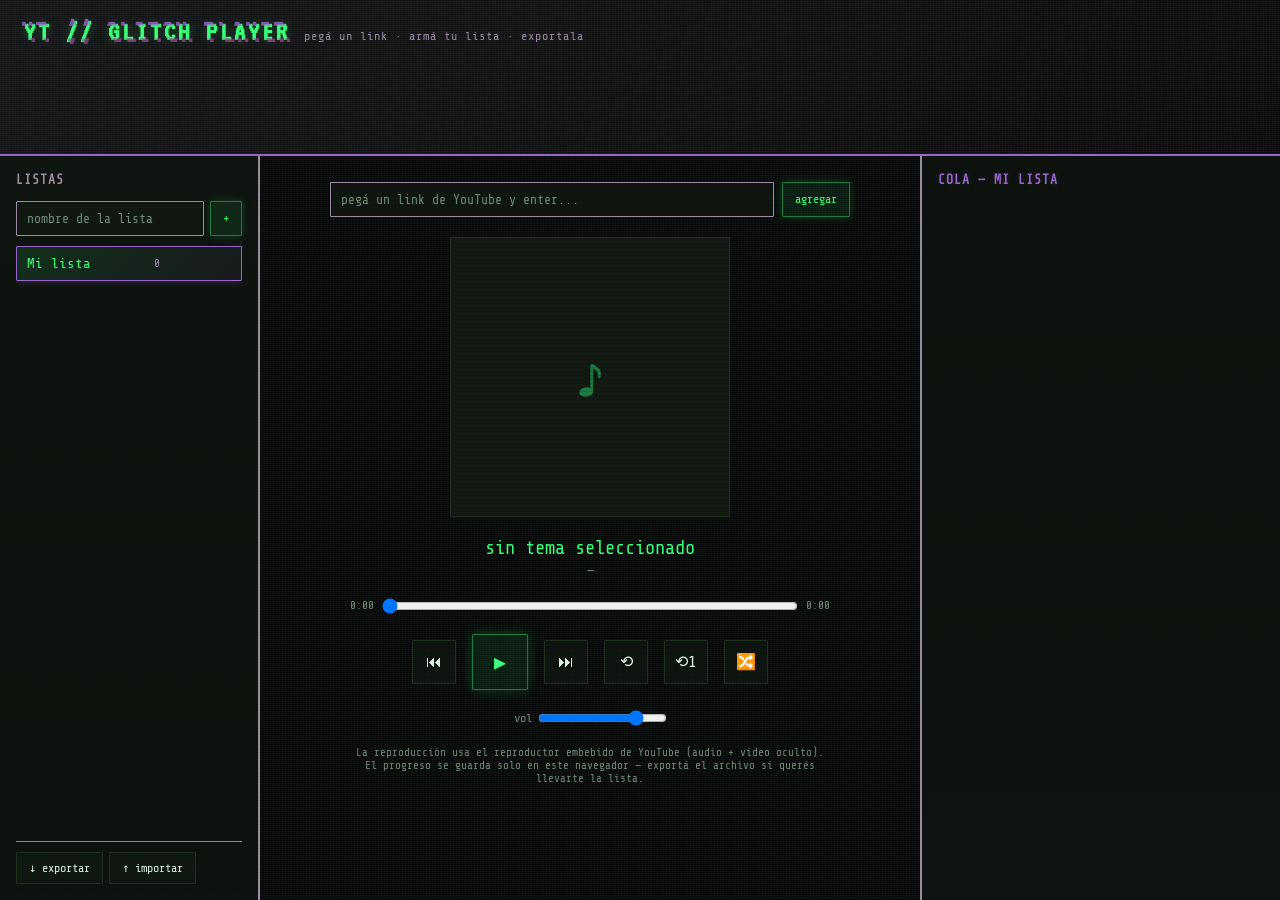
==== index.html @ 61a3b046 "feat: add oneshot loop button and shuffle with session-only randomization" ====
<!DOCTYPE html>
<html lang="es">
<head>
<meta charset="UTF-8">
<meta name="viewport" content="width=device-width, initial-scale=1.0">
<title>YT // GLITCH PLAYER</title>
<link rel="preconnect" href="https://fonts.googleapis.com">
<link href="https://fonts.googleapis.com/css2?family=Share+Tech+Mono&family=VT323&display=swap" rel="stylesheet">
<style>
:root{
  --bg-void:#070a08;
  --bg-panel:#0e140f;
  --bg-panel-2:#121a13;
  --verde:#39ff7a;
  --verde-dim:#1e7a42;
  --lila:#9C8AA4;
  --amatista:#9966CC;
  --ciruela:#8E4585;
  --texto:#d9f0e0;
  --texto-dim:#6f8a76;
  --borde:#20301f;
}
*{box-sizing:border-box;margin:0;padding:0;}
body{
  background:var(--bg-void);
  color:var(--texto);
  font-family:'Share Tech Mono',monospace;
  min-height:100vh;
  overflow-x:hidden;
  background-image:
    repeating-linear-gradient(0deg, rgba(57,255,122,0.04) 0px, rgba(57,255,122,0.04) 1px, transparent 1px, transparent 2px),
    repeating-linear-gradient(90deg, rgba(156,138,164,0.03) 0px, rgba(156,138,164,0.03) 1px, transparent 1px, transparent 3px);
}
body::before{
  content:"";position:fixed;top:0;left:0;width:100%;height:100%;
  background:repeating-linear-gradient(0deg, rgba(0,0,0,.15) 0px, rgba(0,0,0,.15) 1px, transparent 1px, transparent 3px);
  pointer-events:none;z-index:-1;mix-blend-mode:multiply;
}
/* ---------- glitch text ---------- */
.glitch{
  position:relative;
  font-family:'VT323',monospace;
  letter-spacing:3px;
  text-shadow:0 0 10px rgba(57,255,122,.25);
}
.glitch::before,.glitch::after{
  content:attr(data-text);
  position:absolute;top:0;left:0;width:100%;height:100%;
  overflow:hidden;
}
.glitch::before{
  color:var(--amatista);
  clip-path:inset(0 0 65% 0);
  transform:translate(-3px,-2px);
  opacity:.8;
  animation:glitch-a 2.8s infinite steps(3,end);
  text-shadow:2px 2px 0px rgba(153,102,204,.6);
}
.glitch::after{
  color:var(--ciruela);
  clip-path:inset(65% 0 0 0);
  transform:translate(3px,2px);
  opacity:.8;
  animation:glitch-b 2.4s infinite steps(3,end);
  text-shadow:-2px -2px 0px rgba(142,69,133,.6);
}
@keyframes glitch-a{
  0%,85%,100%{transform:translate(-3px,-2px);}
  88%{transform:translate(4px,2px);}
  90%{transform:translate(-5px,1px);}
  92%{transform:translate(3px,-3px);}
  95%{transform:translate(-2px,2px);}
}
@keyframes glitch-b{
  0%,82%,100%{transform:translate(3px,2px);}
  85%{transform:translate(-4px,-2px);}
  88%{transform:translate(5px,-1px);}
  91%{transform:translate(-3px,3px);}
  94%{transform:translate(2px,-2px);}
}
/* ---------- glitch effect en elementos ---------- */
@keyframes glitch-click{
  0%,100%{clip-path:inset(0);}
  20%{clip-path:inset(30% 0 70% 0);}
  40%{clip-path:inset(0 0 0 50%);}
  60%{clip-path:inset(60% 30% 0 0);}
  80%{clip-path:inset(0 60% 40% 0);}
}
.glitch-pulse{
  animation:glitch-click 0.35s cubic-bezier(0.25,0.46,0.45,0.94);
}
/* ---------- layout ---------- */
.app{
  display:grid;
  grid-template-columns:260px 1fr 360px;
  min-height:100vh;
}
@media (max-width:980px){
  .app{grid-template-columns:1fr;}
  .sidebar,.queue{border:none;border-top:1px solid var(--lila);}
}
header{
  grid-column:1/-1;
  padding:18px 24px;
  border-bottom:2px solid var(--amatista);
  display:flex;align-items:baseline;gap:14px;
  background:linear-gradient(135deg, rgba(156,138,164,0.1), rgba(142,69,133,0.05));
}
header h1{
  font-size:28px;color:var(--verde);
  text-shadow:0 0 12px rgba(57,255,122,.5), 0 0 20px rgba(153,102,204,.3);
}
header .sub{font-size:12px;color:var(--lila);letter-spacing:1px;}
/* ---------- sidebar (playlists) ---------- */
.sidebar{
  border-right:2px solid var(--lila);
  padding:16px;
  display:flex;flex-direction:column;gap:10px;
  background:linear-gradient(180deg, var(--bg-panel), rgba(14,20,15,0.8));
}
.sidebar h2{font-size:13px;color:var(--lila);letter-spacing:1px;text-transform:uppercase;margin-bottom:4px;}
.pl-new{
  display:flex;gap:6px;
}
.pl-new input{flex:1;min-width:0;}
.pl-list{list-style:none;display:flex;flex-direction:column;gap:4px;overflow-y:auto;flex:1;}
.pl-list li{
  padding:9px 10px;border:1px solid var(--borde);border-radius:1px;
  cursor:pointer;font-size:14px;color:var(--texto-dim);
  display:flex;justify-content:space-between;align-items:center;gap:6px;
  transition:.15s;
  background:rgba(18,26,19,0.5);
}
.pl-list li:hover{border-color:var(--lila);color:var(--texto);background:rgba(156,138,164,0.08);}
.pl-list li.active{
  background:linear-gradient(135deg, rgba(57,255,122,.12), rgba(153,102,204,.08));
  border-color:var(--amatista);
  color:var(--verde);
  box-shadow:0 0 8px rgba(153,102,204,.3);
}
.pl-list li .count{font-size:11px;color:var(--lila);}
.pl-list li .del{opacity:0;color:var(--ciruela);font-size:13px;cursor:pointer;}
.pl-list li:hover .del{opacity:1;}
.io-buttons{display:flex;gap:6px;margin-top:auto;padding-top:10px;border-top:1px solid var(--lila);}
/* ---------- main player ---------- */
main{
  padding:26px;
  display:flex;flex-direction:column;align-items:center;gap:20px;
}
.add-bar{
  width:100%;max-width:520px;display:flex;gap:8px;
}
.add-bar input{flex:1;}
.cover-wrap{
  position:relative;width:280px;height:280px;
  border:1px solid var(--borde);
  background:var(--bg-panel-2);
  display:flex;align-items:center;justify-content:center;
  overflow:hidden;
}
.cover-wrap img{
  width:100%;height:100%;object-fit:cover;
  filter:contrast(1.05) saturate(1.1);
  image-rendering:pixelated;
}
.cover-wrap::after{
  content:"";position:absolute;inset:0;
  background:
    repeating-linear-gradient(0deg,rgba(0,0,0,.15) 0px,rgba(0,0,0,.15) 1px,transparent 1px,transparent 4px);
  mix-blend-mode:multiply;
  pointer-events:none;
}
.cover-wrap .noimg{font-size:60px;color:var(--verde-dim);}
.track-info{text-align:center;max-width:480px;}
.track-info .title{font-size:19px;color:var(--verde);word-break:break-word;}
.track-info .author{font-size:13px;color:var(--texto-dim);margin-top:4px;}
.seek{width:100%;max-width:480px;display:flex;align-items:center;gap:8px;font-size:11px;color:var(--texto-dim);}
.seek input[type=range]{flex:1;}
.controls{display:flex;align-items:center;gap:16px;}
.controls button{
  background:rgba(18,26,19,0.6);border:1px solid var(--borde);color:var(--texto);
  width:44px;height:44px;border-radius:1px;cursor:pointer;
  font-size:16px;display:flex;align-items:center;justify-content:center;
  transition:.15s;
}
.controls button:hover{border-color:var(--lila);color:var(--lila);box-shadow:0 0 6px rgba(156,138,164,.4);}
.controls button:active{animation:glitch-pulse 0.3s;}
.controls .play{
  width:56px;height:56px;font-size:20px;
  border-color:var(--verde-dim);color:var(--verde);
  background:rgba(57,255,122,.08);
  box-shadow:0 0 12px rgba(57,255,122,.2);
}
.controls .play:hover{background:rgba(57,255,122,.15);box-shadow:0 0 16px rgba(57,255,122,.35);}
.controls .play:active{animation:glitch-pulse 0.3s;}
.controls .loop.active{color:var(--amatista);border-color:var(--amatista);box-shadow:0 0 8px rgba(153,102,204,.4);background:rgba(153,102,204,.08);}
.vol{display:flex;align-items:center;gap:6px;font-size:12px;color:var(--texto-dim);}
/* ---------- queue ---------- */
.queue{
  border-left:2px solid var(--lila);
  background:linear-gradient(180deg, rgba(14,20,15,0.8), var(--bg-panel));
  padding:16px;display:flex;flex-direction:column;gap:10px;
}
.queue h2{font-size:13px;color:var(--amatista);letter-spacing:1px;text-transform:uppercase;text-shadow:0 0 6px rgba(153,102,204,.2);}
.queue ul{list-style:none;display:flex;flex-direction:column;gap:5px;overflow-y:auto;}
.queue li{
  display:flex;align-items:center;gap:8px;
  padding:8px;border:1px solid var(--borde);border-radius:1px;
  cursor:grab;font-size:13px;background:rgba(18,26,19,0.6);
  transition:.15s;
}
.queue li:hover{background:rgba(156,138,164,0.08);border-color:var(--lila);}
.queue li.playing{border-color:var(--verde-dim);color:var(--verde);background:rgba(57,255,122,.08);box-shadow:0 0 8px rgba(57,255,122,.2);}
.queue li.dragover{border-color:var(--amatista);background:rgba(153,102,204,.12);}
.queue li img{width:34px;height:34px;object-fit:cover;image-rendering:pixelated;flex-shrink:0;border:1px solid var(--lila);}
.queue li .meta{flex:1;min-width:0;}
.queue li .meta .t{white-space:nowrap;overflow:hidden;text-overflow:ellipsis;}
.queue li .meta .a{font-size:10px;color:var(--lila);}
.queue li .action{display:flex;gap:4px;opacity:0;}
.queue li:hover .action{opacity:1;}
.queue li .action button{
  background:none;border:1px solid var(--ciruela);color:var(--ciruela);
  width:20px;height:20px;padding:0;font-size:11px;cursor:pointer;border-radius:1px;
  transition:.1s;
}
.queue li .action button:hover{background:rgba(142,69,133,.2);box-shadow:0 0 4px rgba(142,69,133,.4);}
.queue li .action button:active{animation:glitch-pulse 0.2s;}
.queue li .rm{color:var(--ciruela);cursor:pointer;font-size:14px;}
/* ---------- generic ---------- */
input[type=text],input[type=url]{
  background:rgba(18,26,19,0.7);border:1px solid var(--lila);color:var(--texto);
  padding:9px 10px;font-family:inherit;font-size:13px;border-radius:1px;
  transition:.15s;
}
input[type=text]:focus,input[type=url]:focus{
  outline:none;border-color:var(--amatista);
  box-shadow:0 0 8px rgba(153,102,204,.3);
  background:rgba(18,26,19,0.9);
}
input[type=text]::placeholder,input[type=url]::placeholder{color:var(--texto-dim);}
button{font-family:inherit;}
.btn{
  background:rgba(18,26,19,0.7);border:1px solid var(--borde);color:var(--texto);
  padding:8px 12px;font-size:12px;cursor:pointer;border-radius:1px;transition:.15s;
}
.btn:hover{border-color:var(--lila);color:var(--lila);box-shadow:0 0 6px rgba(156,138,164,.3);}
.btn:active{animation:glitch-pulse 0.25s;}
.btn.accent{border-color:var(--verde-dim);color:var(--verde);background:rgba(57,255,122,.08);box-shadow:0 0 8px rgba(57,255,122,.2);}
.btn.accent:hover{background:rgba(57,255,122,.12);box-shadow:0 0 12px rgba(57,255,122,.35);}
.order-btns{display:flex;gap:2px;}
.order-btns button{font-size:12px;padding:2px 4px;min-width:20px;}
.hint{font-size:11px;color:var(--texto-dim);text-align:center;max-width:480px;}
#yt-hidden{position:absolute;width:1px;height:1px;opacity:0;pointer-events:none;top:-9999px;}
::-webkit-scrollbar{width:6px;}
::-webkit-scrollbar-thumb{background:var(--borde);}
</style>
</head>
<body>

<div class="app">
  <header>
    <h1 class="glitch" data-text="YT // GLITCH PLAYER">YT // GLITCH PLAYER</h1>
    <span class="sub">pegá un link · armá tu lista · exportala</span>
  </header>

  <aside class="sidebar">
    <h2>Listas</h2>
    <div class="pl-new">
      <input type="text" id="newPlName" placeholder="nombre de la lista">
      <button class="btn accent" id="btnNewPl">+</button>
    </div>
    <ul class="pl-list" id="plList"></ul>
    <div class="io-buttons">
      <button class="btn" id="btnExport" title="Descargar la lista actual como archivo">↓ exportar</button>
      <button class="btn" id="btnImport" title="Cargar una lista desde archivo">↑ importar</button>
      <input type="file" id="fileImport" accept="application/json" style="display:none">
    </div>
  </aside>

  <main>
    <div class="add-bar">
      <input type="url" id="addUrl" placeholder="pegá un link de YouTube y enter...">
      <button class="btn accent" id="btnAdd">agregar</button>
    </div>

    <div class="cover-wrap" id="coverWrap">
      <span class="noimg">♪</span>
    </div>

    <div class="track-info">
      <div class="title" id="trackTitle">sin tema seleccionado</div>
      <div class="author" id="trackAuthor">—</div>
    </div>

    <div class="seek">
      <span id="tCur">0:00</span>
      <input type="range" id="seekBar" min="0" max="100" value="0">
      <span id="tDur">0:00</span>
    </div>

    <div class="controls">
      <button id="btnPrev" title="Anterior">⏮</button>
      <button class="play" id="btnPlay" title="Reproducir / Pausar">▶</button>
      <button id="btnNext" title="Siguiente">⏭</button>
      <button class="loop" id="btnLoop" title="Bucle">⟲</button>
      <button id="btnOneshot" title="Repetir tema actual">⟲1</button>
      <button id="btnShuffle" title="Desorden aleatorio (no se guarda)">🔀</button>
    </div>

    <div class="vol">
      vol
      <input type="range" id="volBar" min="0" max="100" value="80">
    </div>

    <div class="hint">La reproducción usa el reproductor embebido de YouTube (audio + video oculto). El progreso se guarda solo en este navegador — exportá el archivo si querés llevarte la lista.</div>
  </main>

  <aside class="queue">
    <h2 id="queueTitle">Cola</h2>
    <ul id="queueList"></ul>
  </aside>
</div>

<div id="yt-hidden"><div id="ytPlayer"></div></div>

<script>
/* ==================== estado ==================== */
const LS_KEY = 'ytglitch_playlists_v1';
const LS_CUR = 'ytglitch_current_v1';

let state = {
  playlists: {},      // { nombre: [ {videoId,url,title,author,thumb} ] }
  current: null,       // nombre de lista activa
  index: -1,            // indice del tema sonando dentro de la lista activa
  loop: 'none',         // none | one | all
  shuffled: false,      // si está en modo shuffle (no se guarda)
  shuffleOrder: []      // orden shuffled (no se guarda)
};

function loadState(){
  try{
    const raw = localStorage.getItem(LS_KEY);
    if(raw) state.playlists = JSON.parse(raw);
  }catch(e){}
  if(Object.keys(state.playlists).length === 0){
    state.playlists['Mi lista'] = [];
  }
  state.current = localStorage.getItem(LS_CUR) || Object.keys(state.playlists)[0];
  if(!state.playlists[state.current]) state.current = Object.keys(state.playlists)[0];
}
function saveState(){
  localStorage.setItem(LS_KEY, JSON.stringify(state.playlists));
  localStorage.setItem(LS_CUR, state.current);
}

/* ==================== utilidades youtube ==================== */
function extractVideoId(url){
  try{
    const u = new URL(url.trim());
    if(u.hostname.includes('youtu.be')) return u.pathname.slice(1);
    if(u.pathname.startsWith('/shorts/')) return u.pathname.split('/')[2];
    if(u.searchParams.get('v')) return u.searchParams.get('v');
    return null;
  }catch(e){ return null; }
}

async function fetchMeta(url, videoId){
  try{
    const r = await fetch('https://www.youtube.com/oembed?url=' + encodeURIComponent(url) + '&format=json');
    if(!r.ok) throw new Error('oembed fail');
    const d = await r.json();
    return { title: d.title, author: d.author_name, thumb: d.thumbnail_url };
  }catch(e){
    return {
      title: 'Tema ' + videoId,
      author: 'desconocido',
      thumb: 'https://img.youtube.com/vi/' + videoId + '/hqdefault.jpg'
    };
  }
}

/* ==================== render ==================== */
function renderPlaylists(){
  const ul = document.getElementById('plList');
  ul.innerHTML = '';
  Object.keys(state.playlists).forEach(name => {
    const li = document.createElement('li');
    li.className = name === state.current ? 'active' : '';
    li.innerHTML = `<span>${escapeHtml(name)}</span><span class="count">${state.playlists[name].length}</span><span class="del" data-name="${escapeHtml(name)}">✕</span>`;
    li.addEventListener('click', (e) => {
      if(e.target.classList.contains('del')) return;
      state.current = name;
      state.index = -1;
      saveState();
      renderAll();
    });
    li.querySelector('.del').addEventListener('click', (e) => {
      e.stopPropagation();
      if(Object.keys(state.playlists).length <= 1) return;
      if(!confirm('¿Borrar la lista "' + name + '"?')) return;
      delete state.playlists[name];
      if(state.current === name) state.current = Object.keys(state.playlists)[0];
      saveState();
      renderAll();
    });
    ul.appendChild(li);
  });
  document.getElementById('queueTitle').textContent = 'Cola — ' + state.current;
}

function renderQueue(){
  const ul = document.getElementById('queueList');
  ul.innerHTML = '';
  const tracks = state.playlists[state.current] || [];
  tracks.forEach((t, i) => {
    const li = document.createElement('li');
    li.className = i === state.index ? 'playing' : '';
    li.draggable = true;
    li.dataset.index = i;
    const upBtn = i > 0 ? `<button class="btn" title="Mover arriba">▲</button>` : '';
    const downBtn = i < tracks.length-1 ? `<button class="btn" title="Mover abajo">▼</button>` : '';
    li.innerHTML = `<img src="${t.thumb}" alt=""><div class="meta"><div class="t">${escapeHtml(t.title)}</div><div class="a">${escapeHtml(t.author||'')}</div></div><div class="action">${upBtn}${downBtn}<span class="rm">✕</span></div>`;
    li.addEventListener('click', (e) => {
      if(e.target.classList.contains('rm') || e.target.closest('.action')) return;
      playIndex(i);
    });
    const upBtn_el = li.querySelector('.action button:nth-child(1)');
    if(upBtn_el) upBtn_el.addEventListener('click', (e) => {
      e.stopPropagation();
      if(i > 0){
        [tracks[i], tracks[i-1]] = [tracks[i-1], tracks[i]];
        if(state.index === i) state.index = i-1;
        else if(state.index === i-1) state.index = i;
        saveState();
        renderAll();
      }
    });
    const downBtn_el = li.querySelector('.action button:nth-child(2)');
    if(downBtn_el) downBtn_el.addEventListener('click', (e) => {
      e.stopPropagation();
      if(i < tracks.length-1){
        [tracks[i], tracks[i+1]] = [tracks[i+1], tracks[i]];
        if(state.index === i) state.index = i+1;
        else if(state.index === i+1) state.index = i;
        saveState();
        renderAll();
      }
    });
    li.querySelector('.rm').addEventListener('click', (e) => {
      e.stopPropagation();
      tracks.splice(i,1);
      if(state.index === i) stopPlayback();
      else if(state.index > i) state.index--;
      saveState();
      renderAll();
    });
    li.addEventListener('dragstart', (e) => { e.dataTransfer.setData('text/plain', i); });
    li.addEventListener('dragover', (e) => { e.preventDefault(); li.classList.add('dragover'); });
    li.addEventListener('dragleave', () => li.classList.remove('dragover'));
    li.addEventListener('drop', (e) => {
      e.preventDefault();
      li.classList.remove('dragover');
      const from = parseInt(e.dataTransfer.getData('text/plain'), 10);
      const to = i;
      if(from === to) return;
      const [moved] = tracks.splice(from, 1);
      tracks.splice(to, 0, moved);
      if(state.index === from) state.index = to;
      else{
        if(from < state.index && to >= state.index) state.index--;
        else if(from > state.index && to <= state.index) state.index++;
      }
      saveState();
      renderAll();
    });
    ul.appendChild(li);
  });
}

function renderNowPlaying(){
  const tracks = state.playlists[state.current] || [];
  const t = tracks[state.index];
  const cover = document.getElementById('coverWrap');
  if(t){
    cover.innerHTML = `<img src="${t.thumb}" alt="">`;
    document.getElementById('trackTitle').textContent = t.title;
    document.getElementById('trackAuthor').textContent = t.author || '';
  } else {
    cover.innerHTML = '<span class="noimg">♪</span>';
    document.getElementById('trackTitle').textContent = 'sin tema seleccionado';
    document.getElementById('trackAuthor').textContent = '—';
  }
}

function renderAll(){
  renderPlaylists();
  renderQueue();
  renderNowPlaying();
}

function escapeHtml(s){
  return (s||'').replace(/[&<>"']/g, c => ({'&':'&amp;','<':'&lt;','>':'&gt;','"':'&quot;',"'":'&#39;'}[c]));
}

/* ==================== agregar temas / listas ==================== */
document.getElementById('btnAdd').addEventListener('click', addFromInput);
document.getElementById('addUrl').addEventListener('keydown', (e) => { if(e.key === 'Enter') addFromInput(); });

async function addFromInput(){
  const input = document.getElementById('addUrl');
  const url = input.value.trim();
  if(!url) return;
  const id = extractVideoId(url);
  if(!id){ alert('No pude reconocer ese link de YouTube.'); return; }
  input.value = '';
  const meta = await fetchMeta(url, id);
  state.playlists[state.current].push({
    videoId: id, url, title: meta.title, author: meta.author, thumb: meta.thumb
  });
  saveState();
  renderAll();
}

document.getElementById('btnNewPl').addEventListener('click', () => {
  const inp = document.getElementById('newPlName');
  const name = inp.value.trim();
  if(!name) return;
  if(state.playlists[name]){ alert('Ya existe una lista con ese nombre.'); return; }
  state.playlists[name] = [];
  state.current = name;
  state.index = -1;
  inp.value = '';
  saveState();
  renderAll();
});

/* ==================== exportar / importar ==================== */
document.getElementById('btnExport').addEventListener('click', () => {
  const data = { name: state.current, tracks: state.playlists[state.current] };
  const blob = new Blob([JSON.stringify(data, null, 2)], { type: 'application/json' });
  const a = document.createElement('a');
  a.href = URL.createObjectURL(blob);
  a.download = state.current.replace(/[^a-z0-9_\-]+/gi,'_') + '.json';
  a.click();
  URL.revokeObjectURL(a.href);
});

document.getElementById('btnImport').addEventListener('click', () => document.getElementById('fileImport').click());
document.getElementById('fileImport').addEventListener('change', (e) => {
  const file = e.target.files[0];
  if(!file) return;
  const reader = new FileReader();
  reader.onload = () => {
    try{
      const data = JSON.parse(reader.result);
      let name = data.name || file.name.replace(/\.json$/,'');
      let finalName = name;
      let n = 1;
      while(state.playlists[finalName]) finalName = name + ' (' + (++n) + ')';
      state.playlists[finalName] = Array.isArray(data.tracks) ? data.tracks : [];
      state.current = finalName;
      state.index = -1;
      saveState();
      renderAll();
    }catch(err){
      alert('El archivo no es una lista válida.');
    }
  };
  reader.readAsText(file);
  e.target.value = '';
});

/* ==================== reproductor youtube (iframe api) ==================== */
let ytPlayer = null;
let ytReady = false;
let seekTimer = null;

function onYouTubeIframeAPIReady(){
  ytPlayer = new YT.Player('ytPlayer', {
    height: '1', width: '1',
    playerVars: { playsinline: 1, controls: 0 },
    events: {
      onReady: () => { ytReady = true; ytPlayer.setVolume(80); },
      onStateChange: onPlayerStateChange
    }
  });
}
(function loadYTApi(){
  const tag = document.createElement('script');
  tag.src = 'https://www.youtube.com/iframe_api';
  document.head.appendChild(tag);
})();

function onPlayerStateChange(e){
  const btn = document.getElementById('btnPlay');
  if(e.data === YT.PlayerState.PLAYING){
    btn.textContent = '⏸';
    startSeekLoop();
  } else if(e.data === YT.PlayerState.PAUSED){
    btn.textContent = '▶';
    stopSeekLoop();
  } else if(e.data === YT.PlayerState.ENDED){
    stopSeekLoop();
    if(state.loop === 'one'){
      ytPlayer.seekTo(0); ytPlayer.playVideo();
    } else {
      goNext(true);
    }
  }
}

function playIndex(i){
  const tracks = state.playlists[state.current] || [];
  if(i < 0 || i >= tracks.length || !ytReady) return;
  state.index = i;
  ytPlayer.loadVideoById(tracks[i].videoId);
  ytPlayer.playVideo();
  saveState();
  renderQueue();
  renderNowPlaying();
}

function stopPlayback(){
  state.index = -1;
  if(ytReady) ytPlayer.stopVideo();
  document.getElementById('btnPlay').textContent = '▶';
  renderNowPlaying();
}

function goNext(fromEnd){
  const tracks = state.playlists[state.current] || [];
  if(tracks.length === 0) return;
  
  let next;
  if(state.shuffled){
    // En modo shuffle: siguiente índice en el array shuffleOrder
    const currentPosInShuffle = state.shuffleOrder.indexOf(state.index);
    if(currentPosInShuffle === -1 || currentPosInShuffle >= state.shuffleOrder.length - 1){
      if(state.loop === 'all') next = state.shuffleOrder[0];
      else { stopSeekLoop(); document.getElementById('btnPlay').textContent = '▶'; return; }
    } else {
      next = state.shuffleOrder[currentPosInShuffle + 1];
    }
  } else {
    next = state.index + 1;
    if(next >= tracks.length){
      if(state.loop === 'all') next = 0;
      else { stopSeekLoop(); document.getElementById('btnPlay').textContent = '▶'; return; }
    }
  }
  playIndex(next);
}
function goPrev(){
  const tracks = state.playlists[state.current] || [];
  if(tracks.length === 0) return;
  
  let prev;
  if(state.shuffled){
    const currentPosInShuffle = state.shuffleOrder.indexOf(state.index);
    if(currentPosInShuffle <= 0){
      prev = state.loop === 'all' ? state.shuffleOrder[state.shuffleOrder.length - 1] : state.shuffleOrder[0];
    } else {
      prev = state.shuffleOrder[currentPosInShuffle - 1];
    }
  } else {
    prev = state.index - 1;
    if(prev < 0) prev = state.loop === 'all' ? tracks.length - 1 : 0;
  }
  playIndex(prev);
}

document.getElementById('btnPlay').addEventListener('click', () => {
  if(!ytReady) return;
  const tracks = state.playlists[state.current] || [];
  if(state.index === -1 && tracks.length > 0){ playIndex(0); return; }
  const s = ytPlayer.getPlayerState();
  if(s === YT.PlayerState.PLAYING) ytPlayer.pauseVideo();
  else ytPlayer.playVideo();
});
document.getElementById('btnNext').addEventListener('click', () => goNext(false));
document.getElementById('btnPrev').addEventListener('click', () => goPrev());
document.getElementById('btnLoop').addEventListener('click', () => {
  const order = ['none','all','one'];
  state.loop = order[(order.indexOf(state.loop)+1) % order.length];
  const btn = document.getElementById('btnLoop');
  btn.classList.toggle('active', state.loop !== 'none');
  btn.textContent = state.loop === 'one' ? '⟲1' : '⟲';
  btn.title = state.loop === 'none' ? 'Bucle: apagado' : state.loop === 'all' ? 'Bucle: toda la lista' : 'Bucle: tema actual';
});

document.getElementById('btnOneshot').addEventListener('click', () => {
  if(!ytReady || state.index === -1) return;
  ytPlayer.seekTo(0);
  ytPlayer.playVideo();
  const btn = document.getElementById('btnOneshot');
  btn.classList.add('glitch-pulse');
  setTimeout(() => btn.classList.remove('glitch-pulse'), 350);
});

document.getElementById('btnShuffle').addEventListener('click', () => {
  const tracks = state.playlists[state.current] || [];
  if(tracks.length <= 1) return;
  
  state.shuffled = !state.shuffled;
  const btn = document.getElementById('btnShuffle');
  
  if(state.shuffled){
    // Generar orden random (Fisher-Yates)
    state.shuffleOrder = Array.from({length: tracks.length}, (_, i) => i);
    for(let i = state.shuffleOrder.length - 1; i > 0; i--){
      const j = Math.floor(Math.random() * (i + 1));
      [state.shuffleOrder[i], state.shuffleOrder[j]] = [state.shuffleOrder[j], state.shuffleOrder[i]];
    }
    btn.classList.add('active');
    btn.title = 'Shuffle: activado (desorden aleatorio)';
  } else {
    state.shuffleOrder = [];
    btn.classList.remove('active');
    btn.title = 'Shuffle: desactivado';
  }
  
  btn.classList.add('glitch-pulse');
  setTimeout(() => btn.classList.remove('glitch-pulse'), 350);
  renderQueue();
});

document.getElementById('volBar').addEventListener('input', (e) => {
  if(ytReady) ytPlayer.setVolume(parseInt(e.target.value,10));
});

/* ---- barra de progreso ---- */
function fmtTime(s){
  s = Math.floor(s||0);
  return Math.floor(s/60) + ':' + String(s%60).padStart(2,'0');
}
function startSeekLoop(){
  stopSeekLoop();
  seekTimer = setInterval(() => {
    if(!ytReady) return;
    const cur = ytPlayer.getCurrentTime() || 0;
    const dur = ytPlayer.getDuration() || 0;
    document.getElementById('seekBar').max = dur;
    document.getElementById('seekBar').value = cur;
    document.getElementById('tCur').textContent = fmtTime(cur);
    document.getElementById('tDur').textContent = fmtTime(dur);
  }, 500);
}
function stopSeekLoop(){ if(seekTimer) clearInterval(seekTimer); }
document.getElementById('seekBar').addEventListener('input', (e) => {
  if(ytReady) ytPlayer.seekTo(parseFloat(e.target.value), true);
});

/* ==================== init ==================== */
loadState();
renderAll();
</script>
</body>
</html>
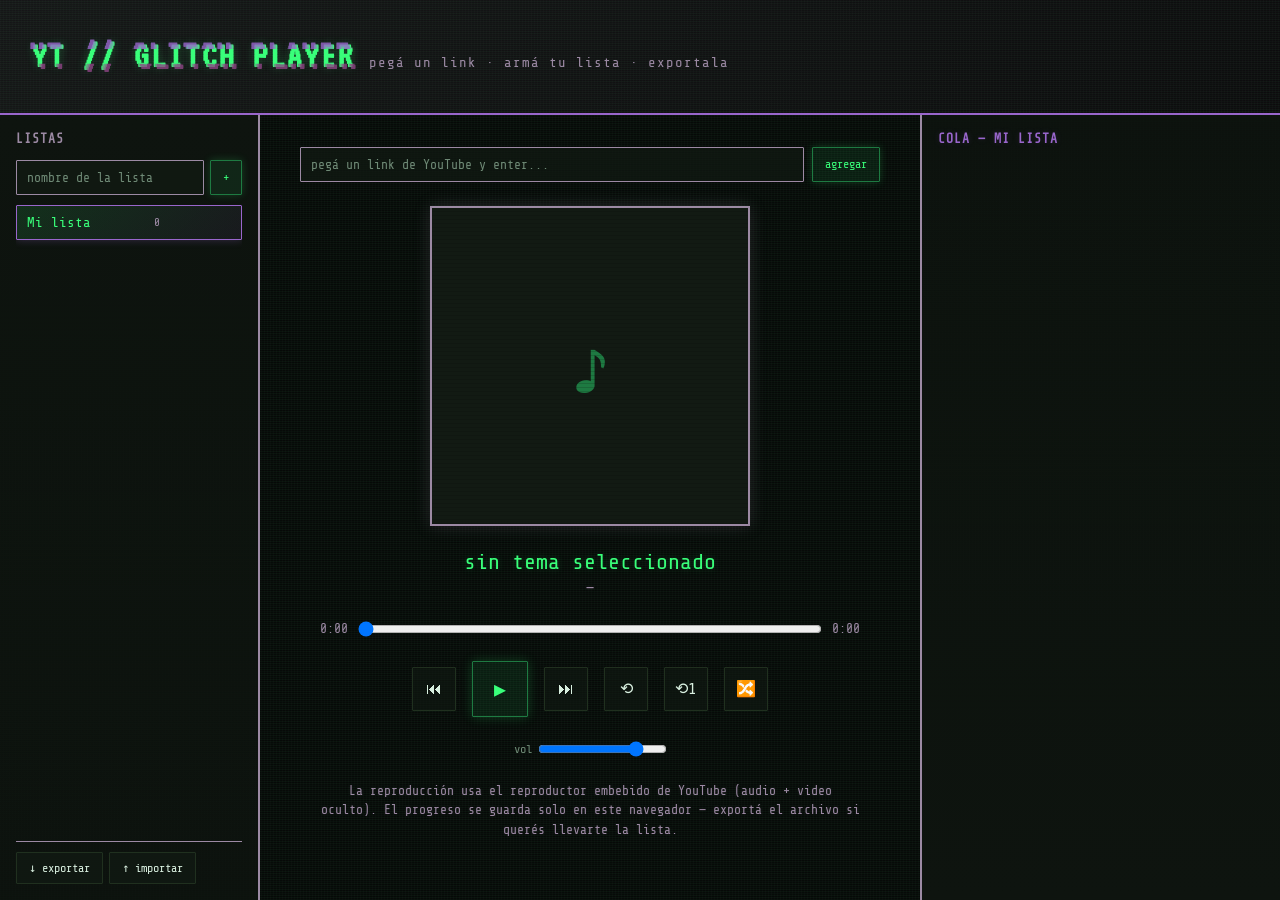
==== commit 618860cd: "feat: enhance UI sizing, add loading indicator, improve layout spacing" ====
--- a/index.html
+++ b/index.html
@@ -101,16 +101,24 @@
 }
 header{
   grid-column:1/-1;
-  padding:18px 24px;
+  padding:24px 32px;
   border-bottom:2px solid var(--amatista);
-  display:flex;align-items:baseline;gap:14px;
+  display:flex;align-items:center;justify-content:space-between;gap:14px;
   background:linear-gradient(135deg, rgba(156,138,164,0.1), rgba(142,69,133,0.05));
 }
+header .left{display:flex;align-items:baseline;gap:14px;}
 header h1{
-  font-size:28px;color:var(--verde);
+  font-size:36px;color:var(--verde);
   text-shadow:0 0 12px rgba(57,255,122,.5), 0 0 20px rgba(153,102,204,.3);
 }
-header .sub{font-size:12px;color:var(--lila);letter-spacing:1px;}
+header .sub{font-size:14px;color:var(--lila);letter-spacing:1px;}
+header .loading{display:none;align-items:center;gap:8px;font-size:12px;color:var(--amatista);text-shadow:0 0 6px rgba(153,102,204,.3);}
+header .loading.active{display:flex;}
+header .loading::before{
+  content:"";width:12px;height:12px;border:2px solid var(--amatista);border-top-color:transparent;border-radius:50%;
+  animation:spin 0.8s linear infinite;
+}
+@keyframes spin{to{transform:rotate(360deg);}}
 /* ---------- sidebar (playlists) ---------- */
 .sidebar{
   border-right:2px solid var(--lila);
@@ -144,19 +152,20 @@
 .io-buttons{display:flex;gap:6px;margin-top:auto;padding-top:10px;border-top:1px solid var(--lila);}
 /* ---------- main player ---------- */
 main{
-  padding:26px;
-  display:flex;flex-direction:column;align-items:center;gap:20px;
+  padding:32px;
+  display:flex;flex-direction:column;align-items:center;gap:24px;
 }
 .add-bar{
-  width:100%;max-width:520px;display:flex;gap:8px;
-}
-.add-bar input{flex:1;}
+  width:100%;max-width:580px;display:flex;gap:8px;
+}
+.add-bar input{flex:1;font-size:15px;padding:11px 12px;}
 .cover-wrap{
-  position:relative;width:280px;height:280px;
-  border:1px solid var(--borde);
+  position:relative;width:320px;height:320px;
+  border:2px solid var(--lila);
   background:var(--bg-panel-2);
   display:flex;align-items:center;justify-content:center;
   overflow:hidden;
+  box-shadow:0 0 16px rgba(156,138,164,.2);
 }
 .cover-wrap img{
   width:100%;height:100%;object-fit:cover;
@@ -170,11 +179,11 @@
   mix-blend-mode:multiply;
   pointer-events:none;
 }
-.cover-wrap .noimg{font-size:60px;color:var(--verde-dim);}
-.track-info{text-align:center;max-width:480px;}
-.track-info .title{font-size:19px;color:var(--verde);word-break:break-word;}
-.track-info .author{font-size:13px;color:var(--texto-dim);margin-top:4px;}
-.seek{width:100%;max-width:480px;display:flex;align-items:center;gap:8px;font-size:11px;color:var(--texto-dim);}
+.cover-wrap .noimg{font-size:80px;color:var(--verde-dim);}
+.track-info{text-align:center;max-width:540px;}
+.track-info .title{font-size:22px;color:var(--verde);word-break:break-word;text-shadow:0 0 8px rgba(57,255,122,.2);}
+.track-info .author{font-size:15px;color:var(--lila);margin-top:6px;text-shadow:0 0 4px rgba(156,138,164,.2);}
+.seek{width:100%;max-width:540px;display:flex;align-items:center;gap:10px;font-size:13px;color:var(--lila);}
 .seek input[type=range]{flex:1;}
 .controls{display:flex;align-items:center;gap:16px;}
 .controls button{
@@ -249,7 +258,7 @@
 .btn.accent:hover{background:rgba(57,255,122,.12);box-shadow:0 0 12px rgba(57,255,122,.35);}
 .order-btns{display:flex;gap:2px;}
 .order-btns button{font-size:12px;padding:2px 4px;min-width:20px;}
-.hint{font-size:11px;color:var(--texto-dim);text-align:center;max-width:480px;}
+.hint{font-size:13px;color:var(--lila);text-align:center;max-width:540px;line-height:1.5;text-shadow:0 0 4px rgba(156,138,164,.15);}
 #yt-hidden{position:absolute;width:1px;height:1px;opacity:0;pointer-events:none;top:-9999px;}
 ::-webkit-scrollbar{width:6px;}
 ::-webkit-scrollbar-thumb{background:var(--borde);}
@@ -259,8 +268,11 @@
 
 <div class="app">
   <header>
-    <h1 class="glitch" data-text="YT // GLITCH PLAYER">YT // GLITCH PLAYER</h1>
-    <span class="sub">pegá un link · armá tu lista · exportala</span>
+    <div class="left">
+      <h1 class="glitch" data-text="YT // GLITCH PLAYER">YT // GLITCH PLAYER</h1>
+      <span class="sub">pegá un link · armá tu lista · exportala</span>
+    </div>
+    <div class="loading" id="loadingInd">cargando música...</div>
   </header>
 
   <aside class="sidebar">
@@ -513,12 +525,18 @@
   const id = extractVideoId(url);
   if(!id){ alert('No pude reconocer ese link de YouTube.'); return; }
   input.value = '';
+  
+  const loading = document.getElementById('loadingInd');
+  loading.classList.add('active');
+  
   const meta = await fetchMeta(url, id);
   state.playlists[state.current].push({
     videoId: id, url, title: meta.title, author: meta.author, thumb: meta.thumb
   });
   saveState();
   renderAll();
+  
+  loading.classList.remove('active');
 }
 
 document.getElementById('btnNewPl').addEventListener('click', () => {
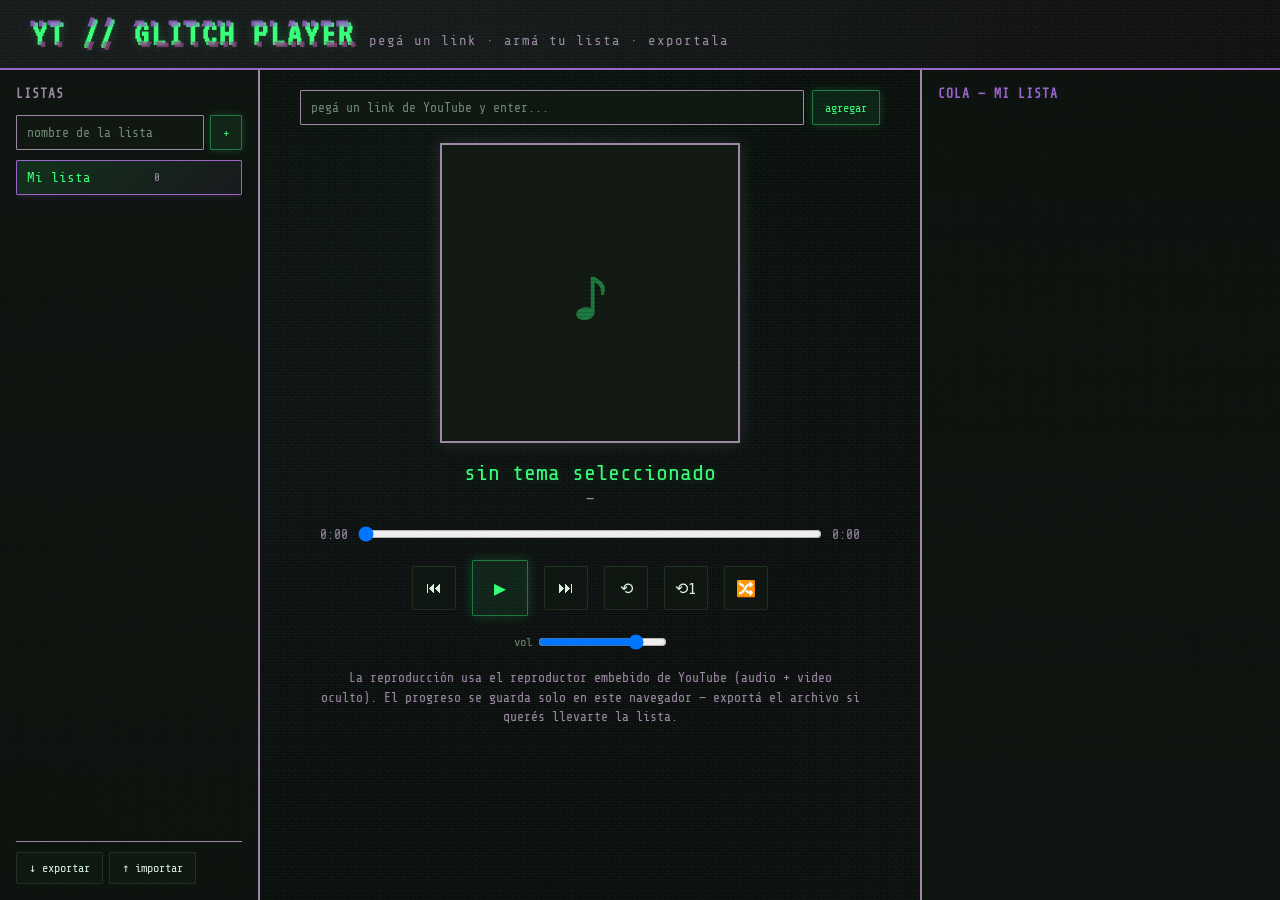
==== commit 25a568d7: "feat: enhance glitch background effects with interference and reduce empty space" ====
--- a/index.html
+++ b/index.html
@@ -29,12 +29,38 @@
   overflow-x:hidden;
   background-image:
     repeating-linear-gradient(0deg, rgba(57,255,122,0.04) 0px, rgba(57,255,122,0.04) 1px, transparent 1px, transparent 2px),
-    repeating-linear-gradient(90deg, rgba(156,138,164,0.03) 0px, rgba(156,138,164,0.03) 1px, transparent 1px, transparent 3px);
+    repeating-linear-gradient(90deg, rgba(156,138,164,0.03) 0px, rgba(156,138,164,0.03) 1px, transparent 1px, transparent 3px),
+    repeating-linear-gradient(45deg, rgba(153,102,204,0.02) 0px, rgba(153,102,204,0.02) 2px, transparent 2px, transparent 4px),
+    repeating-linear-gradient(-45deg, rgba(142,69,133,0.02) 0px, rgba(142,69,133,0.02) 2px, transparent 2px, transparent 4px);
+  animation:glitch-bg 8s infinite;
+}
+@keyframes glitch-bg{
+  0%,100%{background-position:0 0;}
+  50%{background-position:2px -1px;}
 }
 body::before{
   content:"";position:fixed;top:0;left:0;width:100%;height:100%;
-  background:repeating-linear-gradient(0deg, rgba(0,0,0,.15) 0px, rgba(0,0,0,.15) 1px, transparent 1px, transparent 3px);
+  background:
+    repeating-linear-gradient(0deg, rgba(0,0,0,.15) 0px, rgba(0,0,0,.15) 1px, transparent 1px, transparent 3px),
+    repeating-linear-gradient(0deg, rgba(57,255,122,0.05) 0px, rgba(57,255,122,0.05) 2px, transparent 2px, transparent 4px, transparent 4px, transparent 6px);
   pointer-events:none;z-index:-1;mix-blend-mode:multiply;
+  animation:interference 0.15s infinite;
+}
+@keyframes interference{
+  0%{transform:translate(0);}
+  20%{transform:translate(-1px, 1px);}
+  40%{transform:translate(1px, -1px);}
+  60%{transform:translate(-1px, -1px);}
+  80%{transform:translate(1px, 1px);}
+  100%{transform:translate(0);}
+}
+body::after{
+  content:"";position:fixed;top:0;left:0;width:100%;height:100%;
+  background:radial-gradient(circle at 20% 50%, rgba(153,102,204,0.03) 0%, transparent 50%),
+             radial-gradient(circle at 80% 80%, rgba(142,69,133,0.03) 0%, transparent 50%),
+             radial-gradient(circle at 40% 20%, rgba(57,255,122,0.02) 0%, transparent 50%);
+  pointer-events:none;z-index:-1;
+  mix-blend-mode:screen;
 }
 /* ---------- glitch text ---------- */
 .glitch{
@@ -93,6 +119,7 @@
 .app{
   display:grid;
   grid-template-columns:260px 1fr 360px;
+  grid-template-rows:auto 1fr;
   min-height:100vh;
 }
 @media (max-width:980px){
@@ -101,7 +128,7 @@
 }
 header{
   grid-column:1/-1;
-  padding:24px 32px;
+  padding:16px 32px;
   border-bottom:2px solid var(--amatista);
   display:flex;align-items:center;justify-content:space-between;gap:14px;
   background:linear-gradient(135deg, rgba(156,138,164,0.1), rgba(142,69,133,0.05));
@@ -152,15 +179,16 @@
 .io-buttons{display:flex;gap:6px;margin-top:auto;padding-top:10px;border-top:1px solid var(--lila);}
 /* ---------- main player ---------- */
 main{
-  padding:32px;
-  display:flex;flex-direction:column;align-items:center;gap:24px;
+  padding:20px 32px 28px 32px;
+  display:flex;flex-direction:column;align-items:center;gap:18px;
+  overflow-y:auto;
 }
 .add-bar{
   width:100%;max-width:580px;display:flex;gap:8px;
 }
 .add-bar input{flex:1;font-size:15px;padding:11px 12px;}
 .cover-wrap{
-  position:relative;width:320px;height:320px;
+  position:relative;width:300px;height:300px;
   border:2px solid var(--lila);
   background:var(--bg-panel-2);
   display:flex;align-items:center;justify-content:center;
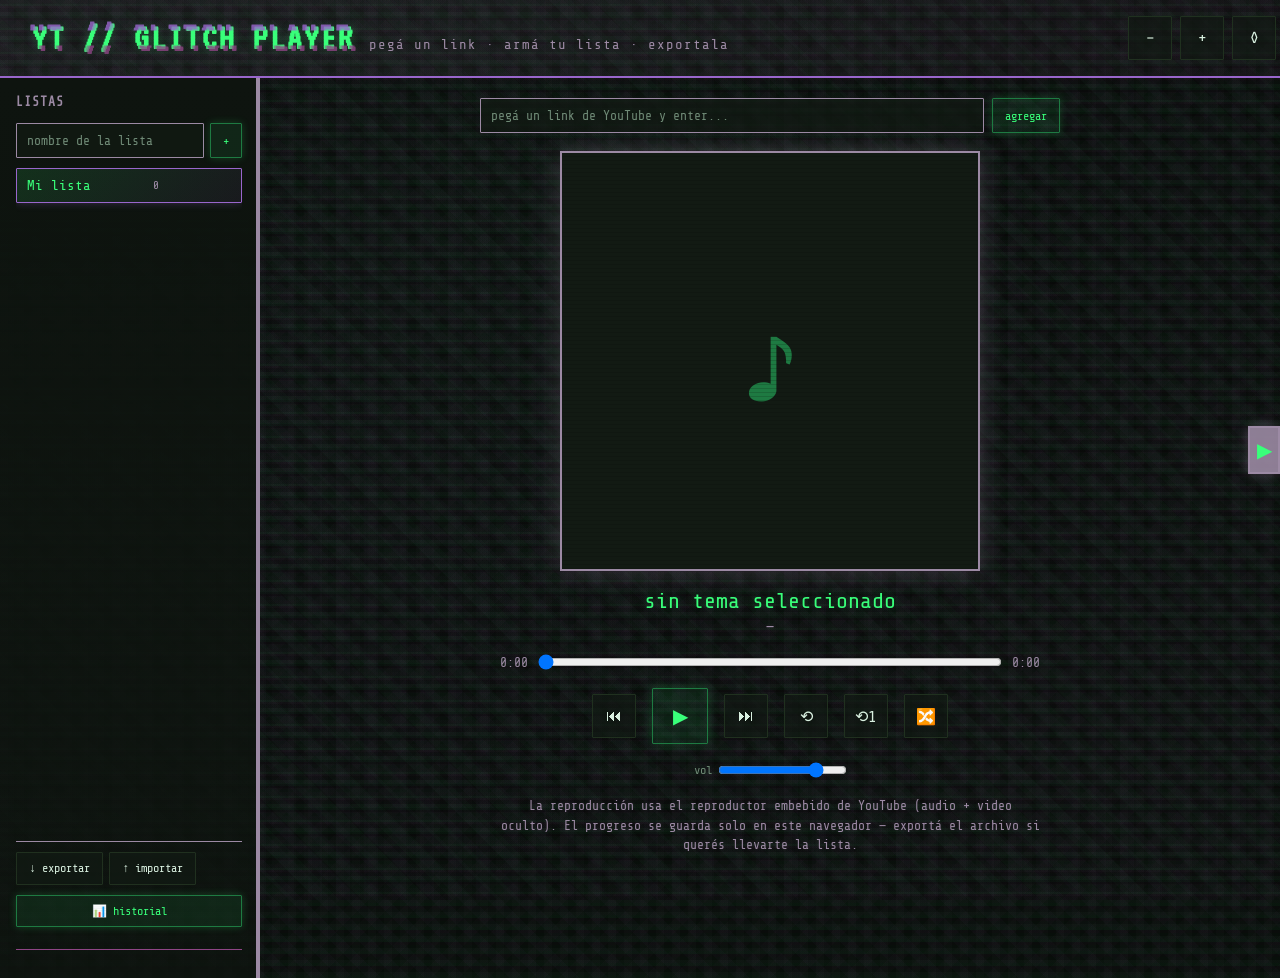
==== commit bf0a5f72: "fix: enlarge ASCII characters, fix animation disable, and prevent button overflow" ====
--- a/index.html
+++ b/index.html
@@ -19,7 +19,65 @@
   --texto:#d9f0e0;
   --texto-dim:#6f8a76;
   --borde:#20301f;
-}
+  --font-scale:1;
+}
+/* ---------- ASCII Hacker mode ---------- */
+body.ascii-mode::before{
+  content:"";position:fixed;top:0;left:0;width:100%;height:100%;
+  background-image:
+    repeating-linear-gradient(90deg, 
+      transparent 0%, 
+      rgba(156,138,164,0.04) 4px, 
+      transparent 8px, 
+      transparent 40px
+    );
+  z-index:-1;
+  pointer-events:none;
+  animation:ascii-rain 2s infinite linear;
+}
+body.ascii-mode::after{
+  content:"░▓▒╪╫╬█░░▓▒╪╫╬█░░▓▒╪╫╬█░░▓▒╪╫╬█░░▓▒╪╫╬█░░▓▒╪╫╬█░░▓▒╪╫╬█░░▓▒╪╫╬█░░▓▒╪╫╬█░░▓▒╪╫╬█░░▓▒╪╫╬█░░▓▒╪╫╬█";
+  position:fixed;top:0;left:0;width:100%;height:100%;
+  font-family:'VT323',monospace;font-size:28px;color:rgba(156,138,164,0.08);
+  line-height:1.5;overflow:hidden;white-space:pre-wrap;word-wrap:break-word;
+  z-index:-1;pointer-events:none;
+  mix-blend-mode:multiply;
+}
+@keyframes ascii-rain{
+  0%{background-position:0 0;}
+  100%{background-position:0 200px;}
+}
+.glitch.ascii-mode::before,
+.glitch.ascii-mode::after{
+  animation:ascii-glitch 0.15s infinite;
+}
+@keyframes ascii-glitch{
+  0%,100%{content:attr(data-text);}
+  10%{content:attr(data-ascii-1);}
+  20%{content:attr(data-ascii-2);}
+  30%{content:attr(data-ascii-3);}
+  40%{content:attr(data-ascii-4);}
+  50%{content:attr(data-ascii-5);}
+  60%{content:attr(data-ascii-6);}
+  70%{content:attr(data-ascii-7);}
+  80%{content:attr(data-ascii-8);}
+  90%{content:attr(data-ascii-9);}
+}
+body.animations-disabled{
+  animation:none !important;
+}
+body.animations-disabled *{
+  animation:none !important;
+}
+body.animations-disabled::before,
+body.animations-disabled::after{
+  animation:none !important;
+}
+body.animations-disabled .glitch::before,
+body.animations-disabled .glitch::after{
+  animation:none !important;
+}
+/* ---------- end ASCII Hacker mode ---------- */
 *{box-sizing:border-box;margin:0;padding:0;}
 body{
   background:var(--bg-void);
@@ -28,37 +86,48 @@
   min-height:100vh;
   overflow-x:hidden;
   background-image:
-    repeating-linear-gradient(0deg, rgba(57,255,122,0.04) 0px, rgba(57,255,122,0.04) 1px, transparent 1px, transparent 2px),
-    repeating-linear-gradient(90deg, rgba(156,138,164,0.03) 0px, rgba(156,138,164,0.03) 1px, transparent 1px, transparent 3px),
-    repeating-linear-gradient(45deg, rgba(153,102,204,0.02) 0px, rgba(153,102,204,0.02) 2px, transparent 2px, transparent 4px),
-    repeating-linear-gradient(-45deg, rgba(142,69,133,0.02) 0px, rgba(142,69,133,0.02) 2px, transparent 2px, transparent 4px);
-  animation:glitch-bg 8s infinite;
+    repeating-linear-gradient(0deg, rgba(57,255,122,0.03) 0px, rgba(57,255,122,0.03) 6px, transparent 6px, transparent 12px),
+    repeating-linear-gradient(90deg, rgba(156,138,164,0.025) 0px, rgba(156,138,164,0.025) 8px, transparent 8px, transparent 16px),
+    repeating-linear-gradient(45deg, rgba(153,102,204,0.025) 0px, rgba(153,102,204,0.025) 10px, transparent 10px, transparent 20px),
+    repeating-linear-gradient(-45deg, rgba(142,69,133,0.025) 0px, rgba(142,69,133,0.025) 10px, transparent 10px, transparent 20px),
+    repeating-linear-gradient(0deg, rgba(57,255,122,0.02) 0px, rgba(57,255,122,0.02) 3px, rgba(156,138,164,0.02) 3px, rgba(156,138,164,0.02) 6px);
+  animation:glitch-bg 6s infinite;
 }
 @keyframes glitch-bg{
   0%,100%{background-position:0 0;}
-  50%{background-position:2px -1px;}
+  50%{background-position:8px -4px;}
 }
 body::before{
   content:"";position:fixed;top:0;left:0;width:100%;height:100%;
   background:
-    repeating-linear-gradient(0deg, rgba(0,0,0,.15) 0px, rgba(0,0,0,.15) 1px, transparent 1px, transparent 3px),
-    repeating-linear-gradient(0deg, rgba(57,255,122,0.05) 0px, rgba(57,255,122,0.05) 2px, transparent 2px, transparent 4px, transparent 4px, transparent 6px);
+    repeating-linear-gradient(0deg, rgba(0,0,0,.28) 0px, rgba(0,0,0,.28) 4px, transparent 4px, transparent 8px),
+    repeating-linear-gradient(0deg, rgba(57,255,122,0.02) 0px, rgba(57,255,122,0.02) 8px, transparent 8px, transparent 16px, transparent 16px, transparent 24px),
+    repeating-linear-gradient(90deg, rgba(153,102,204,0.015) 0px, rgba(153,102,204,0.015) 12px, transparent 12px, transparent 24px);
   pointer-events:none;z-index:-1;mix-blend-mode:multiply;
-  animation:interference 0.15s infinite;
+  animation:interference 0.1s infinite;
 }
 @keyframes interference{
-  0%{transform:translate(0);}
-  20%{transform:translate(-1px, 1px);}
-  40%{transform:translate(1px, -1px);}
-  60%{transform:translate(-1px, -1px);}
-  80%{transform:translate(1px, 1px);}
-  100%{transform:translate(0);}
+  0%{transform:translate(0, 0);}
+  10%{transform:translate(-4px, 3px);}
+  20%{transform:translate(4px, -3px);}
+  30%{transform:translate(-3px, -4px);}
+  40%{transform:translate(3px, 4px);}
+  50%{transform:translate(-2px, 2px);}
+  60%{transform:translate(2px, -2px);}
+  70%{transform:translate(-4px, -3px);}
+  80%{transform:translate(4px, 3px);}
+  90%{transform:translate(-1px, 1px);}
+  100%{transform:translate(0, 0);}
 }
 body::after{
   content:"";position:fixed;top:0;left:0;width:100%;height:100%;
-  background:radial-gradient(circle at 20% 50%, rgba(153,102,204,0.03) 0%, transparent 50%),
-             radial-gradient(circle at 80% 80%, rgba(142,69,133,0.03) 0%, transparent 50%),
-             radial-gradient(circle at 40% 20%, rgba(57,255,122,0.02) 0%, transparent 50%);
+  background:
+    repeating-linear-gradient(90deg, rgba(153,102,204,0.02) 0px, rgba(153,102,204,0.02) 14px, transparent 14px, transparent 28px),
+    repeating-linear-gradient(0deg, rgba(142,69,133,0.02) 0px, rgba(142,69,133,0.02) 12px, transparent 12px, transparent 24px),
+    repeating-linear-gradient(45deg, rgba(57,255,122,0.015) 0px, rgba(57,255,122,0.015) 16px, transparent 16px, transparent 32px),
+    radial-gradient(circle at 20% 50%, rgba(153,102,204,0.015) 0%, transparent 50%),
+    radial-gradient(circle at 80% 80%, rgba(142,69,133,0.015) 0%, transparent 50%),
+    radial-gradient(circle at 40% 20%, rgba(57,255,122,0.01) 0%, transparent 50%);
   pointer-events:none;z-index:-1;
   mix-blend-mode:screen;
 }
@@ -118,13 +187,17 @@
 /* ---------- layout ---------- */
 .app{
   display:grid;
-  grid-template-columns:260px 1fr 360px;
-  grid-template-rows:auto 1fr;
+  grid-template-columns:260px 1fr;
+  grid-template-rows:auto 1fr auto;
   min-height:100vh;
+  transition:grid-template-columns 0.3s ease;
+}
+.app.queue-visible{
+  grid-template-columns:260px 1fr 240px;
 }
 @media (max-width:980px){
   .app{grid-template-columns:1fr;}
-  .sidebar,.queue{border:none;border-top:1px solid var(--lila);}
+  .sidebar{border:none;border-top:1px solid var(--lila);}
 }
 header{
   grid-column:1/-1;
@@ -139,6 +212,16 @@
   text-shadow:0 0 12px rgba(57,255,122,.5), 0 0 20px rgba(153,102,204,.3);
 }
 header .sub{font-size:14px;color:var(--lila);letter-spacing:1px;}
+header .controls{display:flex;align-items:center;gap:8px;max-width:120px;}
+header .control-btn{
+  background:rgba(156,138,164,0.7);border:1px solid var(--lila);color:var(--verde);
+  width:28px;height:28px;cursor:pointer;border-radius:1px;
+  display:flex;align-items:center;justify-content:center;font-size:13px;
+  transition:.15s;flex-shrink:0;
+}
+header .control-btn:hover{background:rgba(156,138,164,0.9);box-shadow:0 0 6px rgba(156,138,164,.4);}
+header .control-btn:active{animation:glitch-pulse 0.2s;}
+header .control-btn.active{background:rgba(57,255,122,0.2);border-color:var(--verde);color:var(--verde);}
 header .loading{display:none;align-items:center;gap:8px;font-size:12px;color:var(--amatista);text-shadow:0 0 6px rgba(153,102,204,.3);}
 header .loading.active{display:flex;}
 header .loading::before{
@@ -152,6 +235,8 @@
   padding:16px;
   display:flex;flex-direction:column;gap:10px;
   background:linear-gradient(180deg, var(--bg-panel), rgba(14,20,15,0.8));
+  min-height:100vh;
+  box-shadow:inset -2px 0 0 var(--lila);
 }
 .sidebar h2{font-size:13px;color:var(--lila);letter-spacing:1px;text-transform:uppercase;margin-bottom:4px;}
 .pl-new{
@@ -177,6 +262,34 @@
 .pl-list li .del{opacity:0;color:var(--ciruela);font-size:13px;cursor:pointer;}
 .pl-list li:hover .del{opacity:1;}
 .io-buttons{display:flex;gap:6px;margin-top:auto;padding-top:10px;border-top:1px solid var(--lila);}
+.history-toggle{width:100%;margin-top:6px;}
+.history-container{
+  max-height:0;overflow:hidden;transition:max-height 0.3s ease;
+  border-top:1px solid var(--ciruela);margin-top:12px;padding-top:12px;
+}
+.history-container.active{max-height:600px;}
+.history-stats{display:flex;flex-direction:column;gap:8px;margin-bottom:12px;padding:10px;background:rgba(142,69,133,0.1);border:1px solid var(--ciruela);border-radius:2px;}
+.stat-item{font-size:11px;color:var(--lila);}
+.stat-item span{color:var(--texto-dim);}
+.stat-item strong{color:var(--ciruela);}
+.history-list{max-height:400px;overflow-y:auto;display:flex;flex-direction:column;gap:6px;}
+.history-item{
+  display:flex;justify-content:space-between;align-items:center;gap:6px;
+  padding:8px;background:rgba(18,26,19,0.6);border:1px solid var(--borde);border-radius:2px;
+  font-size:12px;transition:.15s;cursor:pointer;
+}
+.history-item:hover{border-color:var(--ciruela);background:rgba(142,69,133,0.08);}
+.h-info{flex:1;min-width:0;}
+.h-title{white-space:nowrap;overflow:hidden;text-overflow:ellipsis;color:var(--verde);font-size:11px;}
+.h-meta{white-space:nowrap;overflow:hidden;text-overflow:ellipsis;color:var(--lila);font-size:10px;margin-top:2px;}
+.copy-btn{
+  background:none;border:1px solid var(--ciruela);color:var(--ciruela);
+  width:24px;height:24px;padding:0;font-size:12px;cursor:pointer;border-radius:1px;
+  transition:.1s;flex-shrink:0;
+}
+.copy-btn:hover{background:rgba(142,69,133,0.2);box-shadow:0 0 4px rgba(142,69,133,0.4);}
+.copy-btn:active{animation:glitch-pulse 0.2s;}
+.no-history{padding:12px;text-align:center;color:var(--texto-dim);font-size:11px;}
 /* ---------- main player ---------- */
 main{
   padding:20px 32px 28px 32px;
@@ -188,12 +301,12 @@
 }
 .add-bar input{flex:1;font-size:15px;padding:11px 12px;}
 .cover-wrap{
-  position:relative;width:300px;height:300px;
+  position:relative;width:420px;height:420px;
   border:2px solid var(--lila);
   background:var(--bg-panel-2);
   display:flex;align-items:center;justify-content:center;
   overflow:hidden;
-  box-shadow:0 0 16px rgba(156,138,164,.2);
+  box-shadow:0 0 24px rgba(156,138,164,.3);
 }
 .cover-wrap img{
   width:100%;height:100%;object-fit:cover;
@@ -207,7 +320,7 @@
   mix-blend-mode:multiply;
   pointer-events:none;
 }
-.cover-wrap .noimg{font-size:80px;color:var(--verde-dim);}
+.cover-wrap .noimg{font-size:120px;color:var(--verde-dim);}
 .track-info{text-align:center;max-width:540px;}
 .track-info .title{font-size:22px;color:var(--verde);word-break:break-word;text-shadow:0 0 8px rgba(57,255,122,.2);}
 .track-info .author{font-size:15px;color:var(--lila);margin-top:6px;text-shadow:0 0 4px rgba(156,138,164,.2);}
@@ -236,23 +349,27 @@
 .queue{
   border-left:2px solid var(--lila);
   background:linear-gradient(180deg, rgba(14,20,15,0.8), var(--bg-panel));
-  padding:16px;display:flex;flex-direction:column;gap:10px;
+  padding:12px;display:flex;flex-direction:column;gap:8px;
+  display:none;
+}
+.app.queue-visible .queue{
+  display:flex;
 }
 .queue h2{font-size:13px;color:var(--amatista);letter-spacing:1px;text-transform:uppercase;text-shadow:0 0 6px rgba(153,102,204,.2);}
 .queue ul{list-style:none;display:flex;flex-direction:column;gap:5px;overflow-y:auto;}
 .queue li{
-  display:flex;align-items:center;gap:8px;
-  padding:8px;border:1px solid var(--borde);border-radius:1px;
-  cursor:grab;font-size:13px;background:rgba(18,26,19,0.6);
+  display:flex;align-items:center;gap:6px;
+  padding:5px;border:1px solid var(--borde);border-radius:1px;
+  cursor:grab;font-size:12px;background:rgba(18,26,19,0.6);
   transition:.15s;
 }
 .queue li:hover{background:rgba(156,138,164,0.08);border-color:var(--lila);}
 .queue li.playing{border-color:var(--verde-dim);color:var(--verde);background:rgba(57,255,122,.08);box-shadow:0 0 8px rgba(57,255,122,.2);}
 .queue li.dragover{border-color:var(--amatista);background:rgba(153,102,204,.12);}
-.queue li img{width:34px;height:34px;object-fit:cover;image-rendering:pixelated;flex-shrink:0;border:1px solid var(--lila);}
+.queue li img{width:30px;height:30px;object-fit:cover;image-rendering:pixelated;flex-shrink:0;border:1px solid var(--lila);}
 .queue li .meta{flex:1;min-width:0;}
-.queue li .meta .t{white-space:nowrap;overflow:hidden;text-overflow:ellipsis;}
-.queue li .meta .a{font-size:10px;color:var(--lila);}
+.queue li .meta .t{white-space:nowrap;overflow:hidden;text-overflow:ellipsis;font-size:12px;}
+.queue li .meta .a{font-size:9px;color:var(--lila);}
 .queue li .action{display:flex;gap:4px;opacity:0;}
 .queue li:hover .action{opacity:1;}
 .queue li .action button{
@@ -263,6 +380,43 @@
 .queue li .action button:hover{background:rgba(142,69,133,.2);box-shadow:0 0 4px rgba(142,69,133,.4);}
 .queue li .action button:active{animation:glitch-pulse 0.2s;}
 .queue li .rm{color:var(--ciruela);cursor:pointer;font-size:14px;}
+/* ---------- queue toggle ---------- */
+.queue-toggle{
+  position:fixed;right:0;top:50%;transform:translateY(-50%);
+  background:rgba(156,138,164,0.9);border:2px solid var(--lila);color:var(--verde);
+  width:32px;height:48px;cursor:pointer;z-index:999;
+  display:flex;align-items:center;justify-content:center;font-size:20px;
+  transition:.2s;box-shadow:0 0 12px rgba(156,138,164,.4);
+}
+.queue-toggle:hover{background:rgba(156,138,164,1);transform:translateY(-50%) scale(1.1);}
+.queue-toggle.active{right:240px;}
+/* ---------- sidebar toggle ---------- */
+.sidebar-toggle{
+  position:fixed;left:0;top:50%;transform:translateY(-50%);
+  background:rgba(156,138,164,0.9);border:2px solid var(--lila);color:var(--verde);
+  width:32px;height:48px;cursor:pointer;z-index:999;
+  display:flex;align-items:center;justify-content:center;font-size:20px;
+  transition:.2s;box-shadow:0 0 12px rgba(156,138,164,.4);
+  opacity:0;pointer-events:none;
+}
+.app.sidebar-hidden .sidebar-toggle{opacity:1;pointer-events:all;}
+.sidebar-toggle:hover{background:rgba(156,138,164,1);transform:translateY(-50%) scale(1.1);}
+.app.sidebar-hidden .sidebar-toggle.active{left:0;}
+/* ---------- nav controls */
+.nav-controls{
+  display:none;
+}
+.nav-track{
+  display:flex;align-items:center;gap:12px;
+  padding:10px;border:1px solid var(--borde);border-radius:2px;
+  background:rgba(18,26,19,0.6);flex:1;max-width:320px;
+}
+.nav-track.empty{justify-content:center;color:var(--lila);font-size:13px;font-weight:bold;letter-spacing:2px;}
+.nav-track img{width:60px;height:60px;object-fit:cover;border:1px solid var(--lila);image-rendering:pixelated;flex-shrink:0;}
+.nav-track .info{flex:1;min-width:0;}
+.nav-track .title{color:var(--verde);font-size:13px;white-space:nowrap;overflow:hidden;text-overflow:ellipsis;}
+.nav-track .author{color:var(--lila);font-size:11px;margin-top:3px;white-space:nowrap;overflow:hidden;text-overflow:ellipsis;}
+.nav-controls > div:last-child{margin-left:auto;}
 /* ---------- generic ---------- */
 input[type=text],input[type=url]{
   background:rgba(18,26,19,0.7);border:1px solid var(--lila);color:var(--texto);
@@ -300,6 +454,11 @@
       <h1 class="glitch" data-text="YT // GLITCH PLAYER">YT // GLITCH PLAYER</h1>
       <span class="sub">pegá un link · armá tu lista · exportala</span>
     </div>
+    <div class="controls">
+      <button class="control-btn" id="btnFontSmaller" title="Reducir tamaño de letra">−</button>
+      <button class="control-btn" id="btnFontLarger" title="Aumentar tamaño de letra">+</button>
+      <button class="control-btn" id="btnToggleAnimations" title="Detener animaciones (menos RAM)">◊</button>
+    </div>
     <div class="loading" id="loadingInd">cargando música...</div>
   </header>
 
@@ -315,6 +474,8 @@
       <button class="btn" id="btnImport" title="Cargar una lista desde archivo">↑ importar</button>
       <input type="file" id="fileImport" accept="application/json" style="display:none">
     </div>
+    <button class="btn accent" id="btnHistoryToggle" style="width:100%;">📊 historial</button>
+    <div class="history-container" id="historyContainer"></div>
   </aside>
 
   <main>
@@ -356,9 +517,17 @@
   </main>
 
   <aside class="queue">
-    <h2 id="queueTitle">Cola</h2>
     <ul id="queueList"></ul>
   </aside>
+
+  <div class="queue-toggle" id="queueToggle">▶</div>
+
+  <div class="sidebar-toggle" id="sidebarToggle">◀</div>
+
+  <div class="nav-controls">
+    <div class="nav-track empty" id="prevTrack">[START]</div>
+    <div class="nav-track empty" id="nextTrack">[END]</div>
+  </div>
 </div>
 
 <div id="yt-hidden"><div id="ytPlayer"></div></div>
@@ -374,7 +543,14 @@
   index: -1,            // indice del tema sonando dentro de la lista activa
   loop: 'none',         // none | one | all
   shuffled: false,      // si está en modo shuffle (no se guarda)
-  shuffleOrder: []      // orden shuffled (no se guarda)
+  shuffleOrder: [],     // orden shuffled (no se guarda)
+  history: [],          // [ {videoId, title, author, url, thumb, plays: [{timestamp, duration}]} ]
+  stats: {
+    totalPlays: 0,
+    totalMinutes: 0,
+    topArtist: null,
+    lastPlayed: null
+  }
 };
 
 function loadState(){
@@ -382,15 +558,21 @@
     const raw = localStorage.getItem(LS_KEY);
     if(raw) state.playlists = JSON.parse(raw);
   }catch(e){}
+  try{
+    const hist = localStorage.getItem('ytglitch_history_v1');
+    if(hist) state.history = JSON.parse(hist);
+  }catch(e){}
   if(Object.keys(state.playlists).length === 0){
     state.playlists['Mi lista'] = [];
   }
   state.current = localStorage.getItem(LS_CUR) || Object.keys(state.playlists)[0];
   if(!state.playlists[state.current]) state.current = Object.keys(state.playlists)[0];
+  updateStats();
 }
 function saveState(){
   localStorage.setItem(LS_KEY, JSON.stringify(state.playlists));
   localStorage.setItem(LS_CUR, state.current);
+  localStorage.setItem('ytglitch_history_v1', JSON.stringify(state.history));
 }
 
 /* ==================== utilidades youtube ==================== */
@@ -445,7 +627,6 @@
     });
     ul.appendChild(li);
   });
-  document.getElementById('queueTitle').textContent = 'Cola — ' + state.current;
 }
 
 function renderQueue(){
@@ -515,6 +696,31 @@
     });
     ul.appendChild(li);
   });
+  updateNavControls();
+}
+
+function updateNavControls(){
+  const tracks = state.playlists[state.current] || [];
+  const prev = document.getElementById('prevTrack');
+  const next = document.getElementById('nextTrack');
+  
+  if(state.index > 0){
+    const p = tracks[state.index - 1];
+    prev.innerHTML = `<img src="${p.thumb}" alt=""><div class="info"><div class="title">${escapeHtml(p.title)}</div><div class="author">${escapeHtml(p.author||'')}</div></div>`;
+    prev.classList.remove('empty');
+  } else {
+    prev.innerHTML = '[START]';
+    prev.classList.add('empty');
+  }
+  
+  if(state.index < tracks.length - 1){
+    const n = tracks[state.index + 1];
+    next.innerHTML = `<img src="${n.thumb}" alt=""><div class="info"><div class="title">${escapeHtml(n.title)}</div><div class="author">${escapeHtml(n.author||'')}</div></div>`;
+    next.classList.remove('empty');
+  } else {
+    next.innerHTML = '[END]';
+    next.classList.add('empty');
+  }
 }
 
 function renderNowPlaying(){
@@ -538,8 +744,195 @@
   renderNowPlaying();
 }
 
+document.getElementById('queueToggle').addEventListener('click', () => {
+  const app = document.querySelector('.app');
+  app.classList.toggle('queue-visible');
+  const toggle = document.getElementById('queueToggle');
+  toggle.textContent = app.classList.contains('queue-visible') ? '◀' : '▶';
+  toggle.classList.toggle('active');
+});
+
+/* ---------- controles de header ---------- */
+let fontScale = 1;
+const fontBase = parseFloat(getComputedStyle(document.documentElement).fontSize);
+
+document.getElementById('btnFontSmaller').addEventListener('click', () => {
+  fontScale = Math.max(0.8, fontScale - 0.1);
+  // Aplicar a elementos de texto general (no inputs, botones, etc)
+  document.querySelectorAll('h1, h2, p, span, div, li').forEach(el => {
+    if(!el.tagName.match(/INPUT|BUTTON/i) && !el.closest('input, button')){
+      el.style.fontSize = (fontBase * fontScale) + 'px';
+    }
+  });
+});
+
+document.getElementById('btnFontLarger').addEventListener('click', () => {
+  fontScale = Math.min(1.5, fontScale + 0.1);
+  document.querySelectorAll('h1, h2, p, span, div, li').forEach(el => {
+    if(!el.tagName.match(/INPUT|BUTTON/i) && !el.closest('input, button')){
+      el.style.fontSize = (fontBase * fontScale) + 'px';
+    }
+  });
+});
+
+let animationState = 0; // 0: normal, 1: ascii, 2: disabled
+document.getElementById('btnToggleAnimations').addEventListener('click', () => {
+  const body = document.body;
+  const btn = document.getElementById('btnToggleAnimations');
+  const glitchEl = document.querySelector('.glitch');
+  
+  animationState = (animationState + 1) % 3;
+  
+  body.classList.remove('animations-disabled', 'ascii-mode');
+  glitchEl?.classList.remove('ascii-mode');
+  btn.classList.remove('active');
+  btn.textContent = '◊';
+  
+  if(animationState === 1){
+    // ASCII Hacker mode
+    body.classList.add('ascii-mode');
+    glitchEl?.classList.add('ascii-mode');
+    generarAsciiData(glitchEl);
+    btn.textContent = '◆';
+    btn.style.color = 'var(--amatista)';
+  } else if(animationState === 2){
+    // Animaciones desactivadas
+    body.classList.add('animations-disabled');
+    btn.classList.add('active');
+    btn.textContent = '●';
+  } else {
+    // Normal
+    btn.style.color = 'var(--verde)';
+  }
+});
+
+function generarAsciiData(el){
+  if(!el) return;
+  const chars = '▓░▒╪╫╬█▓░▀▄▌▐░▒╋─│┼═║╔╗╚╝┌┐└┘├┤┬┴┼ABCDEFGHIJKLMNOPQRSTUVWXYZabcdefghijklmnopqrstuvwxyz0123456789!@#$%^&*()_+-=[]{}|;:,.<>?/~`';
+  const text = el.getAttribute('data-text') || '';
+  const len = text.length;
+  
+  for(let i = 1; i <= 9; i++){
+    let ascii = '';
+    for(let j = 0; j < len; j++){
+      ascii += chars.charAt(Math.floor(Math.random() * chars.length));
+    }
+    el.setAttribute(`data-ascii-${i}`, ascii);
+  }
+}
+
 function escapeHtml(s){
   return (s||'').replace(/[&<>"']/g, c => ({'&':'&amp;','<':'&lt;','>':'&gt;','"':'&quot;',"'":'&#39;'}[c]));
+}
+
+function renderHistory(){
+  const cont = document.getElementById('historyContainer');
+  if(!cont) return;
+  
+  let html = '<div class="history-stats">';
+  html += `<div class="stat-item"><span>Plays totales:</span> <strong>${state.stats.totalPlays}</strong></div>`;
+  html += `<div class="stat-item"><span>Minutos totales:</span> <strong>${state.stats.totalMinutes}</strong></div>`;
+  if(state.stats.topTrack){
+    html += `<div class="stat-item"><span>Top tema:</span> <strong>${escapeHtml(state.stats.topTrack.title)}</strong> (${state.stats.topTrack.plays}x)</div>`;
+  }
+  if(state.stats.topArtist){
+    html += `<div class="stat-item"><span>Top autor:</span> <strong>${escapeHtml(state.stats.topArtist.name)}</strong> (${state.stats.topArtist.plays}x)</div>`;
+  }
+  html += `<div class="stat-item"><span>Promedio/tema:</span> <strong>${getAverageMinutes()} min</strong></div>`;
+  html += '</div>';
+  
+  html += '<div class="history-list">';
+  if(state.history.length === 0){
+    html += '<div class="no-history">sin historial aún</div>';
+  } else {
+    const sorted = [...state.history].sort((a,b) => {
+      const aLast = a.plays[a.plays.length-1]?.timestamp || '';
+      const bLast = b.plays[b.plays.length-1]?.timestamp || '';
+      return new Date(bLast) - new Date(aLast);
+    });
+    
+    sorted.forEach((h, i) => {
+      const lastPlay = h.plays[h.plays.length-1]?.timestamp || '';
+      const lastDate = lastPlay ? new Date(lastPlay).toLocaleDateString('es-AR') : '';
+      html += `<div class="history-item" data-vid="${h.videoId}">
+        <div class="h-info">
+          <div class="h-title">${escapeHtml(h.title)}</div>
+          <div class="h-meta">${escapeHtml(h.author)} • ${h.plays.length}x • ${lastDate}</div>
+        </div>
+        <button class="copy-btn" data-url="${h.url}" title="Copiar link">📋</button>
+      </div>`;
+    });
+  }
+  html += '</div>';
+  
+  cont.innerHTML = html;
+  
+  // Event listeners para copiar
+  cont.querySelectorAll('.copy-btn').forEach(btn => {
+    btn.addEventListener('click', (e) => {
+      e.stopPropagation();
+      const url = btn.dataset.url;
+      navigator.clipboard.writeText(url).then(() => {
+        btn.textContent = '✓';
+        setTimeout(() => btn.textContent = '📋', 1500);
+      });
+      btn.classList.add('glitch-pulse');
+      setTimeout(() => btn.classList.remove('glitch-pulse'), 350);
+    });
+  });
+}
+
+function addToHistory(videoId, title, author, url, thumb, duration){
+  // Buscar si ya existe en el historial
+  let entry = state.history.find(h => h.videoId === videoId);
+  if(!entry){
+    entry = { videoId, title, author, url, thumb, plays: [] };
+    state.history.push(entry);
+  }
+  // Agregar play con timestamp
+  entry.plays.push({ timestamp: new Date().toISOString(), duration: duration || 0 });
+  updateStats();
+  saveState();
+}
+
+function updateStats(){
+  const totalPlays = state.history.reduce((sum, h) => sum + h.plays.length, 0);
+  const totalMinutes = state.history.reduce((sum, h) => sum + h.plays.reduce((s, p) => s + (p.duration || 0), 0), 0);
+  
+  state.stats.totalPlays = totalPlays;
+  state.stats.totalMinutes = Math.floor(totalMinutes);
+  
+  // Top tema
+  if(state.history.length > 0){
+    const topTrack = state.history.reduce((prev, curr) => curr.plays.length > prev.plays.length ? curr : prev);
+    state.stats.topTrack = { title: topTrack.title, plays: topTrack.plays.length };
+  }
+  
+  // Top autor
+  const authorStats = {};
+  state.history.forEach(h => {
+    if(!authorStats[h.author]) authorStats[h.author] = 0;
+    authorStats[h.author] += h.plays.length;
+  });
+  if(Object.keys(authorStats).length > 0){
+    const topAut = Object.entries(authorStats).reduce((a, b) => a[1] > b[1] ? a : b);
+    state.stats.topArtist = { name: topAut[0], plays: topAut[1] };
+  }
+  
+  // Último reproducido
+  if(state.history.length > 0){
+    const allPlays = state.history.flatMap(h => h.plays.map(p => ({...p, title: h.title})));
+    if(allPlays.length > 0){
+      const last = allPlays.reduce((a, b) => new Date(a.timestamp) > new Date(b.timestamp) ? a : b);
+      state.stats.lastPlayed = last;
+    }
+  }
+}
+
+function getAverageMinutes(){
+  if(state.history.length === 0) return 0;
+  const totalMin = state.history.reduce((sum, h) => sum + h.plays.reduce((s, p) => s + (p.duration || 0), 0), 0);
+  return (totalMin / state.history.length).toFixed(1);
 }
 
 /* ==================== agregar temas / listas ==================== */
@@ -616,6 +1009,12 @@
   e.target.value = '';
 });
 
+document.getElementById('btnHistoryToggle').addEventListener('click', () => {
+  const cont = document.getElementById('historyContainer');
+  cont.classList.toggle('active');
+  renderHistory();
+});
+
 /* ==================== reproductor youtube (iframe api) ==================== */
 let ytPlayer = null;
 let ytReady = false;
@@ -659,8 +1058,14 @@
   const tracks = state.playlists[state.current] || [];
   if(i < 0 || i >= tracks.length || !ytReady) return;
   state.index = i;
-  ytPlayer.loadVideoById(tracks[i].videoId);
+  const t = tracks[i];
+  ytPlayer.loadVideoById(t.videoId);
   ytPlayer.playVideo();
+  
+  // Agregar al historial cuando comienza la reproducción
+  const duration = ytPlayer.getDuration() || 0;
+  addToHistory(t.videoId, t.title, t.author, t.url, t.thumb, duration);
+  
   saveState();
   renderQueue();
   renderNowPlaying();
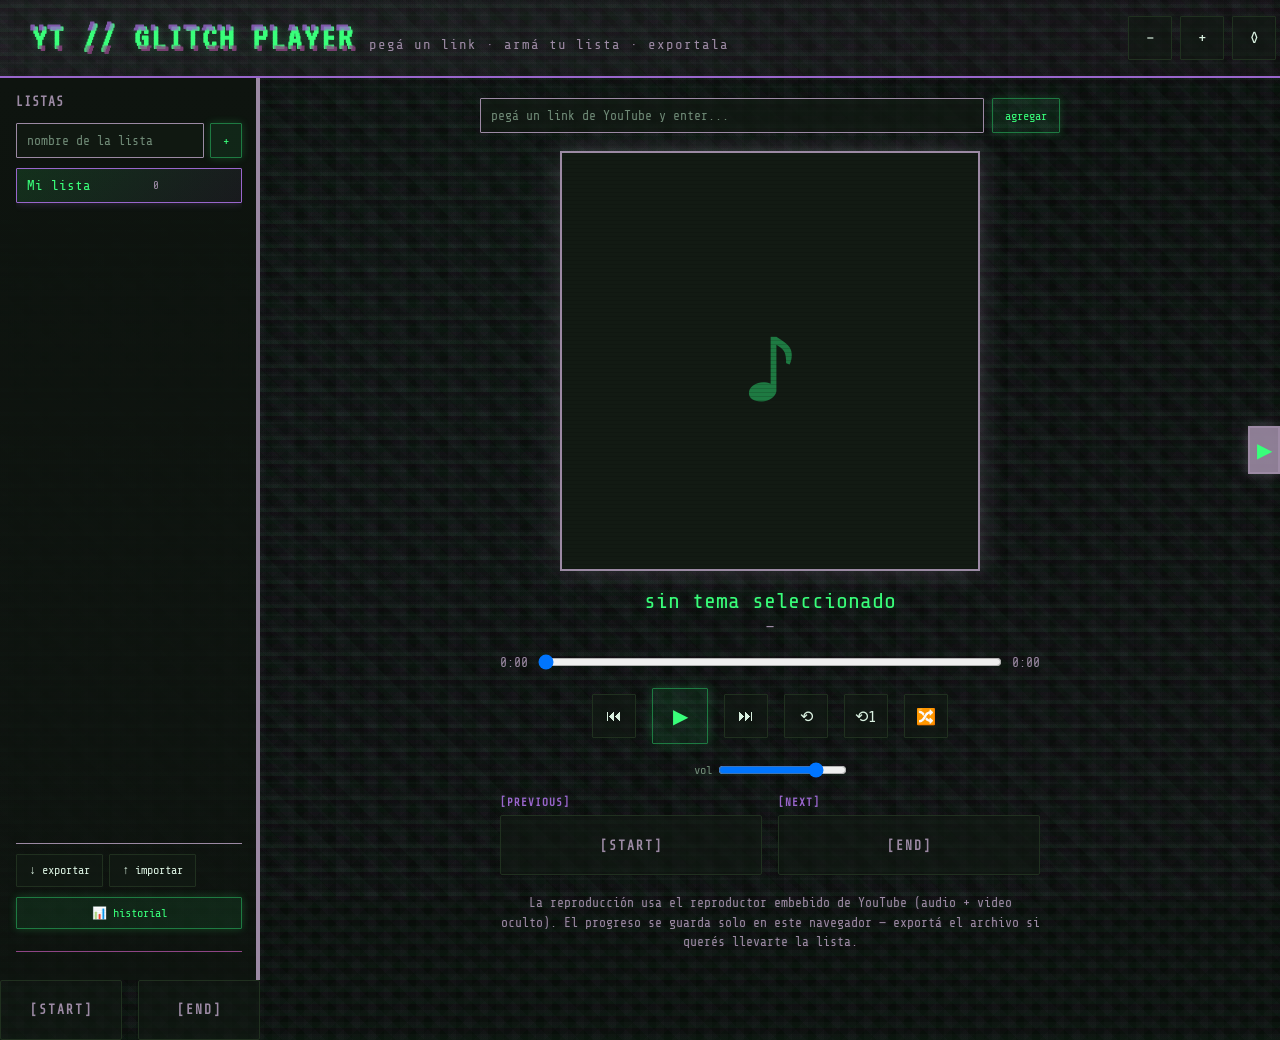
==== commit b09fcdf1: "feat: add previous/next track controls below cover in English" ====
--- a/index.html
+++ b/index.html
@@ -402,10 +402,23 @@
 .app.sidebar-hidden .sidebar-toggle{opacity:1;pointer-events:all;}
 .sidebar-toggle:hover{background:rgba(156,138,164,1);transform:translateY(-50%) scale(1.1);}
 .app.sidebar-hidden .sidebar-toggle.active{left:0;}
-/* ---------- nav controls */
+/* ---------- nav controls ---------- */
 .nav-controls{
-  display:none;
-}
+  width:100%;max-width:540px;display:flex;justify-content:space-between;gap:16px;
+}
+.nav-section{display:flex;flex-direction:column;gap:6px;flex:1;}
+.nav-label{font-size:11px;color:var(--amatista);letter-spacing:1px;text-transform:uppercase;font-weight:bold;}
+.nav-track{
+  display:flex;align-items:center;gap:10px;
+  padding:8px;border:1px solid var(--borde);border-radius:2px;
+  background:rgba(18,26,19,0.6);
+  min-height:60px;
+}
+.nav-track.empty{justify-content:center;color:var(--lila);font-size:12px;font-weight:bold;letter-spacing:1px;}
+.nav-track img{width:50px;height:50px;object-fit:cover;border:1px solid var(--lila);image-rendering:pixelated;flex-shrink:0;}
+.nav-track .info{flex:1;min-width:0;}
+.nav-track .title{color:var(--verde);font-size:12px;white-space:nowrap;overflow:hidden;text-overflow:ellipsis;}
+.nav-track .author{color:var(--lila);font-size:10px;margin-top:2px;white-space:nowrap;overflow:hidden;text-overflow:ellipsis;}
 .nav-track{
   display:flex;align-items:center;gap:12px;
   padding:10px;border:1px solid var(--borde);border-radius:2px;
@@ -511,6 +524,17 @@
     <div class="vol">
       vol
       <input type="range" id="volBar" min="0" max="100" value="80">
+    </div>
+
+    <div class="nav-controls">
+      <div class="nav-section">
+        <div class="nav-label">[PREVIOUS]</div>
+        <div class="nav-track empty" id="prevTrack">[START]</div>
+      </div>
+      <div class="nav-section">
+        <div class="nav-label">[NEXT]</div>
+        <div class="nav-track empty" id="nextTrack">[END]</div>
+      </div>
     </div>
 
     <div class="hint">La reproducción usa el reproductor embebido de YouTube (audio + video oculto). El progreso se guarda solo en este navegador — exportá el archivo si querés llevarte la lista.</div>
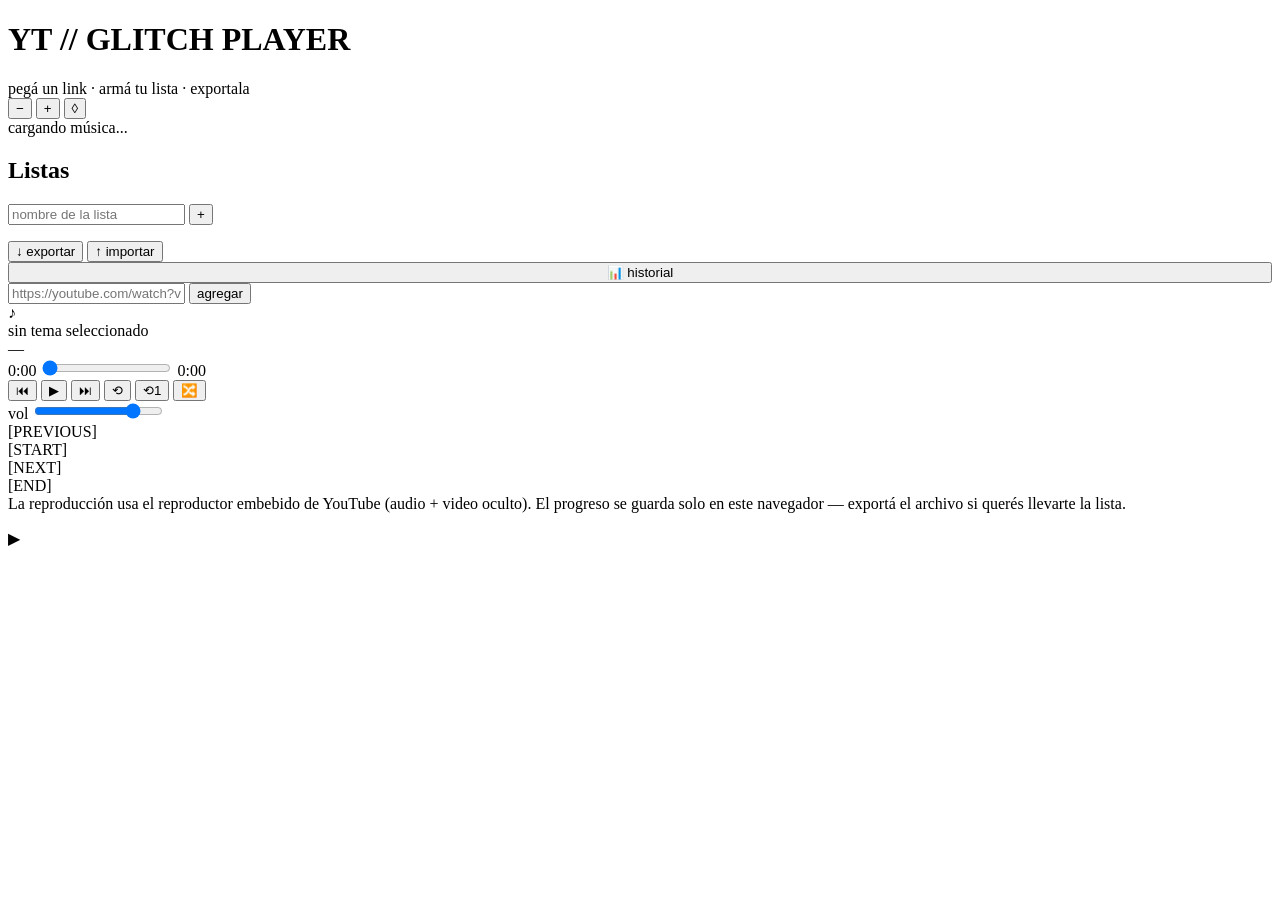
==== commit b3faaffb: "fix: move files to root directory" ====
--- a/index.html
+++ b/index.html
@@ -1,1233 +1,150 @@
 <!DOCTYPE html>
 <html lang="es">
 <head>
-<meta charset="UTF-8">
-<meta name="viewport" content="width=device-width, initial-scale=1.0">
-<title>YT // GLITCH PLAYER</title>
-<link rel="preconnect" href="https://fonts.googleapis.com">
-<link href="https://fonts.googleapis.com/css2?family=Share+Tech+Mono&family=VT323&display=swap" rel="stylesheet">
-<style>
-:root{
-  --bg-void:#070a08;
-  --bg-panel:#0e140f;
-  --bg-panel-2:#121a13;
-  --verde:#39ff7a;
-  --verde-dim:#1e7a42;
-  --lila:#9C8AA4;
-  --amatista:#9966CC;
-  --ciruela:#8E4585;
-  --texto:#d9f0e0;
-  --texto-dim:#6f8a76;
-  --borde:#20301f;
-  --font-scale:1;
-}
-/* ---------- ASCII Hacker mode ---------- */
-body.ascii-mode::before{
-  content:"";position:fixed;top:0;left:0;width:100%;height:100%;
-  background-image:
-    repeating-linear-gradient(90deg, 
-      transparent 0%, 
-      rgba(156,138,164,0.04) 4px, 
-      transparent 8px, 
-      transparent 40px
-    );
-  z-index:-1;
-  pointer-events:none;
-  animation:ascii-rain 2s infinite linear;
-}
-body.ascii-mode::after{
-  content:"░▓▒╪╫╬█░░▓▒╪╫╬█░░▓▒╪╫╬█░░▓▒╪╫╬█░░▓▒╪╫╬█░░▓▒╪╫╬█░░▓▒╪╫╬█░░▓▒╪╫╬█░░▓▒╪╫╬█░░▓▒╪╫╬█░░▓▒╪╫╬█░░▓▒╪╫╬█";
-  position:fixed;top:0;left:0;width:100%;height:100%;
-  font-family:'VT323',monospace;font-size:28px;color:rgba(156,138,164,0.08);
-  line-height:1.5;overflow:hidden;white-space:pre-wrap;word-wrap:break-word;
-  z-index:-1;pointer-events:none;
-  mix-blend-mode:multiply;
-}
-@keyframes ascii-rain{
-  0%{background-position:0 0;}
-  100%{background-position:0 200px;}
-}
-.glitch.ascii-mode::before,
-.glitch.ascii-mode::after{
-  animation:ascii-glitch 0.15s infinite;
-}
-@keyframes ascii-glitch{
-  0%,100%{content:attr(data-text);}
-  10%{content:attr(data-ascii-1);}
-  20%{content:attr(data-ascii-2);}
-  30%{content:attr(data-ascii-3);}
-  40%{content:attr(data-ascii-4);}
-  50%{content:attr(data-ascii-5);}
-  60%{content:attr(data-ascii-6);}
-  70%{content:attr(data-ascii-7);}
-  80%{content:attr(data-ascii-8);}
-  90%{content:attr(data-ascii-9);}
-}
-body.animations-disabled{
-  animation:none !important;
-}
-body.animations-disabled *{
-  animation:none !important;
-}
-body.animations-disabled::before,
-body.animations-disabled::after{
-  animation:none !important;
-}
-body.animations-disabled .glitch::before,
-body.animations-disabled .glitch::after{
-  animation:none !important;
-}
-/* ---------- end ASCII Hacker mode ---------- */
-*{box-sizing:border-box;margin:0;padding:0;}
-body{
-  background:var(--bg-void);
-  color:var(--texto);
-  font-family:'Share Tech Mono',monospace;
-  min-height:100vh;
-  overflow-x:hidden;
-  background-image:
-    repeating-linear-gradient(0deg, rgba(57,255,122,0.03) 0px, rgba(57,255,122,0.03) 6px, transparent 6px, transparent 12px),
-    repeating-linear-gradient(90deg, rgba(156,138,164,0.025) 0px, rgba(156,138,164,0.025) 8px, transparent 8px, transparent 16px),
-    repeating-linear-gradient(45deg, rgba(153,102,204,0.025) 0px, rgba(153,102,204,0.025) 10px, transparent 10px, transparent 20px),
-    repeating-linear-gradient(-45deg, rgba(142,69,133,0.025) 0px, rgba(142,69,133,0.025) 10px, transparent 10px, transparent 20px),
-    repeating-linear-gradient(0deg, rgba(57,255,122,0.02) 0px, rgba(57,255,122,0.02) 3px, rgba(156,138,164,0.02) 3px, rgba(156,138,164,0.02) 6px);
-  animation:glitch-bg 6s infinite;
-}
-@keyframes glitch-bg{
-  0%,100%{background-position:0 0;}
-  50%{background-position:8px -4px;}
-}
-body::before{
-  content:"";position:fixed;top:0;left:0;width:100%;height:100%;
-  background:
-    repeating-linear-gradient(0deg, rgba(0,0,0,.28) 0px, rgba(0,0,0,.28) 4px, transparent 4px, transparent 8px),
-    repeating-linear-gradient(0deg, rgba(57,255,122,0.02) 0px, rgba(57,255,122,0.02) 8px, transparent 8px, transparent 16px, transparent 16px, transparent 24px),
-    repeating-linear-gradient(90deg, rgba(153,102,204,0.015) 0px, rgba(153,102,204,0.015) 12px, transparent 12px, transparent 24px);
-  pointer-events:none;z-index:-1;mix-blend-mode:multiply;
-  animation:interference 0.1s infinite;
-}
-@keyframes interference{
-  0%{transform:translate(0, 0);}
-  10%{transform:translate(-4px, 3px);}
-  20%{transform:translate(4px, -3px);}
-  30%{transform:translate(-3px, -4px);}
-  40%{transform:translate(3px, 4px);}
-  50%{transform:translate(-2px, 2px);}
-  60%{transform:translate(2px, -2px);}
-  70%{transform:translate(-4px, -3px);}
-  80%{transform:translate(4px, 3px);}
-  90%{transform:translate(-1px, 1px);}
-  100%{transform:translate(0, 0);}
-}
-body::after{
-  content:"";position:fixed;top:0;left:0;width:100%;height:100%;
-  background:
-    repeating-linear-gradient(90deg, rgba(153,102,204,0.02) 0px, rgba(153,102,204,0.02) 14px, transparent 14px, transparent 28px),
-    repeating-linear-gradient(0deg, rgba(142,69,133,0.02) 0px, rgba(142,69,133,0.02) 12px, transparent 12px, transparent 24px),
-    repeating-linear-gradient(45deg, rgba(57,255,122,0.015) 0px, rgba(57,255,122,0.015) 16px, transparent 16px, transparent 32px),
-    radial-gradient(circle at 20% 50%, rgba(153,102,204,0.015) 0%, transparent 50%),
-    radial-gradient(circle at 80% 80%, rgba(142,69,133,0.015) 0%, transparent 50%),
-    radial-gradient(circle at 40% 20%, rgba(57,255,122,0.01) 0%, transparent 50%);
-  pointer-events:none;z-index:-1;
-  mix-blend-mode:screen;
-}
-/* ---------- glitch text ---------- */
-.glitch{
-  position:relative;
-  font-family:'VT323',monospace;
-  letter-spacing:3px;
-  text-shadow:0 0 10px rgba(57,255,122,.25);
-}
-.glitch::before,.glitch::after{
-  content:attr(data-text);
-  position:absolute;top:0;left:0;width:100%;height:100%;
-  overflow:hidden;
-}
-.glitch::before{
-  color:var(--amatista);
-  clip-path:inset(0 0 65% 0);
-  transform:translate(-3px,-2px);
-  opacity:.8;
-  animation:glitch-a 2.8s infinite steps(3,end);
-  text-shadow:2px 2px 0px rgba(153,102,204,.6);
-}
-.glitch::after{
-  color:var(--ciruela);
-  clip-path:inset(65% 0 0 0);
-  transform:translate(3px,2px);
-  opacity:.8;
-  animation:glitch-b 2.4s infinite steps(3,end);
-  text-shadow:-2px -2px 0px rgba(142,69,133,.6);
-}
-@keyframes glitch-a{
-  0%,85%,100%{transform:translate(-3px,-2px);}
-  88%{transform:translate(4px,2px);}
-  90%{transform:translate(-5px,1px);}
-  92%{transform:translate(3px,-3px);}
-  95%{transform:translate(-2px,2px);}
-}
-@keyframes glitch-b{
-  0%,82%,100%{transform:translate(3px,2px);}
-  85%{transform:translate(-4px,-2px);}
-  88%{transform:translate(5px,-1px);}
-  91%{transform:translate(-3px,3px);}
-  94%{transform:translate(2px,-2px);}
-}
-/* ---------- glitch effect en elementos ---------- */
-@keyframes glitch-click{
-  0%,100%{clip-path:inset(0);}
-  20%{clip-path:inset(30% 0 70% 0);}
-  40%{clip-path:inset(0 0 0 50%);}
-  60%{clip-path:inset(60% 30% 0 0);}
-  80%{clip-path:inset(0 60% 40% 0);}
-}
-.glitch-pulse{
-  animation:glitch-click 0.35s cubic-bezier(0.25,0.46,0.45,0.94);
-}
-/* ---------- layout ---------- */
-.app{
-  display:grid;
-  grid-template-columns:260px 1fr;
-  grid-template-rows:auto 1fr auto;
-  min-height:100vh;
-  transition:grid-template-columns 0.3s ease;
-}
-.app.queue-visible{
-  grid-template-columns:260px 1fr 240px;
-}
-@media (max-width:980px){
-  .app{grid-template-columns:1fr;}
-  .sidebar{border:none;border-top:1px solid var(--lila);}
-}
-header{
-  grid-column:1/-1;
-  padding:16px 32px;
-  border-bottom:2px solid var(--amatista);
-  display:flex;align-items:center;justify-content:space-between;gap:14px;
-  background:linear-gradient(135deg, rgba(156,138,164,0.1), rgba(142,69,133,0.05));
-}
-header .left{display:flex;align-items:baseline;gap:14px;}
-header h1{
-  font-size:36px;color:var(--verde);
-  text-shadow:0 0 12px rgba(57,255,122,.5), 0 0 20px rgba(153,102,204,.3);
-}
-header .sub{font-size:14px;color:var(--lila);letter-spacing:1px;}
-header .controls{display:flex;align-items:center;gap:8px;max-width:120px;}
-header .control-btn{
-  background:rgba(156,138,164,0.7);border:1px solid var(--lila);color:var(--verde);
-  width:28px;height:28px;cursor:pointer;border-radius:1px;
-  display:flex;align-items:center;justify-content:center;font-size:13px;
-  transition:.15s;flex-shrink:0;
-}
-header .control-btn:hover{background:rgba(156,138,164,0.9);box-shadow:0 0 6px rgba(156,138,164,.4);}
-header .control-btn:active{animation:glitch-pulse 0.2s;}
-header .control-btn.active{background:rgba(57,255,122,0.2);border-color:var(--verde);color:var(--verde);}
-header .loading{display:none;align-items:center;gap:8px;font-size:12px;color:var(--amatista);text-shadow:0 0 6px rgba(153,102,204,.3);}
-header .loading.active{display:flex;}
-header .loading::before{
-  content:"";width:12px;height:12px;border:2px solid var(--amatista);border-top-color:transparent;border-radius:50%;
-  animation:spin 0.8s linear infinite;
-}
-@keyframes spin{to{transform:rotate(360deg);}}
-/* ---------- sidebar (playlists) ---------- */
-.sidebar{
-  border-right:2px solid var(--lila);
-  padding:16px;
-  display:flex;flex-direction:column;gap:10px;
-  background:linear-gradient(180deg, var(--bg-panel), rgba(14,20,15,0.8));
-  min-height:100vh;
-  box-shadow:inset -2px 0 0 var(--lila);
-}
-.sidebar h2{font-size:13px;color:var(--lila);letter-spacing:1px;text-transform:uppercase;margin-bottom:4px;}
-.pl-new{
-  display:flex;gap:6px;
-}
-.pl-new input{flex:1;min-width:0;}
-.pl-list{list-style:none;display:flex;flex-direction:column;gap:4px;overflow-y:auto;flex:1;}
-.pl-list li{
-  padding:9px 10px;border:1px solid var(--borde);border-radius:1px;
-  cursor:pointer;font-size:14px;color:var(--texto-dim);
-  display:flex;justify-content:space-between;align-items:center;gap:6px;
-  transition:.15s;
-  background:rgba(18,26,19,0.5);
-}
-.pl-list li:hover{border-color:var(--lila);color:var(--texto);background:rgba(156,138,164,0.08);}
-.pl-list li.active{
-  background:linear-gradient(135deg, rgba(57,255,122,.12), rgba(153,102,204,.08));
-  border-color:var(--amatista);
-  color:var(--verde);
-  box-shadow:0 0 8px rgba(153,102,204,.3);
-}
-.pl-list li .count{font-size:11px;color:var(--lila);}
-.pl-list li .del{opacity:0;color:var(--ciruela);font-size:13px;cursor:pointer;}
-.pl-list li:hover .del{opacity:1;}
-.io-buttons{display:flex;gap:6px;margin-top:auto;padding-top:10px;border-top:1px solid var(--lila);}
-.history-toggle{width:100%;margin-top:6px;}
-.history-container{
-  max-height:0;overflow:hidden;transition:max-height 0.3s ease;
-  border-top:1px solid var(--ciruela);margin-top:12px;padding-top:12px;
-}
-.history-container.active{max-height:600px;}
-.history-stats{display:flex;flex-direction:column;gap:8px;margin-bottom:12px;padding:10px;background:rgba(142,69,133,0.1);border:1px solid var(--ciruela);border-radius:2px;}
-.stat-item{font-size:11px;color:var(--lila);}
-.stat-item span{color:var(--texto-dim);}
-.stat-item strong{color:var(--ciruela);}
-.history-list{max-height:400px;overflow-y:auto;display:flex;flex-direction:column;gap:6px;}
-.history-item{
-  display:flex;justify-content:space-between;align-items:center;gap:6px;
-  padding:8px;background:rgba(18,26,19,0.6);border:1px solid var(--borde);border-radius:2px;
-  font-size:12px;transition:.15s;cursor:pointer;
-}
-.history-item:hover{border-color:var(--ciruela);background:rgba(142,69,133,0.08);}
-.h-info{flex:1;min-width:0;}
-.h-title{white-space:nowrap;overflow:hidden;text-overflow:ellipsis;color:var(--verde);font-size:11px;}
-.h-meta{white-space:nowrap;overflow:hidden;text-overflow:ellipsis;color:var(--lila);font-size:10px;margin-top:2px;}
-.copy-btn{
-  background:none;border:1px solid var(--ciruela);color:var(--ciruela);
-  width:24px;height:24px;padding:0;font-size:12px;cursor:pointer;border-radius:1px;
-  transition:.1s;flex-shrink:0;
-}
-.copy-btn:hover{background:rgba(142,69,133,0.2);box-shadow:0 0 4px rgba(142,69,133,0.4);}
-.copy-btn:active{animation:glitch-pulse 0.2s;}
-.no-history{padding:12px;text-align:center;color:var(--texto-dim);font-size:11px;}
-/* ---------- main player ---------- */
-main{
-  padding:20px 32px 28px 32px;
-  display:flex;flex-direction:column;align-items:center;gap:18px;
-  overflow-y:auto;
-}
-.add-bar{
-  width:100%;max-width:580px;display:flex;gap:8px;
-}
-.add-bar input{flex:1;font-size:15px;padding:11px 12px;}
-.cover-wrap{
-  position:relative;width:420px;height:420px;
-  border:2px solid var(--lila);
-  background:var(--bg-panel-2);
-  display:flex;align-items:center;justify-content:center;
-  overflow:hidden;
-  box-shadow:0 0 24px rgba(156,138,164,.3);
-}
-.cover-wrap img{
-  width:100%;height:100%;object-fit:cover;
-  filter:contrast(1.05) saturate(1.1);
-  image-rendering:pixelated;
-}
-.cover-wrap::after{
-  content:"";position:absolute;inset:0;
-  background:
-    repeating-linear-gradient(0deg,rgba(0,0,0,.15) 0px,rgba(0,0,0,.15) 1px,transparent 1px,transparent 4px);
-  mix-blend-mode:multiply;
-  pointer-events:none;
-}
-.cover-wrap .noimg{font-size:120px;color:var(--verde-dim);}
-.track-info{text-align:center;max-width:540px;}
-.track-info .title{font-size:22px;color:var(--verde);word-break:break-word;text-shadow:0 0 8px rgba(57,255,122,.2);}
-.track-info .author{font-size:15px;color:var(--lila);margin-top:6px;text-shadow:0 0 4px rgba(156,138,164,.2);}
-.seek{width:100%;max-width:540px;display:flex;align-items:center;gap:10px;font-size:13px;color:var(--lila);}
-.seek input[type=range]{flex:1;}
-.controls{display:flex;align-items:center;gap:16px;}
-.controls button{
-  background:rgba(18,26,19,0.6);border:1px solid var(--borde);color:var(--texto);
-  width:44px;height:44px;border-radius:1px;cursor:pointer;
-  font-size:16px;display:flex;align-items:center;justify-content:center;
-  transition:.15s;
-}
-.controls button:hover{border-color:var(--lila);color:var(--lila);box-shadow:0 0 6px rgba(156,138,164,.4);}
-.controls button:active{animation:glitch-pulse 0.3s;}
-.controls .play{
-  width:56px;height:56px;font-size:20px;
-  border-color:var(--verde-dim);color:var(--verde);
-  background:rgba(57,255,122,.08);
-  box-shadow:0 0 12px rgba(57,255,122,.2);
-}
-.controls .play:hover{background:rgba(57,255,122,.15);box-shadow:0 0 16px rgba(57,255,122,.35);}
-.controls .play:active{animation:glitch-pulse 0.3s;}
-.controls .loop.active{color:var(--amatista);border-color:var(--amatista);box-shadow:0 0 8px rgba(153,102,204,.4);background:rgba(153,102,204,.08);}
-.vol{display:flex;align-items:center;gap:6px;font-size:12px;color:var(--texto-dim);}
-/* ---------- queue ---------- */
-.queue{
-  border-left:2px solid var(--lila);
-  background:linear-gradient(180deg, rgba(14,20,15,0.8), var(--bg-panel));
-  padding:12px;display:flex;flex-direction:column;gap:8px;
-  display:none;
-}
-.app.queue-visible .queue{
-  display:flex;
-}
-.queue h2{font-size:13px;color:var(--amatista);letter-spacing:1px;text-transform:uppercase;text-shadow:0 0 6px rgba(153,102,204,.2);}
-.queue ul{list-style:none;display:flex;flex-direction:column;gap:5px;overflow-y:auto;}
-.queue li{
-  display:flex;align-items:center;gap:6px;
-  padding:5px;border:1px solid var(--borde);border-radius:1px;
-  cursor:grab;font-size:12px;background:rgba(18,26,19,0.6);
-  transition:.15s;
-}
-.queue li:hover{background:rgba(156,138,164,0.08);border-color:var(--lila);}
-.queue li.playing{border-color:var(--verde-dim);color:var(--verde);background:rgba(57,255,122,.08);box-shadow:0 0 8px rgba(57,255,122,.2);}
-.queue li.dragover{border-color:var(--amatista);background:rgba(153,102,204,.12);}
-.queue li img{width:30px;height:30px;object-fit:cover;image-rendering:pixelated;flex-shrink:0;border:1px solid var(--lila);}
-.queue li .meta{flex:1;min-width:0;}
-.queue li .meta .t{white-space:nowrap;overflow:hidden;text-overflow:ellipsis;font-size:12px;}
-.queue li .meta .a{font-size:9px;color:var(--lila);}
-.queue li .action{display:flex;gap:4px;opacity:0;}
-.queue li:hover .action{opacity:1;}
-.queue li .action button{
-  background:none;border:1px solid var(--ciruela);color:var(--ciruela);
-  width:20px;height:20px;padding:0;font-size:11px;cursor:pointer;border-radius:1px;
-  transition:.1s;
-}
-.queue li .action button:hover{background:rgba(142,69,133,.2);box-shadow:0 0 4px rgba(142,69,133,.4);}
-.queue li .action button:active{animation:glitch-pulse 0.2s;}
-.queue li .rm{color:var(--ciruela);cursor:pointer;font-size:14px;}
-/* ---------- queue toggle ---------- */
-.queue-toggle{
-  position:fixed;right:0;top:50%;transform:translateY(-50%);
-  background:rgba(156,138,164,0.9);border:2px solid var(--lila);color:var(--verde);
-  width:32px;height:48px;cursor:pointer;z-index:999;
-  display:flex;align-items:center;justify-content:center;font-size:20px;
-  transition:.2s;box-shadow:0 0 12px rgba(156,138,164,.4);
-}
-.queue-toggle:hover{background:rgba(156,138,164,1);transform:translateY(-50%) scale(1.1);}
-.queue-toggle.active{right:240px;}
-/* ---------- sidebar toggle ---------- */
-.sidebar-toggle{
-  position:fixed;left:0;top:50%;transform:translateY(-50%);
-  background:rgba(156,138,164,0.9);border:2px solid var(--lila);color:var(--verde);
-  width:32px;height:48px;cursor:pointer;z-index:999;
-  display:flex;align-items:center;justify-content:center;font-size:20px;
-  transition:.2s;box-shadow:0 0 12px rgba(156,138,164,.4);
-  opacity:0;pointer-events:none;
-}
-.app.sidebar-hidden .sidebar-toggle{opacity:1;pointer-events:all;}
-.sidebar-toggle:hover{background:rgba(156,138,164,1);transform:translateY(-50%) scale(1.1);}
-.app.sidebar-hidden .sidebar-toggle.active{left:0;}
-/* ---------- nav controls ---------- */
-.nav-controls{
-  width:100%;max-width:540px;display:flex;justify-content:space-between;gap:16px;
-}
-.nav-section{display:flex;flex-direction:column;gap:6px;flex:1;}
-.nav-label{font-size:11px;color:var(--amatista);letter-spacing:1px;text-transform:uppercase;font-weight:bold;}
-.nav-track{
-  display:flex;align-items:center;gap:10px;
-  padding:8px;border:1px solid var(--borde);border-radius:2px;
-  background:rgba(18,26,19,0.6);
-  min-height:60px;
-}
-.nav-track.empty{justify-content:center;color:var(--lila);font-size:12px;font-weight:bold;letter-spacing:1px;}
-.nav-track img{width:50px;height:50px;object-fit:cover;border:1px solid var(--lila);image-rendering:pixelated;flex-shrink:0;}
-.nav-track .info{flex:1;min-width:0;}
-.nav-track .title{color:var(--verde);font-size:12px;white-space:nowrap;overflow:hidden;text-overflow:ellipsis;}
-.nav-track .author{color:var(--lila);font-size:10px;margin-top:2px;white-space:nowrap;overflow:hidden;text-overflow:ellipsis;}
-.nav-track{
-  display:flex;align-items:center;gap:12px;
-  padding:10px;border:1px solid var(--borde);border-radius:2px;
-  background:rgba(18,26,19,0.6);flex:1;max-width:320px;
-}
-.nav-track.empty{justify-content:center;color:var(--lila);font-size:13px;font-weight:bold;letter-spacing:2px;}
-.nav-track img{width:60px;height:60px;object-fit:cover;border:1px solid var(--lila);image-rendering:pixelated;flex-shrink:0;}
-.nav-track .info{flex:1;min-width:0;}
-.nav-track .title{color:var(--verde);font-size:13px;white-space:nowrap;overflow:hidden;text-overflow:ellipsis;}
-.nav-track .author{color:var(--lila);font-size:11px;margin-top:3px;white-space:nowrap;overflow:hidden;text-overflow:ellipsis;}
-.nav-controls > div:last-child{margin-left:auto;}
-/* ---------- generic ---------- */
-input[type=text],input[type=url]{
-  background:rgba(18,26,19,0.7);border:1px solid var(--lila);color:var(--texto);
-  padding:9px 10px;font-family:inherit;font-size:13px;border-radius:1px;
-  transition:.15s;
-}
-input[type=text]:focus,input[type=url]:focus{
-  outline:none;border-color:var(--amatista);
-  box-shadow:0 0 8px rgba(153,102,204,.3);
-  background:rgba(18,26,19,0.9);
-}
-input[type=text]::placeholder,input[type=url]::placeholder{color:var(--texto-dim);}
-button{font-family:inherit;}
-.btn{
-  background:rgba(18,26,19,0.7);border:1px solid var(--borde);color:var(--texto);
-  padding:8px 12px;font-size:12px;cursor:pointer;border-radius:1px;transition:.15s;
-}
-.btn:hover{border-color:var(--lila);color:var(--lila);box-shadow:0 0 6px rgba(156,138,164,.3);}
-.btn:active{animation:glitch-pulse 0.25s;}
-.btn.accent{border-color:var(--verde-dim);color:var(--verde);background:rgba(57,255,122,.08);box-shadow:0 0 8px rgba(57,255,122,.2);}
-.btn.accent:hover{background:rgba(57,255,122,.12);box-shadow:0 0 12px rgba(57,255,122,.35);}
-.order-btns{display:flex;gap:2px;}
-.order-btns button{font-size:12px;padding:2px 4px;min-width:20px;}
-.hint{font-size:13px;color:var(--lila);text-align:center;max-width:540px;line-height:1.5;text-shadow:0 0 4px rgba(156,138,164,.15);}
-#yt-hidden{position:absolute;width:1px;height:1px;opacity:0;pointer-events:none;top:-9999px;}
-::-webkit-scrollbar{width:6px;}
-::-webkit-scrollbar-thumb{background:var(--borde);}
-</style>
+  <meta charset="UTF-8">
+  <meta name="viewport" content="width=device-width, initial-scale=1.0">
+  <title>YT // GLITCH PLAYER</title>
+
+  <!-- Favicon SVG -->
+  <link rel="icon" type="image/svg+xml" href="favicon.svg">
+
+  <!-- Google Fonts - Tipografía monoespaciada -->
+  <link href="https://fonts.googleapis.com/css2?family=Share+Tech+Mono&family=VT323&display=swap" rel="stylesheet">
+
+  <!-- CSS Modular -->
+  <link rel="stylesheet" href="css/variables.css">
+  <link rel="stylesheet" href="css/base.css">
+  <link rel="stylesheet" href="css/layout.css">
+  <link rel="stylesheet" href="css/components.css">
+  <link rel="stylesheet" href="css/animations.css">
 </head>
 <body>
+  <div class="app">
+    <!-- Header: Título + Controles -->
+    <header>
+      <div class="left">
+        <h1 class="glitch" data-text="YT // GLITCH PLAYER">YT // GLITCH PLAYER</h1>
+        <span class="sub">pegá un link · armá tu lista · exportala</span>
+      </div>
+      <div class="controls">
+        <button class="control-btn" id="btnFontSmaller" title="Reducir tamaño de letra">−</button>
+        <button class="control-btn" id="btnFontLarger" title="Aumentar tamaño de letra">+</button>
+        <button class="control-btn" id="btnToggleAnimations" title="Detener animaciones (menos RAM)">◊</button>
+      </div>
+      <div class="loading" id="loadingInd">cargando música...</div>
+    </header>
 
-<div class="app">
-  <header>
-    <div class="left">
-      <h1 class="glitch" data-text="YT // GLITCH PLAYER">YT // GLITCH PLAYER</h1>
-      <span class="sub">pegá un link · armá tu lista · exportala</span>
-    </div>
-    <div class="controls">
-      <button class="control-btn" id="btnFontSmaller" title="Reducir tamaño de letra">−</button>
-      <button class="control-btn" id="btnFontLarger" title="Aumentar tamaño de letra">+</button>
-      <button class="control-btn" id="btnToggleAnimations" title="Detener animaciones (menos RAM)">◊</button>
-    </div>
-    <div class="loading" id="loadingInd">cargando música...</div>
-  </header>
+    <!-- Sidebar Izquierda: Playlists -->
+    <aside class="sidebar">
+      <h2>Listas</h2>
+      <div class="pl-new">
+        <input type="text" id="newPlName" placeholder="nombre de la lista">
+        <button class="btn accent" id="btnNewPl">+</button>
+      </div>
+      <ul class="pl-list" id="plList"></ul>
+      <div class="io-buttons">
+        <button class="btn" id="btnExport" title="Descargar la lista actual como archivo">↓ exportar</button>
+        <button class="btn" id="btnImport" title="Cargar una lista desde archivo">↑ importar</button>
+        <input type="file" id="fileImport" accept="application/json" style="display:none">
+      </div>
+      <button class="btn accent" id="btnHistoryToggle" style="width:100%;">📊 historial</button>
+      <div class="history-container" id="historyContainer"></div>
+    </aside>
 
-  <aside class="sidebar">
-    <h2>Listas</h2>
-    <div class="pl-new">
-      <input type="text" id="newPlName" placeholder="nombre de la lista">
-      <button class="btn accent" id="btnNewPl">+</button>
-    </div>
-    <ul class="pl-list" id="plList"></ul>
-    <div class="io-buttons">
-      <button class="btn" id="btnExport" title="Descargar la lista actual como archivo">↓ exportar</button>
-      <button class="btn" id="btnImport" title="Cargar una lista desde archivo">↑ importar</button>
-      <input type="file" id="fileImport" accept="application/json" style="display:none">
-    </div>
-    <button class="btn accent" id="btnHistoryToggle" style="width:100%;">📊 historial</button>
-    <div class="history-container" id="historyContainer"></div>
-  </aside>
+    <!-- Main: Reproductor Central -->
+    <main>
+      <!-- Barra de agregar URLs -->
+      <div class="add-bar">
+        <input type="url" id="addUrl" placeholder="https://youtube.com/watch?v=...">
+        <button class="btn accent" id="addBtn">agregar</button>
+      </div>
 
-  <main>
-    <div class="add-bar">
-      <input type="url" id="addUrl" placeholder="pegá un link de YouTube y enter...">
-      <button class="btn accent" id="btnAdd">agregar</button>
-    </div>
+      <!-- Reproductor embebido (invisible) -->
+      <div id="player"></div>
 
-    <div class="cover-wrap" id="coverWrap">
-      <span class="noimg">♪</span>
-    </div>
+      <!-- Portada del tema -->
+      <div class="cover-wrap">
+        <span class="noimg">♪</span>
+      </div>
 
-    <div class="track-info">
-      <div class="title" id="trackTitle">sin tema seleccionado</div>
-      <div class="author" id="trackAuthor">—</div>
-    </div>
+      <!-- Información del tema actual -->
+      <div class="track-info">
+        <div class="title" id="trackTitle">sin tema seleccionado</div>
+        <div class="author" id="trackAuthor">—</div>
+      </div>
 
-    <div class="seek">
-      <span id="tCur">0:00</span>
-      <input type="range" id="seekBar" min="0" max="100" value="0">
-      <span id="tDur">0:00</span>
-    </div>
+      <!-- Barra de progreso -->
+      <div class="seek">
+        <span id="tCur">0:00</span>
+        <input type="range" id="seekBar" min="0" max="100" value="0">
+        <span id="tDur">0:00</span>
+      </div>
 
-    <div class="controls">
-      <button id="btnPrev" title="Anterior">⏮</button>
-      <button class="play" id="btnPlay" title="Reproducir / Pausar">▶</button>
-      <button id="btnNext" title="Siguiente">⏭</button>
-      <button class="loop" id="btnLoop" title="Bucle">⟲</button>
-      <button id="btnOneshot" title="Repetir tema actual">⟲1</button>
-      <button id="btnShuffle" title="Desorden aleatorio (no se guarda)">🔀</button>
-    </div>
+      <!-- Controles de reproducción -->
+      <div class="controls">
+        <button id="btnPrev" title="Anterior">⏮</button>
+        <button class="play" id="btnPlay" title="Reproducir / Pausar">▶</button>
+        <button id="btnNext" title="Siguiente">⏭</button>
+        <button class="loop" id="btnLoop" title="Bucle">⟲</button>
+        <button id="btnOneshot" title="Repetir tema actual">⟲1</button>
+        <button id="btnShuffle" title="Desorden aleatorio (no se guarda)">🔀</button>
+      </div>
 
-    <div class="vol">
-      vol
-      <input type="range" id="volBar" min="0" max="100" value="80">
-    </div>
+      <!-- Control de volumen -->
+      <div class="vol">
+        vol
+        <input type="range" id="volBar" min="0" max="100" value="80">
+      </div>
 
-    <div class="nav-controls">
-      <div class="nav-section">
-        <div class="nav-label">[PREVIOUS]</div>
-        <div class="nav-track empty" id="prevTrack">[START]</div>
+      <!-- Controles de navegación anterior/siguiente -->
+      <div class="nav-controls">
+        <div class="nav-section">
+          <div class="nav-label">[PREVIOUS]</div>
+          <div class="nav-track empty" id="prevTrack">[START]</div>
+        </div>
+        <div class="nav-section">
+          <div class="nav-label">[NEXT]</div>
+          <div class="nav-track empty" id="nextTrack">[END]</div>
+        </div>
       </div>
-      <div class="nav-section">
-        <div class="nav-label">[NEXT]</div>
-        <div class="nav-track empty" id="nextTrack">[END]</div>
+
+      <!-- Hint informativo -->
+      <div class="hint">
+        La reproducción usa el reproductor embebido de YouTube (audio + video oculto). 
+        El progreso se guarda solo en este navegador — exportá el archivo si querés llevarte la lista.
       </div>
-    </div>
+    </main>
 
-    <div class="hint">La reproducción usa el reproductor embebido de YouTube (audio + video oculto). El progreso se guarda solo en este navegador — exportá el archivo si querés llevarte la lista.</div>
-  </main>
+    <!-- Sidebar Derecha: Cola de Reproducción -->
+    <aside class="queue">
+      <ul id="queueList"></ul>
+    </aside>
+  </div>
 
-  <aside class="queue">
-    <ul id="queueList"></ul>
-  </aside>
-
+  <!-- Botón flotante toggle Queue -->
   <div class="queue-toggle" id="queueToggle">▶</div>
 
-  <div class="sidebar-toggle" id="sidebarToggle">◀</div>
+  <!-- YouTube IFrame API -->
+  <script src="https://www.youtube.com/iframe_api"></script>
 
-  <div class="nav-controls">
-    <div class="nav-track empty" id="prevTrack">[START]</div>
-    <div class="nav-track empty" id="nextTrack">[END]</div>
-  </div>
-</div>
+  <!-- JavaScript Modular -->
+  <script src="js/state.js"></script>
+  <script src="js/youtube.js"></script>
+  <script src="js/ui.js"></script>
+  <script src="js/storage.js"></script>
+  <script src="js/history.js"></script>
+  <script src="js/controls.js"></script>
 
-<div id="yt-hidden"><div id="ytPlayer"></div></div>
-
-<script>
-/* ==================== estado ==================== */
-const LS_KEY = 'ytglitch_playlists_v1';
-const LS_CUR = 'ytglitch_current_v1';
-
-let state = {
-  playlists: {},      // { nombre: [ {videoId,url,title,author,thumb} ] }
-  current: null,       // nombre de lista activa
-  index: -1,            // indice del tema sonando dentro de la lista activa
-  loop: 'none',         // none | one | all
-  shuffled: false,      // si está en modo shuffle (no se guarda)
-  shuffleOrder: [],     // orden shuffled (no se guarda)
-  history: [],          // [ {videoId, title, author, url, thumb, plays: [{timestamp, duration}]} ]
-  stats: {
-    totalPlays: 0,
-    totalMinutes: 0,
-    topArtist: null,
-    lastPlayed: null
-  }
-};
-
-function loadState(){
-  try{
-    const raw = localStorage.getItem(LS_KEY);
-    if(raw) state.playlists = JSON.parse(raw);
-  }catch(e){}
-  try{
-    const hist = localStorage.getItem('ytglitch_history_v1');
-    if(hist) state.history = JSON.parse(hist);
-  }catch(e){}
-  if(Object.keys(state.playlists).length === 0){
-    state.playlists['Mi lista'] = [];
-  }
-  state.current = localStorage.getItem(LS_CUR) || Object.keys(state.playlists)[0];
-  if(!state.playlists[state.current]) state.current = Object.keys(state.playlists)[0];
-  updateStats();
-}
-function saveState(){
-  localStorage.setItem(LS_KEY, JSON.stringify(state.playlists));
-  localStorage.setItem(LS_CUR, state.current);
-  localStorage.setItem('ytglitch_history_v1', JSON.stringify(state.history));
-}
-
-/* ==================== utilidades youtube ==================== */
-function extractVideoId(url){
-  try{
-    const u = new URL(url.trim());
-    if(u.hostname.includes('youtu.be')) return u.pathname.slice(1);
-    if(u.pathname.startsWith('/shorts/')) return u.pathname.split('/')[2];
-    if(u.searchParams.get('v')) return u.searchParams.get('v');
-    return null;
-  }catch(e){ return null; }
-}
-
-async function fetchMeta(url, videoId){
-  try{
-    const r = await fetch('https://www.youtube.com/oembed?url=' + encodeURIComponent(url) + '&format=json');
-    if(!r.ok) throw new Error('oembed fail');
-    const d = await r.json();
-    return { title: d.title, author: d.author_name, thumb: d.thumbnail_url };
-  }catch(e){
-    return {
-      title: 'Tema ' + videoId,
-      author: 'desconocido',
-      thumb: 'https://img.youtube.com/vi/' + videoId + '/hqdefault.jpg'
-    };
-  }
-}
-
-/* ==================== render ==================== */
-function renderPlaylists(){
-  const ul = document.getElementById('plList');
-  ul.innerHTML = '';
-  Object.keys(state.playlists).forEach(name => {
-    const li = document.createElement('li');
-    li.className = name === state.current ? 'active' : '';
-    li.innerHTML = `<span>${escapeHtml(name)}</span><span class="count">${state.playlists[name].length}</span><span class="del" data-name="${escapeHtml(name)}">✕</span>`;
-    li.addEventListener('click', (e) => {
-      if(e.target.classList.contains('del')) return;
-      state.current = name;
-      state.index = -1;
-      saveState();
-      renderAll();
+  <!-- Inicialización -->
+  <script>
+    // Se ejecuta cuando todo está cargado
+    document.addEventListener('DOMContentLoaded', () => {
+      loadYouTubeAPI();
+      loadState();
+      renderPlaylists();
+      renderQueue();
+      initControls();
     });
-    li.querySelector('.del').addEventListener('click', (e) => {
-      e.stopPropagation();
-      if(Object.keys(state.playlists).length <= 1) return;
-      if(!confirm('¿Borrar la lista "' + name + '"?')) return;
-      delete state.playlists[name];
-      if(state.current === name) state.current = Object.keys(state.playlists)[0];
-      saveState();
-      renderAll();
-    });
-    ul.appendChild(li);
-  });
-}
-
-function renderQueue(){
-  const ul = document.getElementById('queueList');
-  ul.innerHTML = '';
-  const tracks = state.playlists[state.current] || [];
-  tracks.forEach((t, i) => {
-    const li = document.createElement('li');
-    li.className = i === state.index ? 'playing' : '';
-    li.draggable = true;
-    li.dataset.index = i;
-    const upBtn = i > 0 ? `<button class="btn" title="Mover arriba">▲</button>` : '';
-    const downBtn = i < tracks.length-1 ? `<button class="btn" title="Mover abajo">▼</button>` : '';
-    li.innerHTML = `<img src="${t.thumb}" alt=""><div class="meta"><div class="t">${escapeHtml(t.title)}</div><div class="a">${escapeHtml(t.author||'')}</div></div><div class="action">${upBtn}${downBtn}<span class="rm">✕</span></div>`;
-    li.addEventListener('click', (e) => {
-      if(e.target.classList.contains('rm') || e.target.closest('.action')) return;
-      playIndex(i);
-    });
-    const upBtn_el = li.querySelector('.action button:nth-child(1)');
-    if(upBtn_el) upBtn_el.addEventListener('click', (e) => {
-      e.stopPropagation();
-      if(i > 0){
-        [tracks[i], tracks[i-1]] = [tracks[i-1], tracks[i]];
-        if(state.index === i) state.index = i-1;
-        else if(state.index === i-1) state.index = i;
-        saveState();
-        renderAll();
-      }
-    });
-    const downBtn_el = li.querySelector('.action button:nth-child(2)');
-    if(downBtn_el) downBtn_el.addEventListener('click', (e) => {
-      e.stopPropagation();
-      if(i < tracks.length-1){
-        [tracks[i], tracks[i+1]] = [tracks[i+1], tracks[i]];
-        if(state.index === i) state.index = i+1;
-        else if(state.index === i+1) state.index = i;
-        saveState();
-        renderAll();
-      }
-    });
-    li.querySelector('.rm').addEventListener('click', (e) => {
-      e.stopPropagation();
-      tracks.splice(i,1);
-      if(state.index === i) stopPlayback();
-      else if(state.index > i) state.index--;
-      saveState();
-      renderAll();
-    });
-    li.addEventListener('dragstart', (e) => { e.dataTransfer.setData('text/plain', i); });
-    li.addEventListener('dragover', (e) => { e.preventDefault(); li.classList.add('dragover'); });
-    li.addEventListener('dragleave', () => li.classList.remove('dragover'));
-    li.addEventListener('drop', (e) => {
-      e.preventDefault();
-      li.classList.remove('dragover');
-      const from = parseInt(e.dataTransfer.getData('text/plain'), 10);
-      const to = i;
-      if(from === to) return;
-      const [moved] = tracks.splice(from, 1);
-      tracks.splice(to, 0, moved);
-      if(state.index === from) state.index = to;
-      else{
-        if(from < state.index && to >= state.index) state.index--;
-        else if(from > state.index && to <= state.index) state.index++;
-      }
-      saveState();
-      renderAll();
-    });
-    ul.appendChild(li);
-  });
-  updateNavControls();
-}
-
-function updateNavControls(){
-  const tracks = state.playlists[state.current] || [];
-  const prev = document.getElementById('prevTrack');
-  const next = document.getElementById('nextTrack');
-  
-  if(state.index > 0){
-    const p = tracks[state.index - 1];
-    prev.innerHTML = `<img src="${p.thumb}" alt=""><div class="info"><div class="title">${escapeHtml(p.title)}</div><div class="author">${escapeHtml(p.author||'')}</div></div>`;
-    prev.classList.remove('empty');
-  } else {
-    prev.innerHTML = '[START]';
-    prev.classList.add('empty');
-  }
-  
-  if(state.index < tracks.length - 1){
-    const n = tracks[state.index + 1];
-    next.innerHTML = `<img src="${n.thumb}" alt=""><div class="info"><div class="title">${escapeHtml(n.title)}</div><div class="author">${escapeHtml(n.author||'')}</div></div>`;
-    next.classList.remove('empty');
-  } else {
-    next.innerHTML = '[END]';
-    next.classList.add('empty');
-  }
-}
-
-function renderNowPlaying(){
-  const tracks = state.playlists[state.current] || [];
-  const t = tracks[state.index];
-  const cover = document.getElementById('coverWrap');
-  if(t){
-    cover.innerHTML = `<img src="${t.thumb}" alt="">`;
-    document.getElementById('trackTitle').textContent = t.title;
-    document.getElementById('trackAuthor').textContent = t.author || '';
-  } else {
-    cover.innerHTML = '<span class="noimg">♪</span>';
-    document.getElementById('trackTitle').textContent = 'sin tema seleccionado';
-    document.getElementById('trackAuthor').textContent = '—';
-  }
-}
-
-function renderAll(){
-  renderPlaylists();
-  renderQueue();
-  renderNowPlaying();
-}
-
-document.getElementById('queueToggle').addEventListener('click', () => {
-  const app = document.querySelector('.app');
-  app.classList.toggle('queue-visible');
-  const toggle = document.getElementById('queueToggle');
-  toggle.textContent = app.classList.contains('queue-visible') ? '◀' : '▶';
-  toggle.classList.toggle('active');
-});
-
-/* ---------- controles de header ---------- */
-let fontScale = 1;
-const fontBase = parseFloat(getComputedStyle(document.documentElement).fontSize);
-
-document.getElementById('btnFontSmaller').addEventListener('click', () => {
-  fontScale = Math.max(0.8, fontScale - 0.1);
-  // Aplicar a elementos de texto general (no inputs, botones, etc)
-  document.querySelectorAll('h1, h2, p, span, div, li').forEach(el => {
-    if(!el.tagName.match(/INPUT|BUTTON/i) && !el.closest('input, button')){
-      el.style.fontSize = (fontBase * fontScale) + 'px';
-    }
-  });
-});
-
-document.getElementById('btnFontLarger').addEventListener('click', () => {
-  fontScale = Math.min(1.5, fontScale + 0.1);
-  document.querySelectorAll('h1, h2, p, span, div, li').forEach(el => {
-    if(!el.tagName.match(/INPUT|BUTTON/i) && !el.closest('input, button')){
-      el.style.fontSize = (fontBase * fontScale) + 'px';
-    }
-  });
-});
-
-let animationState = 0; // 0: normal, 1: ascii, 2: disabled
-document.getElementById('btnToggleAnimations').addEventListener('click', () => {
-  const body = document.body;
-  const btn = document.getElementById('btnToggleAnimations');
-  const glitchEl = document.querySelector('.glitch');
-  
-  animationState = (animationState + 1) % 3;
-  
-  body.classList.remove('animations-disabled', 'ascii-mode');
-  glitchEl?.classList.remove('ascii-mode');
-  btn.classList.remove('active');
-  btn.textContent = '◊';
-  
-  if(animationState === 1){
-    // ASCII Hacker mode
-    body.classList.add('ascii-mode');
-    glitchEl?.classList.add('ascii-mode');
-    generarAsciiData(glitchEl);
-    btn.textContent = '◆';
-    btn.style.color = 'var(--amatista)';
-  } else if(animationState === 2){
-    // Animaciones desactivadas
-    body.classList.add('animations-disabled');
-    btn.classList.add('active');
-    btn.textContent = '●';
-  } else {
-    // Normal
-    btn.style.color = 'var(--verde)';
-  }
-});
-
-function generarAsciiData(el){
-  if(!el) return;
-  const chars = '▓░▒╪╫╬█▓░▀▄▌▐░▒╋─│┼═║╔╗╚╝┌┐└┘├┤┬┴┼ABCDEFGHIJKLMNOPQRSTUVWXYZabcdefghijklmnopqrstuvwxyz0123456789!@#$%^&*()_+-=[]{}|;:,.<>?/~`';
-  const text = el.getAttribute('data-text') || '';
-  const len = text.length;
-  
-  for(let i = 1; i <= 9; i++){
-    let ascii = '';
-    for(let j = 0; j < len; j++){
-      ascii += chars.charAt(Math.floor(Math.random() * chars.length));
-    }
-    el.setAttribute(`data-ascii-${i}`, ascii);
-  }
-}
-
-function escapeHtml(s){
-  return (s||'').replace(/[&<>"']/g, c => ({'&':'&amp;','<':'&lt;','>':'&gt;','"':'&quot;',"'":'&#39;'}[c]));
-}
-
-function renderHistory(){
-  const cont = document.getElementById('historyContainer');
-  if(!cont) return;
-  
-  let html = '<div class="history-stats">';
-  html += `<div class="stat-item"><span>Plays totales:</span> <strong>${state.stats.totalPlays}</strong></div>`;
-  html += `<div class="stat-item"><span>Minutos totales:</span> <strong>${state.stats.totalMinutes}</strong></div>`;
-  if(state.stats.topTrack){
-    html += `<div class="stat-item"><span>Top tema:</span> <strong>${escapeHtml(state.stats.topTrack.title)}</strong> (${state.stats.topTrack.plays}x)</div>`;
-  }
-  if(state.stats.topArtist){
-    html += `<div class="stat-item"><span>Top autor:</span> <strong>${escapeHtml(state.stats.topArtist.name)}</strong> (${state.stats.topArtist.plays}x)</div>`;
-  }
-  html += `<div class="stat-item"><span>Promedio/tema:</span> <strong>${getAverageMinutes()} min</strong></div>`;
-  html += '</div>';
-  
-  html += '<div class="history-list">';
-  if(state.history.length === 0){
-    html += '<div class="no-history">sin historial aún</div>';
-  } else {
-    const sorted = [...state.history].sort((a,b) => {
-      const aLast = a.plays[a.plays.length-1]?.timestamp || '';
-      const bLast = b.plays[b.plays.length-1]?.timestamp || '';
-      return new Date(bLast) - new Date(aLast);
-    });
-    
-    sorted.forEach((h, i) => {
-      const lastPlay = h.plays[h.plays.length-1]?.timestamp || '';
-      const lastDate = lastPlay ? new Date(lastPlay).toLocaleDateString('es-AR') : '';
-      html += `<div class="history-item" data-vid="${h.videoId}">
-        <div class="h-info">
-          <div class="h-title">${escapeHtml(h.title)}</div>
-          <div class="h-meta">${escapeHtml(h.author)} • ${h.plays.length}x • ${lastDate}</div>
-        </div>
-        <button class="copy-btn" data-url="${h.url}" title="Copiar link">📋</button>
-      </div>`;
-    });
-  }
-  html += '</div>';
-  
-  cont.innerHTML = html;
-  
-  // Event listeners para copiar
-  cont.querySelectorAll('.copy-btn').forEach(btn => {
-    btn.addEventListener('click', (e) => {
-      e.stopPropagation();
-      const url = btn.dataset.url;
-      navigator.clipboard.writeText(url).then(() => {
-        btn.textContent = '✓';
-        setTimeout(() => btn.textContent = '📋', 1500);
-      });
-      btn.classList.add('glitch-pulse');
-      setTimeout(() => btn.classList.remove('glitch-pulse'), 350);
-    });
-  });
-}
-
-function addToHistory(videoId, title, author, url, thumb, duration){
-  // Buscar si ya existe en el historial
-  let entry = state.history.find(h => h.videoId === videoId);
-  if(!entry){
-    entry = { videoId, title, author, url, thumb, plays: [] };
-    state.history.push(entry);
-  }
-  // Agregar play con timestamp
-  entry.plays.push({ timestamp: new Date().toISOString(), duration: duration || 0 });
-  updateStats();
-  saveState();
-}
-
-function updateStats(){
-  const totalPlays = state.history.reduce((sum, h) => sum + h.plays.length, 0);
-  const totalMinutes = state.history.reduce((sum, h) => sum + h.plays.reduce((s, p) => s + (p.duration || 0), 0), 0);
-  
-  state.stats.totalPlays = totalPlays;
-  state.stats.totalMinutes = Math.floor(totalMinutes);
-  
-  // Top tema
-  if(state.history.length > 0){
-    const topTrack = state.history.reduce((prev, curr) => curr.plays.length > prev.plays.length ? curr : prev);
-    state.stats.topTrack = { title: topTrack.title, plays: topTrack.plays.length };
-  }
-  
-  // Top autor
-  const authorStats = {};
-  state.history.forEach(h => {
-    if(!authorStats[h.author]) authorStats[h.author] = 0;
-    authorStats[h.author] += h.plays.length;
-  });
-  if(Object.keys(authorStats).length > 0){
-    const topAut = Object.entries(authorStats).reduce((a, b) => a[1] > b[1] ? a : b);
-    state.stats.topArtist = { name: topAut[0], plays: topAut[1] };
-  }
-  
-  // Último reproducido
-  if(state.history.length > 0){
-    const allPlays = state.history.flatMap(h => h.plays.map(p => ({...p, title: h.title})));
-    if(allPlays.length > 0){
-      const last = allPlays.reduce((a, b) => new Date(a.timestamp) > new Date(b.timestamp) ? a : b);
-      state.stats.lastPlayed = last;
-    }
-  }
-}
-
-function getAverageMinutes(){
-  if(state.history.length === 0) return 0;
-  const totalMin = state.history.reduce((sum, h) => sum + h.plays.reduce((s, p) => s + (p.duration || 0), 0), 0);
-  return (totalMin / state.history.length).toFixed(1);
-}
-
-/* ==================== agregar temas / listas ==================== */
-document.getElementById('btnAdd').addEventListener('click', addFromInput);
-document.getElementById('addUrl').addEventListener('keydown', (e) => { if(e.key === 'Enter') addFromInput(); });
-
-async function addFromInput(){
-  const input = document.getElementById('addUrl');
-  const url = input.value.trim();
-  if(!url) return;
-  const id = extractVideoId(url);
-  if(!id){ alert('No pude reconocer ese link de YouTube.'); return; }
-  input.value = '';
-  
-  const loading = document.getElementById('loadingInd');
-  loading.classList.add('active');
-  
-  const meta = await fetchMeta(url, id);
-  state.playlists[state.current].push({
-    videoId: id, url, title: meta.title, author: meta.author, thumb: meta.thumb
-  });
-  saveState();
-  renderAll();
-  
-  loading.classList.remove('active');
-}
-
-document.getElementById('btnNewPl').addEventListener('click', () => {
-  const inp = document.getElementById('newPlName');
-  const name = inp.value.trim();
-  if(!name) return;
-  if(state.playlists[name]){ alert('Ya existe una lista con ese nombre.'); return; }
-  state.playlists[name] = [];
-  state.current = name;
-  state.index = -1;
-  inp.value = '';
-  saveState();
-  renderAll();
-});
-
-/* ==================== exportar / importar ==================== */
-document.getElementById('btnExport').addEventListener('click', () => {
-  const data = { name: state.current, tracks: state.playlists[state.current] };
-  const blob = new Blob([JSON.stringify(data, null, 2)], { type: 'application/json' });
-  const a = document.createElement('a');
-  a.href = URL.createObjectURL(blob);
-  a.download = state.current.replace(/[^a-z0-9_\-]+/gi,'_') + '.json';
-  a.click();
-  URL.revokeObjectURL(a.href);
-});
-
-document.getElementById('btnImport').addEventListener('click', () => document.getElementById('fileImport').click());
-document.getElementById('fileImport').addEventListener('change', (e) => {
-  const file = e.target.files[0];
-  if(!file) return;
-  const reader = new FileReader();
-  reader.onload = () => {
-    try{
-      const data = JSON.parse(reader.result);
-      let name = data.name || file.name.replace(/\.json$/,'');
-      let finalName = name;
-      let n = 1;
-      while(state.playlists[finalName]) finalName = name + ' (' + (++n) + ')';
-      state.playlists[finalName] = Array.isArray(data.tracks) ? data.tracks : [];
-      state.current = finalName;
-      state.index = -1;
-      saveState();
-      renderAll();
-    }catch(err){
-      alert('El archivo no es una lista válida.');
-    }
-  };
-  reader.readAsText(file);
-  e.target.value = '';
-});
-
-document.getElementById('btnHistoryToggle').addEventListener('click', () => {
-  const cont = document.getElementById('historyContainer');
-  cont.classList.toggle('active');
-  renderHistory();
-});
-
-/* ==================== reproductor youtube (iframe api) ==================== */
-let ytPlayer = null;
-let ytReady = false;
-let seekTimer = null;
-
-function onYouTubeIframeAPIReady(){
-  ytPlayer = new YT.Player('ytPlayer', {
-    height: '1', width: '1',
-    playerVars: { playsinline: 1, controls: 0 },
-    events: {
-      onReady: () => { ytReady = true; ytPlayer.setVolume(80); },
-      onStateChange: onPlayerStateChange
-    }
-  });
-}
-(function loadYTApi(){
-  const tag = document.createElement('script');
-  tag.src = 'https://www.youtube.com/iframe_api';
-  document.head.appendChild(tag);
-})();
-
-function onPlayerStateChange(e){
-  const btn = document.getElementById('btnPlay');
-  if(e.data === YT.PlayerState.PLAYING){
-    btn.textContent = '⏸';
-    startSeekLoop();
-  } else if(e.data === YT.PlayerState.PAUSED){
-    btn.textContent = '▶';
-    stopSeekLoop();
-  } else if(e.data === YT.PlayerState.ENDED){
-    stopSeekLoop();
-    if(state.loop === 'one'){
-      ytPlayer.seekTo(0); ytPlayer.playVideo();
-    } else {
-      goNext(true);
-    }
-  }
-}
-
-function playIndex(i){
-  const tracks = state.playlists[state.current] || [];
-  if(i < 0 || i >= tracks.length || !ytReady) return;
-  state.index = i;
-  const t = tracks[i];
-  ytPlayer.loadVideoById(t.videoId);
-  ytPlayer.playVideo();
-  
-  // Agregar al historial cuando comienza la reproducción
-  const duration = ytPlayer.getDuration() || 0;
-  addToHistory(t.videoId, t.title, t.author, t.url, t.thumb, duration);
-  
-  saveState();
-  renderQueue();
-  renderNowPlaying();
-}
-
-function stopPlayback(){
-  state.index = -1;
-  if(ytReady) ytPlayer.stopVideo();
-  document.getElementById('btnPlay').textContent = '▶';
-  renderNowPlaying();
-}
-
-function goNext(fromEnd){
-  const tracks = state.playlists[state.current] || [];
-  if(tracks.length === 0) return;
-  
-  let next;
-  if(state.shuffled){
-    // En modo shuffle: siguiente índice en el array shuffleOrder
-    const currentPosInShuffle = state.shuffleOrder.indexOf(state.index);
-    if(currentPosInShuffle === -1 || currentPosInShuffle >= state.shuffleOrder.length - 1){
-      if(state.loop === 'all') next = state.shuffleOrder[0];
-      else { stopSeekLoop(); document.getElementById('btnPlay').textContent = '▶'; return; }
-    } else {
-      next = state.shuffleOrder[currentPosInShuffle + 1];
-    }
-  } else {
-    next = state.index + 1;
-    if(next >= tracks.length){
-      if(state.loop === 'all') next = 0;
-      else { stopSeekLoop(); document.getElementById('btnPlay').textContent = '▶'; return; }
-    }
-  }
-  playIndex(next);
-}
-function goPrev(){
-  const tracks = state.playlists[state.current] || [];
-  if(tracks.length === 0) return;
-  
-  let prev;
-  if(state.shuffled){
-    const currentPosInShuffle = state.shuffleOrder.indexOf(state.index);
-    if(currentPosInShuffle <= 0){
-      prev = state.loop === 'all' ? state.shuffleOrder[state.shuffleOrder.length - 1] : state.shuffleOrder[0];
-    } else {
-      prev = state.shuffleOrder[currentPosInShuffle - 1];
-    }
-  } else {
-    prev = state.index - 1;
-    if(prev < 0) prev = state.loop === 'all' ? tracks.length - 1 : 0;
-  }
-  playIndex(prev);
-}
-
-document.getElementById('btnPlay').addEventListener('click', () => {
-  if(!ytReady) return;
-  const tracks = state.playlists[state.current] || [];
-  if(state.index === -1 && tracks.length > 0){ playIndex(0); return; }
-  const s = ytPlayer.getPlayerState();
-  if(s === YT.PlayerState.PLAYING) ytPlayer.pauseVideo();
-  else ytPlayer.playVideo();
-});
-document.getElementById('btnNext').addEventListener('click', () => goNext(false));
-document.getElementById('btnPrev').addEventListener('click', () => goPrev());
-document.getElementById('btnLoop').addEventListener('click', () => {
-  const order = ['none','all','one'];
-  state.loop = order[(order.indexOf(state.loop)+1) % order.length];
-  const btn = document.getElementById('btnLoop');
-  btn.classList.toggle('active', state.loop !== 'none');
-  btn.textContent = state.loop === 'one' ? '⟲1' : '⟲';
-  btn.title = state.loop === 'none' ? 'Bucle: apagado' : state.loop === 'all' ? 'Bucle: toda la lista' : 'Bucle: tema actual';
-});
-
-document.getElementById('btnOneshot').addEventListener('click', () => {
-  if(!ytReady || state.index === -1) return;
-  ytPlayer.seekTo(0);
-  ytPlayer.playVideo();
-  const btn = document.getElementById('btnOneshot');
-  btn.classList.add('glitch-pulse');
-  setTimeout(() => btn.classList.remove('glitch-pulse'), 350);
-});
-
-document.getElementById('btnShuffle').addEventListener('click', () => {
-  const tracks = state.playlists[state.current] || [];
-  if(tracks.length <= 1) return;
-  
-  state.shuffled = !state.shuffled;
-  const btn = document.getElementById('btnShuffle');
-  
-  if(state.shuffled){
-    // Generar orden random (Fisher-Yates)
-    state.shuffleOrder = Array.from({length: tracks.length}, (_, i) => i);
-    for(let i = state.shuffleOrder.length - 1; i > 0; i--){
-      const j = Math.floor(Math.random() * (i + 1));
-      [state.shuffleOrder[i], state.shuffleOrder[j]] = [state.shuffleOrder[j], state.shuffleOrder[i]];
-    }
-    btn.classList.add('active');
-    btn.title = 'Shuffle: activado (desorden aleatorio)';
-  } else {
-    state.shuffleOrder = [];
-    btn.classList.remove('active');
-    btn.title = 'Shuffle: desactivado';
-  }
-  
-  btn.classList.add('glitch-pulse');
-  setTimeout(() => btn.classList.remove('glitch-pulse'), 350);
-  renderQueue();
-});
-
-document.getElementById('volBar').addEventListener('input', (e) => {
-  if(ytReady) ytPlayer.setVolume(parseInt(e.target.value,10));
-});
-
-/* ---- barra de progreso ---- */
-function fmtTime(s){
-  s = Math.floor(s||0);
-  return Math.floor(s/60) + ':' + String(s%60).padStart(2,'0');
-}
-function startSeekLoop(){
-  stopSeekLoop();
-  seekTimer = setInterval(() => {
-    if(!ytReady) return;
-    const cur = ytPlayer.getCurrentTime() || 0;
-    const dur = ytPlayer.getDuration() || 0;
-    document.getElementById('seekBar').max = dur;
-    document.getElementById('seekBar').value = cur;
-    document.getElementById('tCur').textContent = fmtTime(cur);
-    document.getElementById('tDur').textContent = fmtTime(dur);
-  }, 500);
-}
-function stopSeekLoop(){ if(seekTimer) clearInterval(seekTimer); }
-document.getElementById('seekBar').addEventListener('input', (e) => {
-  if(ytReady) ytPlayer.seekTo(parseFloat(e.target.value), true);
-});
-
-/* ==================== init ==================== */
-loadState();
-renderAll();
-</script>
+  </script>
 </body>
 </html>
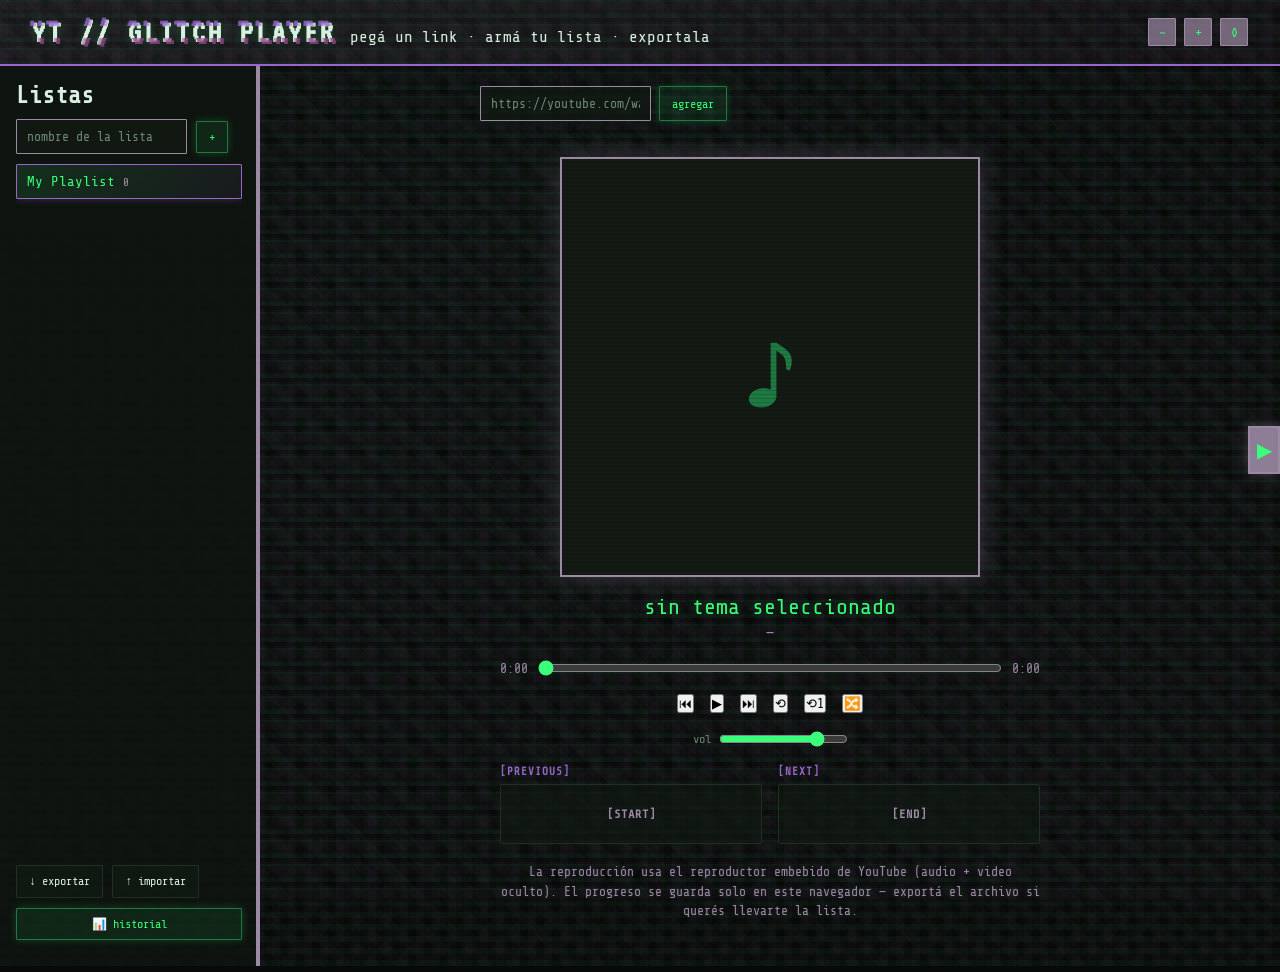
==== commit 212a2f4e: "feat: add redirect index.html for GitHub Pages" ====
--- a/index.html
+++ b/index.html
@@ -1,150 +1,11 @@
 <!DOCTYPE html>
-<html lang="es">
+<html>
 <head>
   <meta charset="UTF-8">
-  <meta name="viewport" content="width=device-width, initial-scale=1.0">
-  <title>YT // GLITCH PLAYER</title>
-
-  <!-- Favicon SVG -->
-  <link rel="icon" type="image/svg+xml" href="favicon.svg">
-
-  <!-- Google Fonts - Tipografía monoespaciada -->
-  <link href="https://fonts.googleapis.com/css2?family=Share+Tech+Mono&family=VT323&display=swap" rel="stylesheet">
-
-  <!-- CSS Modular -->
-  <link rel="stylesheet" href="css/variables.css">
-  <link rel="stylesheet" href="css/base.css">
-  <link rel="stylesheet" href="css/layout.css">
-  <link rel="stylesheet" href="css/components.css">
-  <link rel="stylesheet" href="css/animations.css">
+  <meta http-equiv="refresh" content="0; url=files/index.html">
+  <title>Redirecting...</title>
 </head>
 <body>
-  <div class="app">
-    <!-- Header: Título + Controles -->
-    <header>
-      <div class="left">
-        <h1 class="glitch" data-text="YT // GLITCH PLAYER">YT // GLITCH PLAYER</h1>
-        <span class="sub">pegá un link · armá tu lista · exportala</span>
-      </div>
-      <div class="controls">
-        <button class="control-btn" id="btnFontSmaller" title="Reducir tamaño de letra">−</button>
-        <button class="control-btn" id="btnFontLarger" title="Aumentar tamaño de letra">+</button>
-        <button class="control-btn" id="btnToggleAnimations" title="Detener animaciones (menos RAM)">◊</button>
-      </div>
-      <div class="loading" id="loadingInd">cargando música...</div>
-    </header>
-
-    <!-- Sidebar Izquierda: Playlists -->
-    <aside class="sidebar">
-      <h2>Listas</h2>
-      <div class="pl-new">
-        <input type="text" id="newPlName" placeholder="nombre de la lista">
-        <button class="btn accent" id="btnNewPl">+</button>
-      </div>
-      <ul class="pl-list" id="plList"></ul>
-      <div class="io-buttons">
-        <button class="btn" id="btnExport" title="Descargar la lista actual como archivo">↓ exportar</button>
-        <button class="btn" id="btnImport" title="Cargar una lista desde archivo">↑ importar</button>
-        <input type="file" id="fileImport" accept="application/json" style="display:none">
-      </div>
-      <button class="btn accent" id="btnHistoryToggle" style="width:100%;">📊 historial</button>
-      <div class="history-container" id="historyContainer"></div>
-    </aside>
-
-    <!-- Main: Reproductor Central -->
-    <main>
-      <!-- Barra de agregar URLs -->
-      <div class="add-bar">
-        <input type="url" id="addUrl" placeholder="https://youtube.com/watch?v=...">
-        <button class="btn accent" id="addBtn">agregar</button>
-      </div>
-
-      <!-- Reproductor embebido (invisible) -->
-      <div id="player"></div>
-
-      <!-- Portada del tema -->
-      <div class="cover-wrap">
-        <span class="noimg">♪</span>
-      </div>
-
-      <!-- Información del tema actual -->
-      <div class="track-info">
-        <div class="title" id="trackTitle">sin tema seleccionado</div>
-        <div class="author" id="trackAuthor">—</div>
-      </div>
-
-      <!-- Barra de progreso -->
-      <div class="seek">
-        <span id="tCur">0:00</span>
-        <input type="range" id="seekBar" min="0" max="100" value="0">
-        <span id="tDur">0:00</span>
-      </div>
-
-      <!-- Controles de reproducción -->
-      <div class="controls">
-        <button id="btnPrev" title="Anterior">⏮</button>
-        <button class="play" id="btnPlay" title="Reproducir / Pausar">▶</button>
-        <button id="btnNext" title="Siguiente">⏭</button>
-        <button class="loop" id="btnLoop" title="Bucle">⟲</button>
-        <button id="btnOneshot" title="Repetir tema actual">⟲1</button>
-        <button id="btnShuffle" title="Desorden aleatorio (no se guarda)">🔀</button>
-      </div>
-
-      <!-- Control de volumen -->
-      <div class="vol">
-        vol
-        <input type="range" id="volBar" min="0" max="100" value="80">
-      </div>
-
-      <!-- Controles de navegación anterior/siguiente -->
-      <div class="nav-controls">
-        <div class="nav-section">
-          <div class="nav-label">[PREVIOUS]</div>
-          <div class="nav-track empty" id="prevTrack">[START]</div>
-        </div>
-        <div class="nav-section">
-          <div class="nav-label">[NEXT]</div>
-          <div class="nav-track empty" id="nextTrack">[END]</div>
-        </div>
-      </div>
-
-      <!-- Hint informativo -->
-      <div class="hint">
-        La reproducción usa el reproductor embebido de YouTube (audio + video oculto). 
-        El progreso se guarda solo en este navegador — exportá el archivo si querés llevarte la lista.
-      </div>
-    </main>
-
-    <!-- Sidebar Derecha: Cola de Reproducción -->
-    <aside class="queue">
-      <ul id="queueList"></ul>
-    </aside>
-  </div>
-
-  <!-- Botón flotante toggle Queue -->
-  <div class="queue-toggle" id="queueToggle">▶</div>
-
-  <!-- YouTube IFrame API -->
-  <script src="https://www.youtube.com/iframe_api"></script>
-
-  <!-- JavaScript Modular -->
-  <script src="js/state.js"></script>
-  <script src="js/youtube.js"></script>
-  <script src="js/ui.js"></script>
-  <script src="js/storage.js"></script>
-  <script src="js/history.js"></script>
-  <script src="js/controls.js"></script>
-
-  <!-- Inicialización -->
-  <script>
-    // Se ejecuta cuando todo está cargado
-    document.addEventListener('DOMContentLoaded', () => {
-      loadYouTubeAPI();
-      loadState();
-      renderPlaylists();
-      renderQueue();
-      initControls();
-    });
-  </script>
+  <p>Redirecting to <a href="files/index.html">YT // GLITCH PLAYER</a></p>
 </body>
 </html>
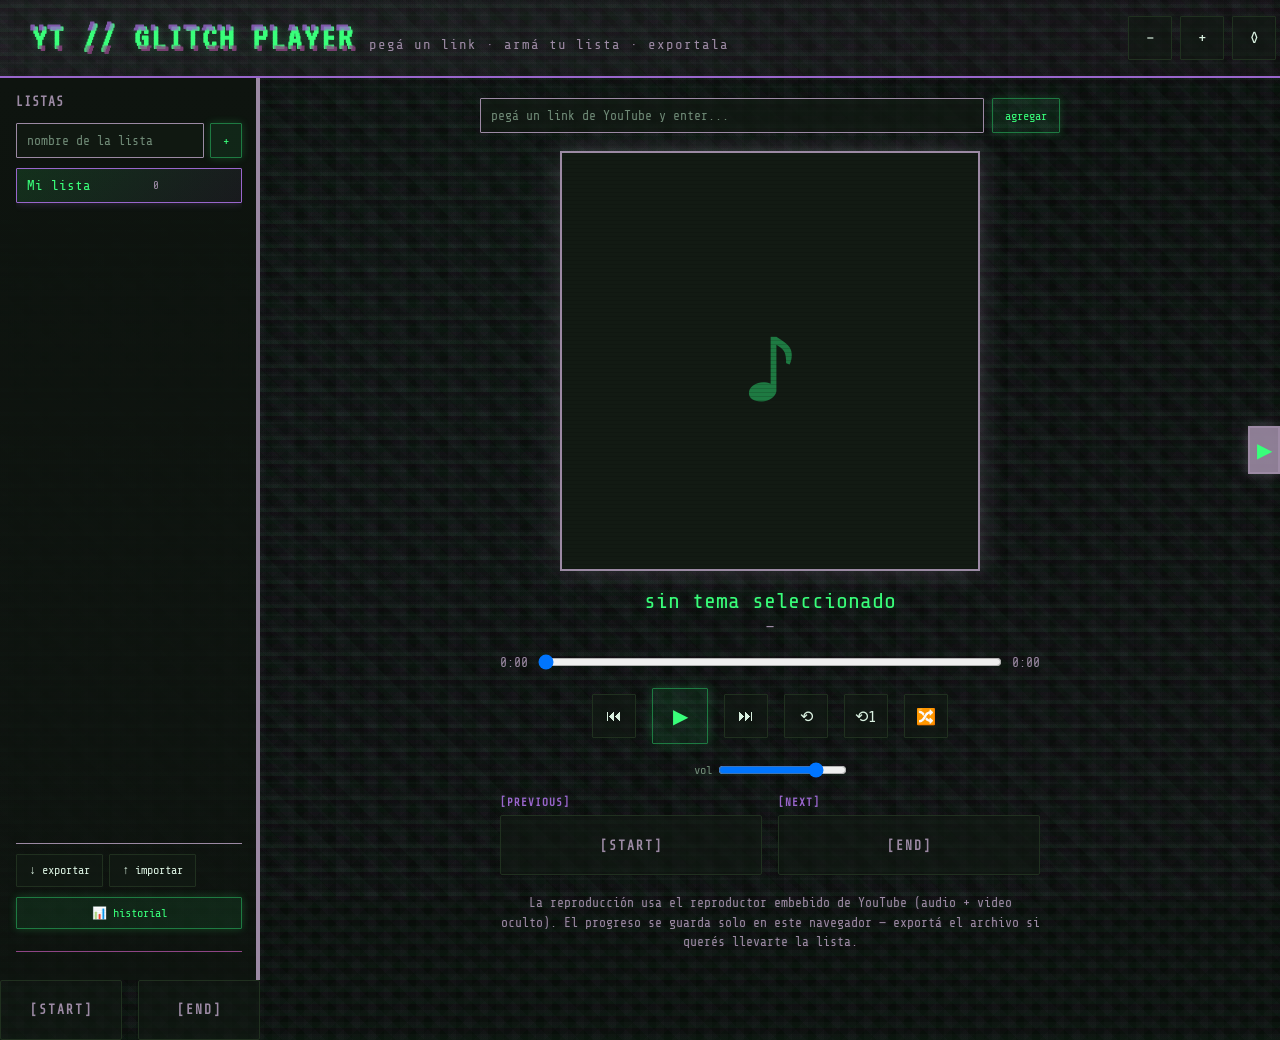
==== commit 54276338: "feat: separar botones - pausa (⏸) y ciclo de animaciones (◊/◆)" ====
--- a/index.html
+++ b/index.html
@@ -1,11 +1,1233 @@
 <!DOCTYPE html>
-<html>
+<html lang="es">
 <head>
-  <meta charset="UTF-8">
-  <meta http-equiv="refresh" content="0; url=files/index.html">
-  <title>Redirecting...</title>
+<meta charset="UTF-8">
+<meta name="viewport" content="width=device-width, initial-scale=1.0">
+<title>YT // GLITCH PLAYER</title>
+<link rel="preconnect" href="https://fonts.googleapis.com">
+<link href="https://fonts.googleapis.com/css2?family=Share+Tech+Mono&family=VT323&display=swap" rel="stylesheet">
+<style>
+:root{
+  --bg-void:#070a08;
+  --bg-panel:#0e140f;
+  --bg-panel-2:#121a13;
+  --verde:#39ff7a;
+  --verde-dim:#1e7a42;
+  --lila:#9C8AA4;
+  --amatista:#9966CC;
+  --ciruela:#8E4585;
+  --texto:#d9f0e0;
+  --texto-dim:#6f8a76;
+  --borde:#20301f;
+  --font-scale:1;
+}
+/* ---------- ASCII Hacker mode ---------- */
+body.ascii-mode::before{
+  content:"";position:fixed;top:0;left:0;width:100%;height:100%;
+  background-image:
+    repeating-linear-gradient(90deg, 
+      transparent 0%, 
+      rgba(156,138,164,0.04) 4px, 
+      transparent 8px, 
+      transparent 40px
+    );
+  z-index:-1;
+  pointer-events:none;
+  animation:ascii-rain 2s infinite linear;
+}
+body.ascii-mode::after{
+  content:"░▓▒╪╫╬█░░▓▒╪╫╬█░░▓▒╪╫╬█░░▓▒╪╫╬█░░▓▒╪╫╬█░░▓▒╪╫╬█░░▓▒╪╫╬█░░▓▒╪╫╬█░░▓▒╪╫╬█░░▓▒╪╫╬█░░▓▒╪╫╬█░░▓▒╪╫╬█";
+  position:fixed;top:0;left:0;width:100%;height:100%;
+  font-family:'VT323',monospace;font-size:28px;color:rgba(156,138,164,0.08);
+  line-height:1.5;overflow:hidden;white-space:pre-wrap;word-wrap:break-word;
+  z-index:-1;pointer-events:none;
+  mix-blend-mode:multiply;
+}
+@keyframes ascii-rain{
+  0%{background-position:0 0;}
+  100%{background-position:0 200px;}
+}
+.glitch.ascii-mode::before,
+.glitch.ascii-mode::after{
+  animation:ascii-glitch 0.15s infinite;
+}
+@keyframes ascii-glitch{
+  0%,100%{content:attr(data-text);}
+  10%{content:attr(data-ascii-1);}
+  20%{content:attr(data-ascii-2);}
+  30%{content:attr(data-ascii-3);}
+  40%{content:attr(data-ascii-4);}
+  50%{content:attr(data-ascii-5);}
+  60%{content:attr(data-ascii-6);}
+  70%{content:attr(data-ascii-7);}
+  80%{content:attr(data-ascii-8);}
+  90%{content:attr(data-ascii-9);}
+}
+body.animations-disabled{
+  animation:none !important;
+}
+body.animations-disabled *{
+  animation:none !important;
+}
+body.animations-disabled::before,
+body.animations-disabled::after{
+  animation:none !important;
+}
+body.animations-disabled .glitch::before,
+body.animations-disabled .glitch::after{
+  animation:none !important;
+}
+/* ---------- end ASCII Hacker mode ---------- */
+*{box-sizing:border-box;margin:0;padding:0;}
+body{
+  background:var(--bg-void);
+  color:var(--texto);
+  font-family:'Share Tech Mono',monospace;
+  min-height:100vh;
+  overflow-x:hidden;
+  background-image:
+    repeating-linear-gradient(0deg, rgba(57,255,122,0.03) 0px, rgba(57,255,122,0.03) 6px, transparent 6px, transparent 12px),
+    repeating-linear-gradient(90deg, rgba(156,138,164,0.025) 0px, rgba(156,138,164,0.025) 8px, transparent 8px, transparent 16px),
+    repeating-linear-gradient(45deg, rgba(153,102,204,0.025) 0px, rgba(153,102,204,0.025) 10px, transparent 10px, transparent 20px),
+    repeating-linear-gradient(-45deg, rgba(142,69,133,0.025) 0px, rgba(142,69,133,0.025) 10px, transparent 10px, transparent 20px),
+    repeating-linear-gradient(0deg, rgba(57,255,122,0.02) 0px, rgba(57,255,122,0.02) 3px, rgba(156,138,164,0.02) 3px, rgba(156,138,164,0.02) 6px);
+  animation:glitch-bg 6s infinite;
+}
+@keyframes glitch-bg{
+  0%,100%{background-position:0 0;}
+  50%{background-position:8px -4px;}
+}
+body::before{
+  content:"";position:fixed;top:0;left:0;width:100%;height:100%;
+  background:
+    repeating-linear-gradient(0deg, rgba(0,0,0,.28) 0px, rgba(0,0,0,.28) 4px, transparent 4px, transparent 8px),
+    repeating-linear-gradient(0deg, rgba(57,255,122,0.02) 0px, rgba(57,255,122,0.02) 8px, transparent 8px, transparent 16px, transparent 16px, transparent 24px),
+    repeating-linear-gradient(90deg, rgba(153,102,204,0.015) 0px, rgba(153,102,204,0.015) 12px, transparent 12px, transparent 24px);
+  pointer-events:none;z-index:-1;mix-blend-mode:multiply;
+  animation:interference 0.1s infinite;
+}
+@keyframes interference{
+  0%{transform:translate(0, 0);}
+  10%{transform:translate(-4px, 3px);}
+  20%{transform:translate(4px, -3px);}
+  30%{transform:translate(-3px, -4px);}
+  40%{transform:translate(3px, 4px);}
+  50%{transform:translate(-2px, 2px);}
+  60%{transform:translate(2px, -2px);}
+  70%{transform:translate(-4px, -3px);}
+  80%{transform:translate(4px, 3px);}
+  90%{transform:translate(-1px, 1px);}
+  100%{transform:translate(0, 0);}
+}
+body::after{
+  content:"";position:fixed;top:0;left:0;width:100%;height:100%;
+  background:
+    repeating-linear-gradient(90deg, rgba(153,102,204,0.02) 0px, rgba(153,102,204,0.02) 14px, transparent 14px, transparent 28px),
+    repeating-linear-gradient(0deg, rgba(142,69,133,0.02) 0px, rgba(142,69,133,0.02) 12px, transparent 12px, transparent 24px),
+    repeating-linear-gradient(45deg, rgba(57,255,122,0.015) 0px, rgba(57,255,122,0.015) 16px, transparent 16px, transparent 32px),
+    radial-gradient(circle at 20% 50%, rgba(153,102,204,0.015) 0%, transparent 50%),
+    radial-gradient(circle at 80% 80%, rgba(142,69,133,0.015) 0%, transparent 50%),
+    radial-gradient(circle at 40% 20%, rgba(57,255,122,0.01) 0%, transparent 50%);
+  pointer-events:none;z-index:-1;
+  mix-blend-mode:screen;
+}
+/* ---------- glitch text ---------- */
+.glitch{
+  position:relative;
+  font-family:'VT323',monospace;
+  letter-spacing:3px;
+  text-shadow:0 0 10px rgba(57,255,122,.25);
+}
+.glitch::before,.glitch::after{
+  content:attr(data-text);
+  position:absolute;top:0;left:0;width:100%;height:100%;
+  overflow:hidden;
+}
+.glitch::before{
+  color:var(--amatista);
+  clip-path:inset(0 0 65% 0);
+  transform:translate(-3px,-2px);
+  opacity:.8;
+  animation:glitch-a 2.8s infinite steps(3,end);
+  text-shadow:2px 2px 0px rgba(153,102,204,.6);
+}
+.glitch::after{
+  color:var(--ciruela);
+  clip-path:inset(65% 0 0 0);
+  transform:translate(3px,2px);
+  opacity:.8;
+  animation:glitch-b 2.4s infinite steps(3,end);
+  text-shadow:-2px -2px 0px rgba(142,69,133,.6);
+}
+@keyframes glitch-a{
+  0%,85%,100%{transform:translate(-3px,-2px);}
+  88%{transform:translate(4px,2px);}
+  90%{transform:translate(-5px,1px);}
+  92%{transform:translate(3px,-3px);}
+  95%{transform:translate(-2px,2px);}
+}
+@keyframes glitch-b{
+  0%,82%,100%{transform:translate(3px,2px);}
+  85%{transform:translate(-4px,-2px);}
+  88%{transform:translate(5px,-1px);}
+  91%{transform:translate(-3px,3px);}
+  94%{transform:translate(2px,-2px);}
+}
+/* ---------- glitch effect en elementos ---------- */
+@keyframes glitch-click{
+  0%,100%{clip-path:inset(0);}
+  20%{clip-path:inset(30% 0 70% 0);}
+  40%{clip-path:inset(0 0 0 50%);}
+  60%{clip-path:inset(60% 30% 0 0);}
+  80%{clip-path:inset(0 60% 40% 0);}
+}
+.glitch-pulse{
+  animation:glitch-click 0.35s cubic-bezier(0.25,0.46,0.45,0.94);
+}
+/* ---------- layout ---------- */
+.app{
+  display:grid;
+  grid-template-columns:260px 1fr;
+  grid-template-rows:auto 1fr auto;
+  min-height:100vh;
+  transition:grid-template-columns 0.3s ease;
+}
+.app.queue-visible{
+  grid-template-columns:260px 1fr 240px;
+}
+@media (max-width:980px){
+  .app{grid-template-columns:1fr;}
+  .sidebar{border:none;border-top:1px solid var(--lila);}
+}
+header{
+  grid-column:1/-1;
+  padding:16px 32px;
+  border-bottom:2px solid var(--amatista);
+  display:flex;align-items:center;justify-content:space-between;gap:14px;
+  background:linear-gradient(135deg, rgba(156,138,164,0.1), rgba(142,69,133,0.05));
+}
+header .left{display:flex;align-items:baseline;gap:14px;}
+header h1{
+  font-size:36px;color:var(--verde);
+  text-shadow:0 0 12px rgba(57,255,122,.5), 0 0 20px rgba(153,102,204,.3);
+}
+header .sub{font-size:14px;color:var(--lila);letter-spacing:1px;}
+header .controls{display:flex;align-items:center;gap:8px;max-width:120px;}
+header .control-btn{
+  background:rgba(156,138,164,0.7);border:1px solid var(--lila);color:var(--verde);
+  width:28px;height:28px;cursor:pointer;border-radius:1px;
+  display:flex;align-items:center;justify-content:center;font-size:13px;
+  transition:.15s;flex-shrink:0;
+}
+header .control-btn:hover{background:rgba(156,138,164,0.9);box-shadow:0 0 6px rgba(156,138,164,.4);}
+header .control-btn:active{animation:glitch-pulse 0.2s;}
+header .control-btn.active{background:rgba(57,255,122,0.2);border-color:var(--verde);color:var(--verde);}
+header .loading{display:none;align-items:center;gap:8px;font-size:12px;color:var(--amatista);text-shadow:0 0 6px rgba(153,102,204,.3);}
+header .loading.active{display:flex;}
+header .loading::before{
+  content:"";width:12px;height:12px;border:2px solid var(--amatista);border-top-color:transparent;border-radius:50%;
+  animation:spin 0.8s linear infinite;
+}
+@keyframes spin{to{transform:rotate(360deg);}}
+/* ---------- sidebar (playlists) ---------- */
+.sidebar{
+  border-right:2px solid var(--lila);
+  padding:16px;
+  display:flex;flex-direction:column;gap:10px;
+  background:linear-gradient(180deg, var(--bg-panel), rgba(14,20,15,0.8));
+  min-height:100vh;
+  box-shadow:inset -2px 0 0 var(--lila);
+}
+.sidebar h2{font-size:13px;color:var(--lila);letter-spacing:1px;text-transform:uppercase;margin-bottom:4px;}
+.pl-new{
+  display:flex;gap:6px;
+}
+.pl-new input{flex:1;min-width:0;}
+.pl-list{list-style:none;display:flex;flex-direction:column;gap:4px;overflow-y:auto;flex:1;}
+.pl-list li{
+  padding:9px 10px;border:1px solid var(--borde);border-radius:1px;
+  cursor:pointer;font-size:14px;color:var(--texto-dim);
+  display:flex;justify-content:space-between;align-items:center;gap:6px;
+  transition:.15s;
+  background:rgba(18,26,19,0.5);
+}
+.pl-list li:hover{border-color:var(--lila);color:var(--texto);background:rgba(156,138,164,0.08);}
+.pl-list li.active{
+  background:linear-gradient(135deg, rgba(57,255,122,.12), rgba(153,102,204,.08));
+  border-color:var(--amatista);
+  color:var(--verde);
+  box-shadow:0 0 8px rgba(153,102,204,.3);
+}
+.pl-list li .count{font-size:11px;color:var(--lila);}
+.pl-list li .del{opacity:0;color:var(--ciruela);font-size:13px;cursor:pointer;}
+.pl-list li:hover .del{opacity:1;}
+.io-buttons{display:flex;gap:6px;margin-top:auto;padding-top:10px;border-top:1px solid var(--lila);}
+.history-toggle{width:100%;margin-top:6px;}
+.history-container{
+  max-height:0;overflow:hidden;transition:max-height 0.3s ease;
+  border-top:1px solid var(--ciruela);margin-top:12px;padding-top:12px;
+}
+.history-container.active{max-height:600px;}
+.history-stats{display:flex;flex-direction:column;gap:8px;margin-bottom:12px;padding:10px;background:rgba(142,69,133,0.1);border:1px solid var(--ciruela);border-radius:2px;}
+.stat-item{font-size:11px;color:var(--lila);}
+.stat-item span{color:var(--texto-dim);}
+.stat-item strong{color:var(--ciruela);}
+.history-list{max-height:400px;overflow-y:auto;display:flex;flex-direction:column;gap:6px;}
+.history-item{
+  display:flex;justify-content:space-between;align-items:center;gap:6px;
+  padding:8px;background:rgba(18,26,19,0.6);border:1px solid var(--borde);border-radius:2px;
+  font-size:12px;transition:.15s;cursor:pointer;
+}
+.history-item:hover{border-color:var(--ciruela);background:rgba(142,69,133,0.08);}
+.h-info{flex:1;min-width:0;}
+.h-title{white-space:nowrap;overflow:hidden;text-overflow:ellipsis;color:var(--verde);font-size:11px;}
+.h-meta{white-space:nowrap;overflow:hidden;text-overflow:ellipsis;color:var(--lila);font-size:10px;margin-top:2px;}
+.copy-btn{
+  background:none;border:1px solid var(--ciruela);color:var(--ciruela);
+  width:24px;height:24px;padding:0;font-size:12px;cursor:pointer;border-radius:1px;
+  transition:.1s;flex-shrink:0;
+}
+.copy-btn:hover{background:rgba(142,69,133,0.2);box-shadow:0 0 4px rgba(142,69,133,0.4);}
+.copy-btn:active{animation:glitch-pulse 0.2s;}
+.no-history{padding:12px;text-align:center;color:var(--texto-dim);font-size:11px;}
+/* ---------- main player ---------- */
+main{
+  padding:20px 32px 28px 32px;
+  display:flex;flex-direction:column;align-items:center;gap:18px;
+  overflow-y:auto;
+}
+.add-bar{
+  width:100%;max-width:580px;display:flex;gap:8px;
+}
+.add-bar input{flex:1;font-size:15px;padding:11px 12px;}
+.cover-wrap{
+  position:relative;width:420px;height:420px;
+  border:2px solid var(--lila);
+  background:var(--bg-panel-2);
+  display:flex;align-items:center;justify-content:center;
+  overflow:hidden;
+  box-shadow:0 0 24px rgba(156,138,164,.3);
+}
+.cover-wrap img{
+  width:100%;height:100%;object-fit:cover;
+  filter:contrast(1.05) saturate(1.1);
+  image-rendering:pixelated;
+}
+.cover-wrap::after{
+  content:"";position:absolute;inset:0;
+  background:
+    repeating-linear-gradient(0deg,rgba(0,0,0,.15) 0px,rgba(0,0,0,.15) 1px,transparent 1px,transparent 4px);
+  mix-blend-mode:multiply;
+  pointer-events:none;
+}
+.cover-wrap .noimg{font-size:120px;color:var(--verde-dim);}
+.track-info{text-align:center;max-width:540px;}
+.track-info .title{font-size:22px;color:var(--verde);word-break:break-word;text-shadow:0 0 8px rgba(57,255,122,.2);}
+.track-info .author{font-size:15px;color:var(--lila);margin-top:6px;text-shadow:0 0 4px rgba(156,138,164,.2);}
+.seek{width:100%;max-width:540px;display:flex;align-items:center;gap:10px;font-size:13px;color:var(--lila);}
+.seek input[type=range]{flex:1;}
+.controls{display:flex;align-items:center;gap:16px;}
+.controls button{
+  background:rgba(18,26,19,0.6);border:1px solid var(--borde);color:var(--texto);
+  width:44px;height:44px;border-radius:1px;cursor:pointer;
+  font-size:16px;display:flex;align-items:center;justify-content:center;
+  transition:.15s;
+}
+.controls button:hover{border-color:var(--lila);color:var(--lila);box-shadow:0 0 6px rgba(156,138,164,.4);}
+.controls button:active{animation:glitch-pulse 0.3s;}
+.controls .play{
+  width:56px;height:56px;font-size:20px;
+  border-color:var(--verde-dim);color:var(--verde);
+  background:rgba(57,255,122,.08);
+  box-shadow:0 0 12px rgba(57,255,122,.2);
+}
+.controls .play:hover{background:rgba(57,255,122,.15);box-shadow:0 0 16px rgba(57,255,122,.35);}
+.controls .play:active{animation:glitch-pulse 0.3s;}
+.controls .loop.active{color:var(--amatista);border-color:var(--amatista);box-shadow:0 0 8px rgba(153,102,204,.4);background:rgba(153,102,204,.08);}
+.vol{display:flex;align-items:center;gap:6px;font-size:12px;color:var(--texto-dim);}
+/* ---------- queue ---------- */
+.queue{
+  border-left:2px solid var(--lila);
+  background:linear-gradient(180deg, rgba(14,20,15,0.8), var(--bg-panel));
+  padding:12px;display:flex;flex-direction:column;gap:8px;
+  display:none;
+}
+.app.queue-visible .queue{
+  display:flex;
+}
+.queue h2{font-size:13px;color:var(--amatista);letter-spacing:1px;text-transform:uppercase;text-shadow:0 0 6px rgba(153,102,204,.2);}
+.queue ul{list-style:none;display:flex;flex-direction:column;gap:5px;overflow-y:auto;}
+.queue li{
+  display:flex;align-items:center;gap:6px;
+  padding:5px;border:1px solid var(--borde);border-radius:1px;
+  cursor:grab;font-size:12px;background:rgba(18,26,19,0.6);
+  transition:.15s;
+}
+.queue li:hover{background:rgba(156,138,164,0.08);border-color:var(--lila);}
+.queue li.playing{border-color:var(--verde-dim);color:var(--verde);background:rgba(57,255,122,.08);box-shadow:0 0 8px rgba(57,255,122,.2);}
+.queue li.dragover{border-color:var(--amatista);background:rgba(153,102,204,.12);}
+.queue li img{width:30px;height:30px;object-fit:cover;image-rendering:pixelated;flex-shrink:0;border:1px solid var(--lila);}
+.queue li .meta{flex:1;min-width:0;}
+.queue li .meta .t{white-space:nowrap;overflow:hidden;text-overflow:ellipsis;font-size:12px;}
+.queue li .meta .a{font-size:9px;color:var(--lila);}
+.queue li .action{display:flex;gap:4px;opacity:0;}
+.queue li:hover .action{opacity:1;}
+.queue li .action button{
+  background:none;border:1px solid var(--ciruela);color:var(--ciruela);
+  width:20px;height:20px;padding:0;font-size:11px;cursor:pointer;border-radius:1px;
+  transition:.1s;
+}
+.queue li .action button:hover{background:rgba(142,69,133,.2);box-shadow:0 0 4px rgba(142,69,133,.4);}
+.queue li .action button:active{animation:glitch-pulse 0.2s;}
+.queue li .rm{color:var(--ciruela);cursor:pointer;font-size:14px;}
+/* ---------- queue toggle ---------- */
+.queue-toggle{
+  position:fixed;right:0;top:50%;transform:translateY(-50%);
+  background:rgba(156,138,164,0.9);border:2px solid var(--lila);color:var(--verde);
+  width:32px;height:48px;cursor:pointer;z-index:999;
+  display:flex;align-items:center;justify-content:center;font-size:20px;
+  transition:.2s;box-shadow:0 0 12px rgba(156,138,164,.4);
+}
+.queue-toggle:hover{background:rgba(156,138,164,1);transform:translateY(-50%) scale(1.1);}
+.queue-toggle.active{right:240px;}
+/* ---------- sidebar toggle ---------- */
+.sidebar-toggle{
+  position:fixed;left:0;top:50%;transform:translateY(-50%);
+  background:rgba(156,138,164,0.9);border:2px solid var(--lila);color:var(--verde);
+  width:32px;height:48px;cursor:pointer;z-index:999;
+  display:flex;align-items:center;justify-content:center;font-size:20px;
+  transition:.2s;box-shadow:0 0 12px rgba(156,138,164,.4);
+  opacity:0;pointer-events:none;
+}
+.app.sidebar-hidden .sidebar-toggle{opacity:1;pointer-events:all;}
+.sidebar-toggle:hover{background:rgba(156,138,164,1);transform:translateY(-50%) scale(1.1);}
+.app.sidebar-hidden .sidebar-toggle.active{left:0;}
+/* ---------- nav controls ---------- */
+.nav-controls{
+  width:100%;max-width:540px;display:flex;justify-content:space-between;gap:16px;
+}
+.nav-section{display:flex;flex-direction:column;gap:6px;flex:1;}
+.nav-label{font-size:11px;color:var(--amatista);letter-spacing:1px;text-transform:uppercase;font-weight:bold;}
+.nav-track{
+  display:flex;align-items:center;gap:10px;
+  padding:8px;border:1px solid var(--borde);border-radius:2px;
+  background:rgba(18,26,19,0.6);
+  min-height:60px;
+}
+.nav-track.empty{justify-content:center;color:var(--lila);font-size:12px;font-weight:bold;letter-spacing:1px;}
+.nav-track img{width:50px;height:50px;object-fit:cover;border:1px solid var(--lila);image-rendering:pixelated;flex-shrink:0;}
+.nav-track .info{flex:1;min-width:0;}
+.nav-track .title{color:var(--verde);font-size:12px;white-space:nowrap;overflow:hidden;text-overflow:ellipsis;}
+.nav-track .author{color:var(--lila);font-size:10px;margin-top:2px;white-space:nowrap;overflow:hidden;text-overflow:ellipsis;}
+.nav-track{
+  display:flex;align-items:center;gap:12px;
+  padding:10px;border:1px solid var(--borde);border-radius:2px;
+  background:rgba(18,26,19,0.6);flex:1;max-width:320px;
+}
+.nav-track.empty{justify-content:center;color:var(--lila);font-size:13px;font-weight:bold;letter-spacing:2px;}
+.nav-track img{width:60px;height:60px;object-fit:cover;border:1px solid var(--lila);image-rendering:pixelated;flex-shrink:0;}
+.nav-track .info{flex:1;min-width:0;}
+.nav-track .title{color:var(--verde);font-size:13px;white-space:nowrap;overflow:hidden;text-overflow:ellipsis;}
+.nav-track .author{color:var(--lila);font-size:11px;margin-top:3px;white-space:nowrap;overflow:hidden;text-overflow:ellipsis;}
+.nav-controls > div:last-child{margin-left:auto;}
+/* ---------- generic ---------- */
+input[type=text],input[type=url]{
+  background:rgba(18,26,19,0.7);border:1px solid var(--lila);color:var(--texto);
+  padding:9px 10px;font-family:inherit;font-size:13px;border-radius:1px;
+  transition:.15s;
+}
+input[type=text]:focus,input[type=url]:focus{
+  outline:none;border-color:var(--amatista);
+  box-shadow:0 0 8px rgba(153,102,204,.3);
+  background:rgba(18,26,19,0.9);
+}
+input[type=text]::placeholder,input[type=url]::placeholder{color:var(--texto-dim);}
+button{font-family:inherit;}
+.btn{
+  background:rgba(18,26,19,0.7);border:1px solid var(--borde);color:var(--texto);
+  padding:8px 12px;font-size:12px;cursor:pointer;border-radius:1px;transition:.15s;
+}
+.btn:hover{border-color:var(--lila);color:var(--lila);box-shadow:0 0 6px rgba(156,138,164,.3);}
+.btn:active{animation:glitch-pulse 0.25s;}
+.btn.accent{border-color:var(--verde-dim);color:var(--verde);background:rgba(57,255,122,.08);box-shadow:0 0 8px rgba(57,255,122,.2);}
+.btn.accent:hover{background:rgba(57,255,122,.12);box-shadow:0 0 12px rgba(57,255,122,.35);}
+.order-btns{display:flex;gap:2px;}
+.order-btns button{font-size:12px;padding:2px 4px;min-width:20px;}
+.hint{font-size:13px;color:var(--lila);text-align:center;max-width:540px;line-height:1.5;text-shadow:0 0 4px rgba(156,138,164,.15);}
+#yt-hidden{position:absolute;width:1px;height:1px;opacity:0;pointer-events:none;top:-9999px;}
+::-webkit-scrollbar{width:6px;}
+::-webkit-scrollbar-thumb{background:var(--borde);}
+</style>
 </head>
 <body>
-  <p>Redirecting to <a href="files/index.html">YT // GLITCH PLAYER</a></p>
+
+<div class="app">
+  <header>
+    <div class="left">
+      <h1 class="glitch" data-text="YT // GLITCH PLAYER">YT // GLITCH PLAYER</h1>
+      <span class="sub">pegá un link · armá tu lista · exportala</span>
+    </div>
+    <div class="controls">
+      <button class="control-btn" id="btnFontSmaller" title="Reducir tamaño de letra">−</button>
+      <button class="control-btn" id="btnFontLarger" title="Aumentar tamaño de letra">+</button>
+      <button class="control-btn" id="btnToggleAnimations" title="Detener animaciones (menos RAM)">◊</button>
+    </div>
+    <div class="loading" id="loadingInd">cargando música...</div>
+  </header>
+
+  <aside class="sidebar">
+    <h2>Listas</h2>
+    <div class="pl-new">
+      <input type="text" id="newPlName" placeholder="nombre de la lista">
+      <button class="btn accent" id="btnNewPl">+</button>
+    </div>
+    <ul class="pl-list" id="plList"></ul>
+    <div class="io-buttons">
+      <button class="btn" id="btnExport" title="Descargar la lista actual como archivo">↓ exportar</button>
+      <button class="btn" id="btnImport" title="Cargar una lista desde archivo">↑ importar</button>
+      <input type="file" id="fileImport" accept="application/json" style="display:none">
+    </div>
+    <button class="btn accent" id="btnHistoryToggle" style="width:100%;">📊 historial</button>
+    <div class="history-container" id="historyContainer"></div>
+  </aside>
+
+  <main>
+    <div class="add-bar">
+      <input type="url" id="addUrl" placeholder="pegá un link de YouTube y enter...">
+      <button class="btn accent" id="btnAdd">agregar</button>
+    </div>
+
+    <div class="cover-wrap" id="coverWrap">
+      <span class="noimg">♪</span>
+    </div>
+
+    <div class="track-info">
+      <div class="title" id="trackTitle">sin tema seleccionado</div>
+      <div class="author" id="trackAuthor">—</div>
+    </div>
+
+    <div class="seek">
+      <span id="tCur">0:00</span>
+      <input type="range" id="seekBar" min="0" max="100" value="0">
+      <span id="tDur">0:00</span>
+    </div>
+
+    <div class="controls">
+      <button id="btnPrev" title="Anterior">⏮</button>
+      <button class="play" id="btnPlay" title="Reproducir / Pausar">▶</button>
+      <button id="btnNext" title="Siguiente">⏭</button>
+      <button class="loop" id="btnLoop" title="Bucle">⟲</button>
+      <button id="btnOneshot" title="Repetir tema actual">⟲1</button>
+      <button id="btnShuffle" title="Desorden aleatorio (no se guarda)">🔀</button>
+    </div>
+
+    <div class="vol">
+      vol
+      <input type="range" id="volBar" min="0" max="100" value="80">
+    </div>
+
+    <div class="nav-controls">
+      <div class="nav-section">
+        <div class="nav-label">[PREVIOUS]</div>
+        <div class="nav-track empty" id="prevTrack">[START]</div>
+      </div>
+      <div class="nav-section">
+        <div class="nav-label">[NEXT]</div>
+        <div class="nav-track empty" id="nextTrack">[END]</div>
+      </div>
+    </div>
+
+    <div class="hint">La reproducción usa el reproductor embebido de YouTube (audio + video oculto). El progreso se guarda solo en este navegador — exportá el archivo si querés llevarte la lista.</div>
+  </main>
+
+  <aside class="queue">
+    <ul id="queueList"></ul>
+  </aside>
+
+  <div class="queue-toggle" id="queueToggle">▶</div>
+
+  <div class="sidebar-toggle" id="sidebarToggle">◀</div>
+
+  <div class="nav-controls">
+    <div class="nav-track empty" id="prevTrack">[START]</div>
+    <div class="nav-track empty" id="nextTrack">[END]</div>
+  </div>
+</div>
+
+<div id="yt-hidden"><div id="ytPlayer"></div></div>
+
+<script>
+/* ==================== estado ==================== */
+const LS_KEY = 'ytglitch_playlists_v1';
+const LS_CUR = 'ytglitch_current_v1';
+
+let state = {
+  playlists: {},      // { nombre: [ {videoId,url,title,author,thumb} ] }
+  current: null,       // nombre de lista activa
+  index: -1,            // indice del tema sonando dentro de la lista activa
+  loop: 'none',         // none | one | all
+  shuffled: false,      // si está en modo shuffle (no se guarda)
+  shuffleOrder: [],     // orden shuffled (no se guarda)
+  history: [],          // [ {videoId, title, author, url, thumb, plays: [{timestamp, duration}]} ]
+  stats: {
+    totalPlays: 0,
+    totalMinutes: 0,
+    topArtist: null,
+    lastPlayed: null
+  }
+};
+
+function loadState(){
+  try{
+    const raw = localStorage.getItem(LS_KEY);
+    if(raw) state.playlists = JSON.parse(raw);
+  }catch(e){}
+  try{
+    const hist = localStorage.getItem('ytglitch_history_v1');
+    if(hist) state.history = JSON.parse(hist);
+  }catch(e){}
+  if(Object.keys(state.playlists).length === 0){
+    state.playlists['Mi lista'] = [];
+  }
+  state.current = localStorage.getItem(LS_CUR) || Object.keys(state.playlists)[0];
+  if(!state.playlists[state.current]) state.current = Object.keys(state.playlists)[0];
+  updateStats();
+}
+function saveState(){
+  localStorage.setItem(LS_KEY, JSON.stringify(state.playlists));
+  localStorage.setItem(LS_CUR, state.current);
+  localStorage.setItem('ytglitch_history_v1', JSON.stringify(state.history));
+}
+
+/* ==================== utilidades youtube ==================== */
+function extractVideoId(url){
+  try{
+    const u = new URL(url.trim());
+    if(u.hostname.includes('youtu.be')) return u.pathname.slice(1);
+    if(u.pathname.startsWith('/shorts/')) return u.pathname.split('/')[2];
+    if(u.searchParams.get('v')) return u.searchParams.get('v');
+    return null;
+  }catch(e){ return null; }
+}
+
+async function fetchMeta(url, videoId){
+  try{
+    const r = await fetch('https://www.youtube.com/oembed?url=' + encodeURIComponent(url) + '&format=json');
+    if(!r.ok) throw new Error('oembed fail');
+    const d = await r.json();
+    return { title: d.title, author: d.author_name, thumb: d.thumbnail_url };
+  }catch(e){
+    return {
+      title: 'Tema ' + videoId,
+      author: 'desconocido',
+      thumb: 'https://img.youtube.com/vi/' + videoId + '/hqdefault.jpg'
+    };
+  }
+}
+
+/* ==================== render ==================== */
+function renderPlaylists(){
+  const ul = document.getElementById('plList');
+  ul.innerHTML = '';
+  Object.keys(state.playlists).forEach(name => {
+    const li = document.createElement('li');
+    li.className = name === state.current ? 'active' : '';
+    li.innerHTML = `<span>${escapeHtml(name)}</span><span class="count">${state.playlists[name].length}</span><span class="del" data-name="${escapeHtml(name)}">✕</span>`;
+    li.addEventListener('click', (e) => {
+      if(e.target.classList.contains('del')) return;
+      state.current = name;
+      state.index = -1;
+      saveState();
+      renderAll();
+    });
+    li.querySelector('.del').addEventListener('click', (e) => {
+      e.stopPropagation();
+      if(Object.keys(state.playlists).length <= 1) return;
+      if(!confirm('¿Borrar la lista "' + name + '"?')) return;
+      delete state.playlists[name];
+      if(state.current === name) state.current = Object.keys(state.playlists)[0];
+      saveState();
+      renderAll();
+    });
+    ul.appendChild(li);
+  });
+}
+
+function renderQueue(){
+  const ul = document.getElementById('queueList');
+  ul.innerHTML = '';
+  const tracks = state.playlists[state.current] || [];
+  tracks.forEach((t, i) => {
+    const li = document.createElement('li');
+    li.className = i === state.index ? 'playing' : '';
+    li.draggable = true;
+    li.dataset.index = i;
+    const upBtn = i > 0 ? `<button class="btn" title="Mover arriba">▲</button>` : '';
+    const downBtn = i < tracks.length-1 ? `<button class="btn" title="Mover abajo">▼</button>` : '';
+    li.innerHTML = `<img src="${t.thumb}" alt=""><div class="meta"><div class="t">${escapeHtml(t.title)}</div><div class="a">${escapeHtml(t.author||'')}</div></div><div class="action">${upBtn}${downBtn}<span class="rm">✕</span></div>`;
+    li.addEventListener('click', (e) => {
+      if(e.target.classList.contains('rm') || e.target.closest('.action')) return;
+      playIndex(i);
+    });
+    const upBtn_el = li.querySelector('.action button:nth-child(1)');
+    if(upBtn_el) upBtn_el.addEventListener('click', (e) => {
+      e.stopPropagation();
+      if(i > 0){
+        [tracks[i], tracks[i-1]] = [tracks[i-1], tracks[i]];
+        if(state.index === i) state.index = i-1;
+        else if(state.index === i-1) state.index = i;
+        saveState();
+        renderAll();
+      }
+    });
+    const downBtn_el = li.querySelector('.action button:nth-child(2)');
+    if(downBtn_el) downBtn_el.addEventListener('click', (e) => {
+      e.stopPropagation();
+      if(i < tracks.length-1){
+        [tracks[i], tracks[i+1]] = [tracks[i+1], tracks[i]];
+        if(state.index === i) state.index = i+1;
+        else if(state.index === i+1) state.index = i;
+        saveState();
+        renderAll();
+      }
+    });
+    li.querySelector('.rm').addEventListener('click', (e) => {
+      e.stopPropagation();
+      tracks.splice(i,1);
+      if(state.index === i) stopPlayback();
+      else if(state.index > i) state.index--;
+      saveState();
+      renderAll();
+    });
+    li.addEventListener('dragstart', (e) => { e.dataTransfer.setData('text/plain', i); });
+    li.addEventListener('dragover', (e) => { e.preventDefault(); li.classList.add('dragover'); });
+    li.addEventListener('dragleave', () => li.classList.remove('dragover'));
+    li.addEventListener('drop', (e) => {
+      e.preventDefault();
+      li.classList.remove('dragover');
+      const from = parseInt(e.dataTransfer.getData('text/plain'), 10);
+      const to = i;
+      if(from === to) return;
+      const [moved] = tracks.splice(from, 1);
+      tracks.splice(to, 0, moved);
+      if(state.index === from) state.index = to;
+      else{
+        if(from < state.index && to >= state.index) state.index--;
+        else if(from > state.index && to <= state.index) state.index++;
+      }
+      saveState();
+      renderAll();
+    });
+    ul.appendChild(li);
+  });
+  updateNavControls();
+}
+
+function updateNavControls(){
+  const tracks = state.playlists[state.current] || [];
+  const prev = document.getElementById('prevTrack');
+  const next = document.getElementById('nextTrack');
+  
+  if(state.index > 0){
+    const p = tracks[state.index - 1];
+    prev.innerHTML = `<img src="${p.thumb}" alt=""><div class="info"><div class="title">${escapeHtml(p.title)}</div><div class="author">${escapeHtml(p.author||'')}</div></div>`;
+    prev.classList.remove('empty');
+  } else {
+    prev.innerHTML = '[START]';
+    prev.classList.add('empty');
+  }
+  
+  if(state.index < tracks.length - 1){
+    const n = tracks[state.index + 1];
+    next.innerHTML = `<img src="${n.thumb}" alt=""><div class="info"><div class="title">${escapeHtml(n.title)}</div><div class="author">${escapeHtml(n.author||'')}</div></div>`;
+    next.classList.remove('empty');
+  } else {
+    next.innerHTML = '[END]';
+    next.classList.add('empty');
+  }
+}
+
+function renderNowPlaying(){
+  const tracks = state.playlists[state.current] || [];
+  const t = tracks[state.index];
+  const cover = document.getElementById('coverWrap');
+  if(t){
+    cover.innerHTML = `<img src="${t.thumb}" alt="">`;
+    document.getElementById('trackTitle').textContent = t.title;
+    document.getElementById('trackAuthor').textContent = t.author || '';
+  } else {
+    cover.innerHTML = '<span class="noimg">♪</span>';
+    document.getElementById('trackTitle').textContent = 'sin tema seleccionado';
+    document.getElementById('trackAuthor').textContent = '—';
+  }
+}
+
+function renderAll(){
+  renderPlaylists();
+  renderQueue();
+  renderNowPlaying();
+}
+
+document.getElementById('queueToggle').addEventListener('click', () => {
+  const app = document.querySelector('.app');
+  app.classList.toggle('queue-visible');
+  const toggle = document.getElementById('queueToggle');
+  toggle.textContent = app.classList.contains('queue-visible') ? '◀' : '▶';
+  toggle.classList.toggle('active');
+});
+
+/* ---------- controles de header ---------- */
+let fontScale = 1;
+const fontBase = parseFloat(getComputedStyle(document.documentElement).fontSize);
+
+document.getElementById('btnFontSmaller').addEventListener('click', () => {
+  fontScale = Math.max(0.8, fontScale - 0.1);
+  // Aplicar a elementos de texto general (no inputs, botones, etc)
+  document.querySelectorAll('h1, h2, p, span, div, li').forEach(el => {
+    if(!el.tagName.match(/INPUT|BUTTON/i) && !el.closest('input, button')){
+      el.style.fontSize = (fontBase * fontScale) + 'px';
+    }
+  });
+});
+
+document.getElementById('btnFontLarger').addEventListener('click', () => {
+  fontScale = Math.min(1.5, fontScale + 0.1);
+  document.querySelectorAll('h1, h2, p, span, div, li').forEach(el => {
+    if(!el.tagName.match(/INPUT|BUTTON/i) && !el.closest('input, button')){
+      el.style.fontSize = (fontBase * fontScale) + 'px';
+    }
+  });
+});
+
+let animationState = 0; // 0: normal, 1: ascii, 2: disabled
+document.getElementById('btnToggleAnimations').addEventListener('click', () => {
+  const body = document.body;
+  const btn = document.getElementById('btnToggleAnimations');
+  const glitchEl = document.querySelector('.glitch');
+  
+  animationState = (animationState + 1) % 3;
+  
+  body.classList.remove('animations-disabled', 'ascii-mode');
+  glitchEl?.classList.remove('ascii-mode');
+  btn.classList.remove('active');
+  btn.textContent = '◊';
+  
+  if(animationState === 1){
+    // ASCII Hacker mode
+    body.classList.add('ascii-mode');
+    glitchEl?.classList.add('ascii-mode');
+    generarAsciiData(glitchEl);
+    btn.textContent = '◆';
+    btn.style.color = 'var(--amatista)';
+  } else if(animationState === 2){
+    // Animaciones desactivadas
+    body.classList.add('animations-disabled');
+    btn.classList.add('active');
+    btn.textContent = '●';
+  } else {
+    // Normal
+    btn.style.color = 'var(--verde)';
+  }
+});
+
+function generarAsciiData(el){
+  if(!el) return;
+  const chars = '▓░▒╪╫╬█▓░▀▄▌▐░▒╋─│┼═║╔╗╚╝┌┐└┘├┤┬┴┼ABCDEFGHIJKLMNOPQRSTUVWXYZabcdefghijklmnopqrstuvwxyz0123456789!@#$%^&*()_+-=[]{}|;:,.<>?/~`';
+  const text = el.getAttribute('data-text') || '';
+  const len = text.length;
+  
+  for(let i = 1; i <= 9; i++){
+    let ascii = '';
+    for(let j = 0; j < len; j++){
+      ascii += chars.charAt(Math.floor(Math.random() * chars.length));
+    }
+    el.setAttribute(`data-ascii-${i}`, ascii);
+  }
+}
+
+function escapeHtml(s){
+  return (s||'').replace(/[&<>"']/g, c => ({'&':'&amp;','<':'&lt;','>':'&gt;','"':'&quot;',"'":'&#39;'}[c]));
+}
+
+function renderHistory(){
+  const cont = document.getElementById('historyContainer');
+  if(!cont) return;
+  
+  let html = '<div class="history-stats">';
+  html += `<div class="stat-item"><span>Plays totales:</span> <strong>${state.stats.totalPlays}</strong></div>`;
+  html += `<div class="stat-item"><span>Minutos totales:</span> <strong>${state.stats.totalMinutes}</strong></div>`;
+  if(state.stats.topTrack){
+    html += `<div class="stat-item"><span>Top tema:</span> <strong>${escapeHtml(state.stats.topTrack.title)}</strong> (${state.stats.topTrack.plays}x)</div>`;
+  }
+  if(state.stats.topArtist){
+    html += `<div class="stat-item"><span>Top autor:</span> <strong>${escapeHtml(state.stats.topArtist.name)}</strong> (${state.stats.topArtist.plays}x)</div>`;
+  }
+  html += `<div class="stat-item"><span>Promedio/tema:</span> <strong>${getAverageMinutes()} min</strong></div>`;
+  html += '</div>';
+  
+  html += '<div class="history-list">';
+  if(state.history.length === 0){
+    html += '<div class="no-history">sin historial aún</div>';
+  } else {
+    const sorted = [...state.history].sort((a,b) => {
+      const aLast = a.plays[a.plays.length-1]?.timestamp || '';
+      const bLast = b.plays[b.plays.length-1]?.timestamp || '';
+      return new Date(bLast) - new Date(aLast);
+    });
+    
+    sorted.forEach((h, i) => {
+      const lastPlay = h.plays[h.plays.length-1]?.timestamp || '';
+      const lastDate = lastPlay ? new Date(lastPlay).toLocaleDateString('es-AR') : '';
+      html += `<div class="history-item" data-vid="${h.videoId}">
+        <div class="h-info">
+          <div class="h-title">${escapeHtml(h.title)}</div>
+          <div class="h-meta">${escapeHtml(h.author)} • ${h.plays.length}x • ${lastDate}</div>
+        </div>
+        <button class="copy-btn" data-url="${h.url}" title="Copiar link">📋</button>
+      </div>`;
+    });
+  }
+  html += '</div>';
+  
+  cont.innerHTML = html;
+  
+  // Event listeners para copiar
+  cont.querySelectorAll('.copy-btn').forEach(btn => {
+    btn.addEventListener('click', (e) => {
+      e.stopPropagation();
+      const url = btn.dataset.url;
+      navigator.clipboard.writeText(url).then(() => {
+        btn.textContent = '✓';
+        setTimeout(() => btn.textContent = '📋', 1500);
+      });
+      btn.classList.add('glitch-pulse');
+      setTimeout(() => btn.classList.remove('glitch-pulse'), 350);
+    });
+  });
+}
+
+function addToHistory(videoId, title, author, url, thumb, duration){
+  // Buscar si ya existe en el historial
+  let entry = state.history.find(h => h.videoId === videoId);
+  if(!entry){
+    entry = { videoId, title, author, url, thumb, plays: [] };
+    state.history.push(entry);
+  }
+  // Agregar play con timestamp
+  entry.plays.push({ timestamp: new Date().toISOString(), duration: duration || 0 });
+  updateStats();
+  saveState();
+}
+
+function updateStats(){
+  const totalPlays = state.history.reduce((sum, h) => sum + h.plays.length, 0);
+  const totalMinutes = state.history.reduce((sum, h) => sum + h.plays.reduce((s, p) => s + (p.duration || 0), 0), 0);
+  
+  state.stats.totalPlays = totalPlays;
+  state.stats.totalMinutes = Math.floor(totalMinutes);
+  
+  // Top tema
+  if(state.history.length > 0){
+    const topTrack = state.history.reduce((prev, curr) => curr.plays.length > prev.plays.length ? curr : prev);
+    state.stats.topTrack = { title: topTrack.title, plays: topTrack.plays.length };
+  }
+  
+  // Top autor
+  const authorStats = {};
+  state.history.forEach(h => {
+    if(!authorStats[h.author]) authorStats[h.author] = 0;
+    authorStats[h.author] += h.plays.length;
+  });
+  if(Object.keys(authorStats).length > 0){
+    const topAut = Object.entries(authorStats).reduce((a, b) => a[1] > b[1] ? a : b);
+    state.stats.topArtist = { name: topAut[0], plays: topAut[1] };
+  }
+  
+  // Último reproducido
+  if(state.history.length > 0){
+    const allPlays = state.history.flatMap(h => h.plays.map(p => ({...p, title: h.title})));
+    if(allPlays.length > 0){
+      const last = allPlays.reduce((a, b) => new Date(a.timestamp) > new Date(b.timestamp) ? a : b);
+      state.stats.lastPlayed = last;
+    }
+  }
+}
+
+function getAverageMinutes(){
+  if(state.history.length === 0) return 0;
+  const totalMin = state.history.reduce((sum, h) => sum + h.plays.reduce((s, p) => s + (p.duration || 0), 0), 0);
+  return (totalMin / state.history.length).toFixed(1);
+}
+
+/* ==================== agregar temas / listas ==================== */
+document.getElementById('btnAdd').addEventListener('click', addFromInput);
+document.getElementById('addUrl').addEventListener('keydown', (e) => { if(e.key === 'Enter') addFromInput(); });
+
+async function addFromInput(){
+  const input = document.getElementById('addUrl');
+  const url = input.value.trim();
+  if(!url) return;
+  const id = extractVideoId(url);
+  if(!id){ alert('No pude reconocer ese link de YouTube.'); return; }
+  input.value = '';
+  
+  const loading = document.getElementById('loadingInd');
+  loading.classList.add('active');
+  
+  const meta = await fetchMeta(url, id);
+  state.playlists[state.current].push({
+    videoId: id, url, title: meta.title, author: meta.author, thumb: meta.thumb
+  });
+  saveState();
+  renderAll();
+  
+  loading.classList.remove('active');
+}
+
+document.getElementById('btnNewPl').addEventListener('click', () => {
+  const inp = document.getElementById('newPlName');
+  const name = inp.value.trim();
+  if(!name) return;
+  if(state.playlists[name]){ alert('Ya existe una lista con ese nombre.'); return; }
+  state.playlists[name] = [];
+  state.current = name;
+  state.index = -1;
+  inp.value = '';
+  saveState();
+  renderAll();
+});
+
+/* ==================== exportar / importar ==================== */
+document.getElementById('btnExport').addEventListener('click', () => {
+  const data = { name: state.current, tracks: state.playlists[state.current] };
+  const blob = new Blob([JSON.stringify(data, null, 2)], { type: 'application/json' });
+  const a = document.createElement('a');
+  a.href = URL.createObjectURL(blob);
+  a.download = state.current.replace(/[^a-z0-9_\-]+/gi,'_') + '.json';
+  a.click();
+  URL.revokeObjectURL(a.href);
+});
+
+document.getElementById('btnImport').addEventListener('click', () => document.getElementById('fileImport').click());
+document.getElementById('fileImport').addEventListener('change', (e) => {
+  const file = e.target.files[0];
+  if(!file) return;
+  const reader = new FileReader();
+  reader.onload = () => {
+    try{
+      const data = JSON.parse(reader.result);
+      let name = data.name || file.name.replace(/\.json$/,'');
+      let finalName = name;
+      let n = 1;
+      while(state.playlists[finalName]) finalName = name + ' (' + (++n) + ')';
+      state.playlists[finalName] = Array.isArray(data.tracks) ? data.tracks : [];
+      state.current = finalName;
+      state.index = -1;
+      saveState();
+      renderAll();
+    }catch(err){
+      alert('El archivo no es una lista válida.');
+    }
+  };
+  reader.readAsText(file);
+  e.target.value = '';
+});
+
+document.getElementById('btnHistoryToggle').addEventListener('click', () => {
+  const cont = document.getElementById('historyContainer');
+  cont.classList.toggle('active');
+  renderHistory();
+});
+
+/* ==================== reproductor youtube (iframe api) ==================== */
+let ytPlayer = null;
+let ytReady = false;
+let seekTimer = null;
+
+function onYouTubeIframeAPIReady(){
+  ytPlayer = new YT.Player('ytPlayer', {
+    height: '1', width: '1',
+    playerVars: { playsinline: 1, controls: 0 },
+    events: {
+      onReady: () => { ytReady = true; ytPlayer.setVolume(80); },
+      onStateChange: onPlayerStateChange
+    }
+  });
+}
+(function loadYTApi(){
+  const tag = document.createElement('script');
+  tag.src = 'https://www.youtube.com/iframe_api';
+  document.head.appendChild(tag);
+})();
+
+function onPlayerStateChange(e){
+  const btn = document.getElementById('btnPlay');
+  if(e.data === YT.PlayerState.PLAYING){
+    btn.textContent = '⏸';
+    startSeekLoop();
+  } else if(e.data === YT.PlayerState.PAUSED){
+    btn.textContent = '▶';
+    stopSeekLoop();
+  } else if(e.data === YT.PlayerState.ENDED){
+    stopSeekLoop();
+    if(state.loop === 'one'){
+      ytPlayer.seekTo(0); ytPlayer.playVideo();
+    } else {
+      goNext(true);
+    }
+  }
+}
+
+function playIndex(i){
+  const tracks = state.playlists[state.current] || [];
+  if(i < 0 || i >= tracks.length || !ytReady) return;
+  state.index = i;
+  const t = tracks[i];
+  ytPlayer.loadVideoById(t.videoId);
+  ytPlayer.playVideo();
+  
+  // Agregar al historial cuando comienza la reproducción
+  const duration = ytPlayer.getDuration() || 0;
+  addToHistory(t.videoId, t.title, t.author, t.url, t.thumb, duration);
+  
+  saveState();
+  renderQueue();
+  renderNowPlaying();
+}
+
+function stopPlayback(){
+  state.index = -1;
+  if(ytReady) ytPlayer.stopVideo();
+  document.getElementById('btnPlay').textContent = '▶';
+  renderNowPlaying();
+}
+
+function goNext(fromEnd){
+  const tracks = state.playlists[state.current] || [];
+  if(tracks.length === 0) return;
+  
+  let next;
+  if(state.shuffled){
+    // En modo shuffle: siguiente índice en el array shuffleOrder
+    const currentPosInShuffle = state.shuffleOrder.indexOf(state.index);
+    if(currentPosInShuffle === -1 || currentPosInShuffle >= state.shuffleOrder.length - 1){
+      if(state.loop === 'all') next = state.shuffleOrder[0];
+      else { stopSeekLoop(); document.getElementById('btnPlay').textContent = '▶'; return; }
+    } else {
+      next = state.shuffleOrder[currentPosInShuffle + 1];
+    }
+  } else {
+    next = state.index + 1;
+    if(next >= tracks.length){
+      if(state.loop === 'all') next = 0;
+      else { stopSeekLoop(); document.getElementById('btnPlay').textContent = '▶'; return; }
+    }
+  }
+  playIndex(next);
+}
+function goPrev(){
+  const tracks = state.playlists[state.current] || [];
+  if(tracks.length === 0) return;
+  
+  let prev;
+  if(state.shuffled){
+    const currentPosInShuffle = state.shuffleOrder.indexOf(state.index);
+    if(currentPosInShuffle <= 0){
+      prev = state.loop === 'all' ? state.shuffleOrder[state.shuffleOrder.length - 1] : state.shuffleOrder[0];
+    } else {
+      prev = state.shuffleOrder[currentPosInShuffle - 1];
+    }
+  } else {
+    prev = state.index - 1;
+    if(prev < 0) prev = state.loop === 'all' ? tracks.length - 1 : 0;
+  }
+  playIndex(prev);
+}
+
+document.getElementById('btnPlay').addEventListener('click', () => {
+  if(!ytReady) return;
+  const tracks = state.playlists[state.current] || [];
+  if(state.index === -1 && tracks.length > 0){ playIndex(0); return; }
+  const s = ytPlayer.getPlayerState();
+  if(s === YT.PlayerState.PLAYING) ytPlayer.pauseVideo();
+  else ytPlayer.playVideo();
+});
+document.getElementById('btnNext').addEventListener('click', () => goNext(false));
+document.getElementById('btnPrev').addEventListener('click', () => goPrev());
+document.getElementById('btnLoop').addEventListener('click', () => {
+  const order = ['none','all','one'];
+  state.loop = order[(order.indexOf(state.loop)+1) % order.length];
+  const btn = document.getElementById('btnLoop');
+  btn.classList.toggle('active', state.loop !== 'none');
+  btn.textContent = state.loop === 'one' ? '⟲1' : '⟲';
+  btn.title = state.loop === 'none' ? 'Bucle: apagado' : state.loop === 'all' ? 'Bucle: toda la lista' : 'Bucle: tema actual';
+});
+
+document.getElementById('btnOneshot').addEventListener('click', () => {
+  if(!ytReady || state.index === -1) return;
+  ytPlayer.seekTo(0);
+  ytPlayer.playVideo();
+  const btn = document.getElementById('btnOneshot');
+  btn.classList.add('glitch-pulse');
+  setTimeout(() => btn.classList.remove('glitch-pulse'), 350);
+});
+
+document.getElementById('btnShuffle').addEventListener('click', () => {
+  const tracks = state.playlists[state.current] || [];
+  if(tracks.length <= 1) return;
+  
+  state.shuffled = !state.shuffled;
+  const btn = document.getElementById('btnShuffle');
+  
+  if(state.shuffled){
+    // Generar orden random (Fisher-Yates)
+    state.shuffleOrder = Array.from({length: tracks.length}, (_, i) => i);
+    for(let i = state.shuffleOrder.length - 1; i > 0; i--){
+      const j = Math.floor(Math.random() * (i + 1));
+      [state.shuffleOrder[i], state.shuffleOrder[j]] = [state.shuffleOrder[j], state.shuffleOrder[i]];
+    }
+    btn.classList.add('active');
+    btn.title = 'Shuffle: activado (desorden aleatorio)';
+  } else {
+    state.shuffleOrder = [];
+    btn.classList.remove('active');
+    btn.title = 'Shuffle: desactivado';
+  }
+  
+  btn.classList.add('glitch-pulse');
+  setTimeout(() => btn.classList.remove('glitch-pulse'), 350);
+  renderQueue();
+});
+
+document.getElementById('volBar').addEventListener('input', (e) => {
+  if(ytReady) ytPlayer.setVolume(parseInt(e.target.value,10));
+});
+
+/* ---- barra de progreso ---- */
+function fmtTime(s){
+  s = Math.floor(s||0);
+  return Math.floor(s/60) + ':' + String(s%60).padStart(2,'0');
+}
+function startSeekLoop(){
+  stopSeekLoop();
+  seekTimer = setInterval(() => {
+    if(!ytReady) return;
+    const cur = ytPlayer.getCurrentTime() || 0;
+    const dur = ytPlayer.getDuration() || 0;
+    document.getElementById('seekBar').max = dur;
+    document.getElementById('seekBar').value = cur;
+    document.getElementById('tCur').textContent = fmtTime(cur);
+    document.getElementById('tDur').textContent = fmtTime(dur);
+  }, 500);
+}
+function stopSeekLoop(){ if(seekTimer) clearInterval(seekTimer); }
+document.getElementById('seekBar').addEventListener('input', (e) => {
+  if(ytReady) ytPlayer.seekTo(parseFloat(e.target.value), true);
+});
+
+/* ==================== init ==================== */
+loadState();
+renderAll();
+</script>
 </body>
 </html>
